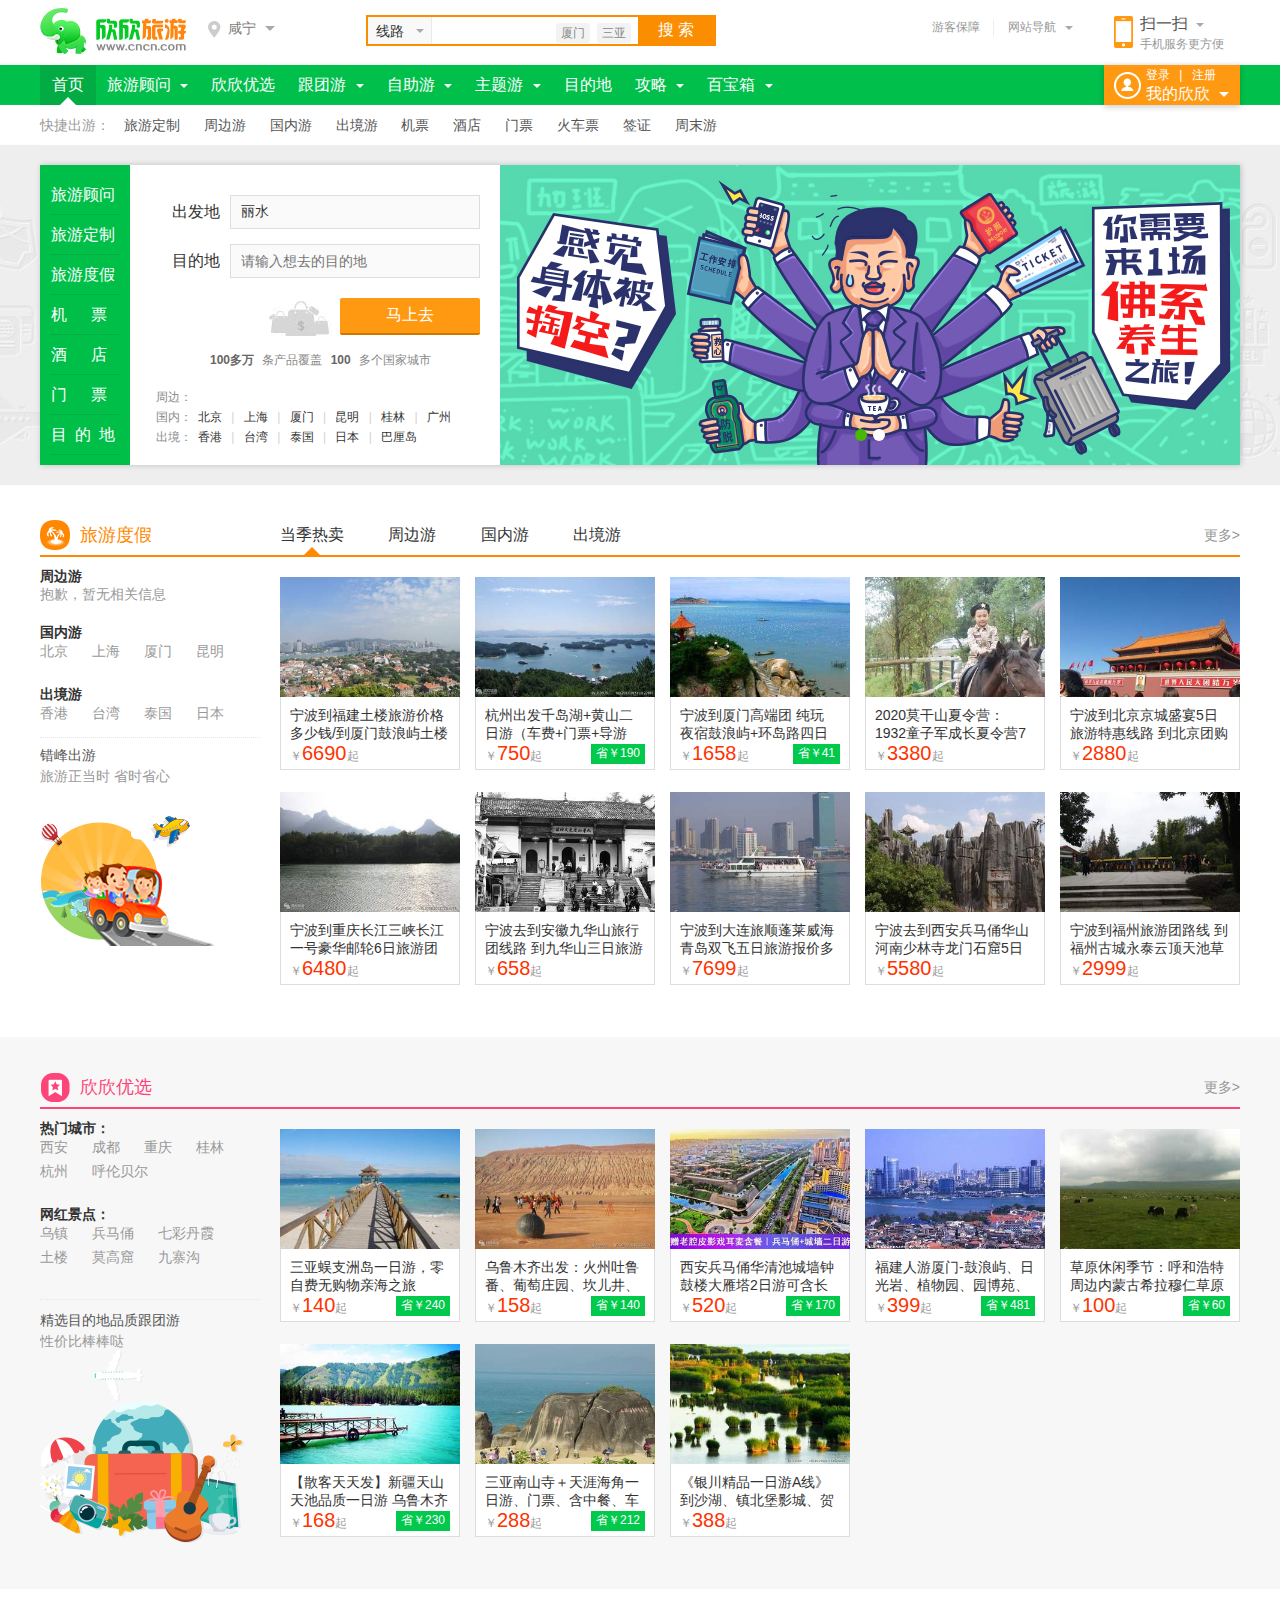
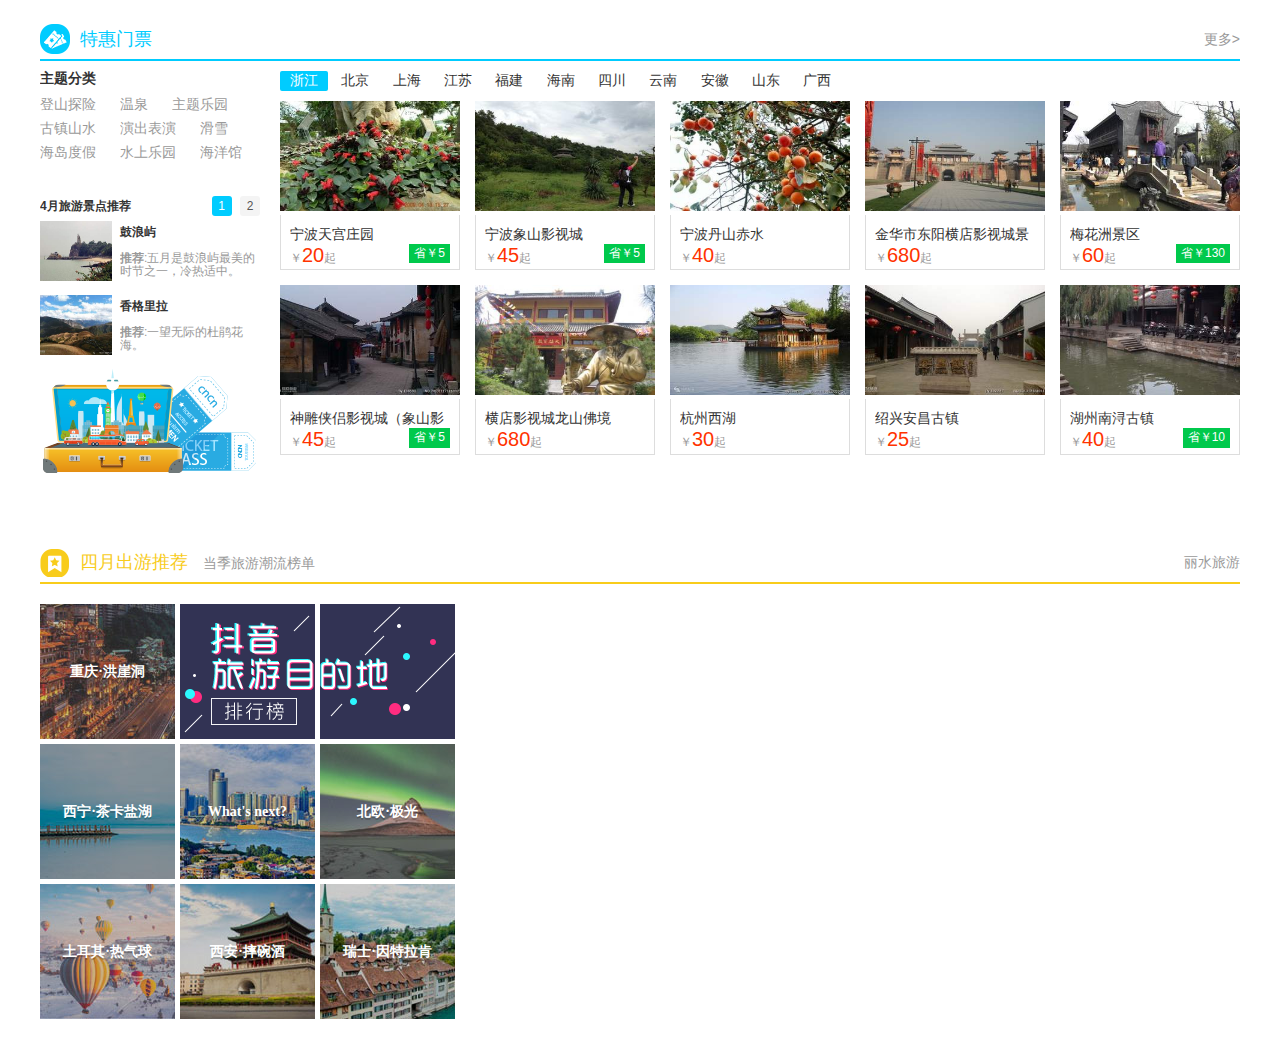
==== index.html @ 96aa8c57 "2020-04-23" ====
<!DOCTYPE html>
<html lang="en">

<head>
  <meta charset="UTF-8">
  <meta name="viewport" content="width=device-width, initial-scale=1.0">
  <title>欣欣旅游网首页</title>
  <!-- 引入清除浏览器默认样式 -->
  <link rel="stylesheet" href="./lib/reset/reset.css">
  <!-- 引入自己写的样式 -->
  <link rel="stylesheet" href="./css/index.css">
</head>

<body>
  <!-- 1.头部 -->
  <header>
    <!-- 1.1头部上部分 -->
    <div class="header-top">
      <div class="container clearfix">
        <!-- 头部标志 -->
        <div class="header-logo">
          <img src="./images/header_logo.jpg" alt="">
        </div>
        <!-- 头部定位地点 -->
        <div class="header-city">
          <strong>
            <i></i>
            咸宁
            <s></s>
          </strong>
          <div class="hide-box">
            <div class="tab-list">
              <a href="javaScript:;" class="tab-on">热门城市</a>
              <a href="javaScript:;">ABCDEF</a>
              <a href="javaScript:;">GHIJKLM</a>
              <a href="javaScript:;">NPQRS</a>
              <a href="javaScript:;">TWXYZ</a>
            </div>
            <div class="tab-item">
              <div class="tab-item-txt">
                <a href="javaScript:;">北京</a>
                <a href="javaScript:;">上海</a>
                <a href="javaScript:;">广州</a>
                <a href="javaScript:;">深圳</a>
                <a href="javaScript:;">天津</a>
                <a href="javaScript:;">重庆</a>
                <a href="javaScript:;">西安</a>
                <a href="javaScript:;">成都</a>
                <a href="javaScript:;">武汉</a>
                <a href="javaScript:;">杭州</a>
                <a href="javaScript:;">南京</a>
                <a href="javaScript:;">苏州</a>
                <a href="javaScript:;">青岛</a>
                <a href="javaScript:;">郑州</a>
                <a href="javaScript:;">济南</a>
                <a href="javaScript:;">沈阳</a>
                <a href="javaScript:;">厦门</a>
                <a href="javaScript:;">大连</a>
                <a href="javaScript:;">福州</a>
                <a href="javaScript:;">东莞</a>
                <a href="javaScript:;">昆明</a>
                <a href="javaScript:;">宁波</a>
                <a href="javaScript:;">长沙</a>
                <a href="javaScript:;">石家庄</a>
              </div>
            </div>
          </div>
        </div>
        <!-- 头部搜索框 -->
        <div class="header-search clearfix">
          <div class="header-search-curt">
            <span>线路</span>
            <i></i>
            <ul class="curtlist">
              <li>线路</li>
              <li>门票</li>
              <li>目的地</li>
              <li>旅行社</li>
            </ul>
          </div>
          <input type="text" class="header-search-input">
          <button>搜&nbsp;索</button>
          <div class="hearder-search-keyword">
            <a href="javaScript:;">厦门</a>
            <a href="javaScript:;">三亚</a>
          </div>
        </div>
        <!-- 头部其他 -->
        <div class="header-other">
          <a href="javaScript:;">游客保障</a>
          <div class="header-other-line"></div>
          <div class="header-other-webnav">
            <span>
              网站导航
              <i></i>
            </span>
          </div>
          <div class="header-other-webnav-con">
            <ul>
              <li class="header-other-webnav-con-item">
                <strong>
                  <i class="i1"></i>
                  旅游产品预定
                </strong>
                <a href="javaScript:;" class="hot">找顾问</a>
                <a href="javaScript:;" class="hot">旅游定制</a>
                <a href="javaScript:;">特价机票</a>
                <a href="javaScript:;">酒店预定</a>
                <a href="javaScript:;">周边游</a>
                <a href="javaScript:;">门票预订</a>
                <a href="javaScript:;">国内游</a>
                <a href="javaScript:;">欣欣用车</a>
                <a href="javaScript:;">出境游</a>
                <a href="javaScript:;">旅游签证</a>
              </li>
              <li class="header-other-webnav-con-item">
                <strong>
                  <i class="i2"></i>
                  旅游指南
                </strong>
                <a href="javaScript:;">目的地</a>
                <a href="javaScript:;">旅游攻略</a>
                <a href="javaScript:;">景点大全</a>
                <a href="javaScript:;">旅游资讯</a>
                <a href="javaScript:;">欣欣美食</a>
                <a href="javaScript:;">欣欣特产</a>
              </li>
              <li class="header-other-webnav-con-item">
                <strong>
                  <i class="i3"></i>
                  旅游百宝箱
                </strong>
                <a href="javaScript:;">火车查询</a>
                <a href="javaScript:;">公交查询</a>
                <a href="javaScript:;">动车查询</a>
                <a href="javaScript:;">天气预报</a>
                <a href="javaScript:;">汽车查询</a>
                <a href="javaScript:;">电子地图</a>
                <a href="javaScript:;">邮编查询</a>
                <a href="javaScript:;">旅游网址</a>
              </li>
              <li class="header-other-webnav-con-item">
                <strong>
                  <i class="i4"></i>
                  旅游服务平台
                </strong>
                <a href="javaScript:;">欣欣同业</a>
                <a href="javaScript:;">同业助手</a>
                <a href="javaScript:;">欣欣旺铺</a>
                <a href="javaScript:;">欣欣建站</a>
                <a href="javaScript:;">欣欣ERP</a>
                <a href="javaScript:;">旅游信息化</a>
              </li>
            </ul>
          </div>
        </div>
        <!-- 头部手机扫码服务 -->
        <div class="header-ewn">
          <a href="javaScript:;" class="header-ewn-content">
            <i></i>
            <b>扫一扫</b>
            <s class="header-ewn-eweima-con-xsj"></s>
            <span>手机服务更方便</span>
          </a>
          <div class="header-ewn-eweima">
            <div class="header-ewn-eweima-con">
              <s></s>
              <i></i>
            </div>
            <a href="javaScript:;" class="header-ewn-eweima-service">
              <img src="./images/cncn_qr.png" alt="">
              欣欣旅游手机版
            </a>
          </div>
        </div>
      </div>
    </div>
    <!-- 1.2头部下部分 -->
    <div class="header-list">
      <div class="container">
        <ul class="clearfix">
          <li class="header-list-item list-on">
            <a href="javaScript:;">
              首页
              <s></s>
            </a>
            <div class="header-list-content">
              快捷出游：
              <a href="javaScript:;">旅游定制</a>
              <a href="javaScript:;">周边游</a>
              <a href="javaScript:;">国内游</a>
              <a href="javaScript:;">出境游</a>
              <a href="javaScript:;">机票</a>
              <a href="javaScript:;">酒店</a>
              <a href="javaScript:;">门票</a>
              <a href="javaScript:;">火车票</a>
              <a href="javaScript:;">签证</a>
              <a href="javaScript:;">周末游</a>
            </div>
          </li>
          <li class="header-list-item">
            <a href="javaScript:;">
              旅游顾问
              <i></i>
              <s></s>
            </a>
            <div class="hearder-list-content"></div>
          </li>
          <li class="header-list-item">
            <a href="javaScript:;">欣欣优选</a>
            <div class="hearder-list-content"></div>
          </li>
          <li class="header-list-item">
            <a href="javaScript:;">
              跟团游
              <i></i>
              <s></s>
            </a>
            <div class="hearder-list-content"></div>
          </li>
          <li class="header-list-item">
            <a href="javaScript:;">
              自助游
              <i></i>
              <s></s>
            </a>
            <div class="hearder-list-content"></div>
          </li>
          <li class="header-list-item">
            <a href="javaScript:;">
              主题游
              <i></i>
              <s></s>
            </a>
            <div class="hearder-list-content"></div>
          </li>
          <li class="header-list-item">
            <a href="javaScript:;">
              目的地
            </a>
            <div class="hearder-list-content"></div>
          </li>
          <li class="header-list-item">
            <a href="javaScript:;">
              攻略
              <i></i>
              <s></s>
            </a>
            <div class="hearder-list-content"></div>
          </li>
          <li class="header-list-item">
            <a href="javaScript:;">
              百宝箱
              <i></i>
              <s></s>
            </a>
            <div class="hearder-list-content"></div>
          </li>
        </ul>
        <div class="header-login clearfix">
          <i></i>
          <div class="header-login-user">
            <a href="javaScript:;">登录</a>
            &ensp;|&ensp;
            <a href="javaScript:;">注册</a>
            <div class="header-login-message">
              <span>
                <a href="javaScript:;" class="btn-login">登录欣欣</a>
                <a href="javaScript:;" class="list-login">全部订单</a>
                <a href="javaScript:;" class="list-login">手机查订单</a>
              </span>
            </div>
          </div>
          <b>
            我的欣欣
            <s></s>
          </b>
        </div>
      </div>
    </div>
  </header>
  <!-- 2.主体 -->
  <main>
    <!-- 2.1主体 banner部分 -->
    <div class="main-banner">
      <div class="container clearfix">
        <!-- banner左侧部分 -->
        <div class="main-banner-left clearfix">
          <!-- banner左侧部分的导航栏 -->
          <ul class="main-banner-left-nav">
            <li><b>旅游顾问</b></li>
            <li><b>旅游定制</b></li>
            <li><b>旅游度假</b></li>
            <li><b>机&ensp;&ensp;&ensp;票</b></li>
            <li><b>酒&ensp;&ensp;&ensp;店</b></li>
            <li><b>门&ensp;&ensp;&ensp;票</b></li>
            <li><b>目&ensp;的&ensp;地</b></li>
          </ul>
          <!-- banner左侧部分的表单搜索框 -->
          <div class="main-banner-searchbox">
            <form action="">
              <ul class="main-banner-search-dest">
                <li class="main-banner-search-dest-item clearfix">
                  <span>出发地</span>
                  <input type="text" value="丽水" class="ipt-text">
                </li>
                <li class="main-banner-search-dest-item clearfix">
                  <span>目的地</span>
                  <input type="text" placeholder="请输入想去的目的地" class="ipt-text">
                </li>
                <li class="main-banner-search-dest-item clearfix">
                  <a href="javaScript:;" class="main-banner-search-dest-item-btn">马上去</a>
                  <i class="money-icon"></i>
                </li>
              </ul>
            </form>
            <p class="main-banner-searchbox-tips">
              <b>100多万</b>
              条产品覆盖
              <b>100</b>
              多个国家城市
            </p>
            <dl class="main-banner-hottravel clearfix">
              <dt>周边：</dt>
              <dd></dd>
            </dl>
            <dl class="main-banner-hottravel clearfix">
              <dt>国内：</dt>
              <dd>
                <a href="javaScript:;">北京</a> |
                <a href="javaScript:;">上海</a> |
                <a href="javaScript:;">厦门</a> |
                <a href="javaScript:;">昆明</a> |
                <a href="javaScript:;">桂林</a> |
                <a href="javaScript:;">广州</a>
              </dd>
            </dl>
            <dl class="main-banner-hottravel clearfix">
              <dt>出境：</dt>
              <dd>
                <a href="javaScript:;">香港</a> |
                <a href="javaScript:;">台湾</a> |
                <a href="javaScript:;">泰国</a> |
                <a href="javaScript:;">日本</a> |
                <a href="javaScript:;">巴厘岛</a>
              </dd>
            </dl>
            <div class="form-search-hide">
              <div class="form-search-cont">
                <div class="form-search-cont-top clearfix">
                  <a href="javaScript:;">热门城市<i></i></a>
                  <a href="javaScript:;">ABCDEF<i></i></a>
                  <a href="javaScript:;">GHJKLM<i></i></a>
                  <a href="javaScript:;">NPQRS<i></i></a>
                  <a href="javaScript:;">TMXYZ<i></i></a>
                </div>
                <div class="form-search-cont-content">
                  <div class="form-search-cont-content-list">
                    <a href="javaScript:;">北京</a>
                    <a href="javaScript:;">上海</a>
                    <a href="javaScript:;">广州</a>
                    <a href="javaScript:;">深圳</a>
                    <a href="javaScript:;">天津</a>
                    <a href="javaScript:;">重庆</a>
                    <a href="javaScript:;">西安</a>
                    <a href="javaScript:;">成都</a>
                    <a href="javaScript:;">武汉</a>
                    <a href="javaScript:;">杭州</a>
                    <a href="javaScript:;">南京</a>
                    <a href="javaScript:;">苏州</a>
                    <a href="javaScript:;">青岛</a>
                    <a href="javaScript:;">郑州</a>
                    <a href="javaScript:;">济南</a>
                    <a href="javaScript:;">沈阳</a>
                    <a href="javaScript:;">厦门</a>
                    <a href="javaScript:;">大连</a>
                    <a href="javaScript:;">福州</a>
                    <a href="javaScript:;">东莞</a>
                    <a href="javaScript:;">昆明</a>
                    <a href="javaScript:;">宁波</a>
                    <a href="javaScript:;">长沙</a>
                    <a href="javaScript:;">石家庄</a>
                  </div>
                </div>
              </div>
            </div>
          </div>
        </div>
        <!-- banner右侧部分 轮播图 -->
        <div class="main-banner-slider">
          <ul class="clearfix">
            <li><a href="javaScript:;"><img src="./images/main_banner_slider_01.jpg" alt=""></a></li>
            <li><a href="javaScript:;"><img src="./images/main_banner_slider_02.png" alt=""></a></li>
          </ul>
          <div class="main-banner-slider-arrow">
            <a href="javaScript:;" class="main-banner-slider-arrow-left"><i></i></a>
            <a href="javaScript:;" class="main-banner-slider-arrow-right"><i></i></a>
          </div>
          <ol class="main-banner-slider-xyd clearfix">
          </ol>
        </div>
      </div>
    </div>
    <!-- 2.2 主体 floor部分 -->
    <!-- 2.2.1 旅游度假 -->
    <div class="main-floor-holiday">
      <div class="container">
        <div class="main-floor-holiday-title">
          <strong>
            <i></i>
            <a href="javaScript:;">旅游度假</a>
          </strong>
          <div class="main-floor-holiday-list">
            <a href="javaScript:;" class="active">当季热卖<i></i></a>
            <a href="javaScript:;">周边游<i></i></a>
            <a href="javaScript:;">国内游<i></i></a>
            <a href="javaScript:;">出境游<i></i></a>
          </div>
          <a href="javaScript:;">更多></a>
        </div>
        <div class="main-floor-holiday-content">
          <div class="main-floor-holiday-content-item clearfix">
            <div class="main-floor-holiday-sliderbar">
              <div class="main-floor-holiday-sliderbar-txt">
                <dl class="main-floor-holiday-sliderbar-dl">
                  <dt>
                    <a href="javaScript:;">周边游</a>
                  <dd>抱歉，暂无相关信息</dd>
                  </dt>
                </dl>
                <dl class="main-floor-holiday-sliderbar-dl">
                  <dt>
                    <a href="javaScript:;">国内游</a>
                  <dd>
                    <a href="javaScript:;">北京</a>
                    <a href="javaScript:;">上海</a>
                    <a href="javaScript:;">厦门</a>
                    <a href="javaScript:;">昆明</a>
                  </dd>
                  </dt>
                </dl>
                <dl class="main-floor-holiday-sliderbar-dl">
                  <dt>
                    <a href="javaScript:;">出境游</a>
                  <dd>
                    <a href="javaScript:;">香港</a>
                    <a href="javaScript:;">台湾</a>
                    <a href="javaScript:;">泰国</a>
                    <a href="javaScript:;">日本</a>
                  </dd>
                  </dt>
                </dl>
              </div>
              <div class="main-floor-holiday-sliderbar-brand">
                <b>错峰出游</b>
                <span>旅游正当时 省时省心</span>
                <img src="./images/main-floor-holiday-content-left.png" alt="">
              </div>
            </div>
            <div class="main-floor-holiday-slidercon">
              <ul class="clearfix">
                <li class="main-floor-holiday-slidercon-item">
                  <a href="javaScript:;">
                    <img src="./images/main_floor_holiday_slidercon_item_01.jpg" alt="">
                    <div class="text-con">
                      <p>宁波到福建土楼旅游价格多少钱/到厦门鼓浪屿土楼4日旅游特价团</p>
                      <div class="num-con">
                        <span class="text-price">￥<b>6690</b>起</span>
                      </div>
                    </div>
                  </a>
                </li>
                <li class="main-floor-holiday-slidercon-item">
                  <a href="javaScript:;">
                    <img src="./images/main_floor_holiday_slidercon_item_02.jpg" alt="">
                    <div class="text-con">
                      <p>杭州出发千岛湖+黄山二日游（车费+门票+导游+住宿+保险）</p>
                      <div class="num-con clearfix">
                        <span class="sale-con">省￥190</span>
                        <span class="text-price">￥<b>750</b>起</span>
                      </div>
                    </div>
                  </a>
                </li>
                <li class="main-floor-holiday-slidercon-item">
                  <a href="javaScript:;">
                    <img src="./images/main_floor_holiday_slidercon_item_03.jpg" alt="">
                    <div class="text-con">
                      <p>宁波到厦门高端团 纯玩 夜宿鼓浪屿+环岛路四日</p>
                      <div class="num-con clearfix">
                        <span class="sale-con">省￥41</span>
                        <span class="text-price">￥<b>1658</b>起</span>
                      </div>
                    </div>
                  </a>
                </li>
                <li class="main-floor-holiday-slidercon-item">
                  <a href="javaScript:;">
                    <img src="./images/main_floor_holiday_slidercon_item_04.jpg" alt="">
                    <div class="text-con">
                      <p>2020莫干山夏令营：1932童子军成长夏令营7天特训营</p>
                      <div class="num-con">
                        <span class="text-price">￥<b>3380</b>起</span>
                      </div>
                    </div>
                  </a>
                </li>
                <li class="main-floor-holiday-slidercon-item">
                  <a href="javaScript:;">
                    <img src="./images/main_floor_holiday_slidercon_item_05.jpg" alt="">
                    <div class="text-con">
                      <p>宁波到北京京城盛宴5日旅游特惠线路 到北京团购旅游价格</p>
                      <div class="num-con">
                        <span class="text-price">￥<b>2880</b>起</span>
                      </div>
                    </div>
                  </a>
                </li>
                <li class="main-floor-holiday-slidercon-item">
                  <a href="javaScript:;">
                    <img src="./images/main_floor_holiday_slidercon_item_06.jpg" alt="">
                    <div class="text-con">
                      <p>宁波到重庆长江三峡长江一号豪华邮轮6日旅游团路线多少钱</p>
                      <div class="num-con"><span class="text-price">￥<b>6480</b>起</span></div>
                    </div>
                  </a>
                </li>
                <li class="main-floor-holiday-slidercon-item">
                  <a href="javaScript:;">
                    <img src="./images/main_floor_holiday_slidercon_item_07.jpg" alt="">
                    <div class="text-con">
                      <p>宁波去到安徽九华山旅行团线路 到九华山三日旅游团报价多少钱</p>
                      <div class="num-con">
                        <span class="text-price">￥<b>658</b>起</span>
                      </div>
                    </div>
                  </a>
                </li>
                <li class="main-floor-holiday-slidercon-item">
                  <a href="javaScript:;">
                    <img src="./images/main_floor_holiday_slidercon_item_08.jpg" alt="">
                    <div class="text-con">
                      <p>宁波到大连旅顺蓬莱威海青岛双飞五日旅游报价多少钱</p>
                      <div class="num-con">
                        <span class="text-price">￥<b>7699</b>起</span>
                      </div>
                    </div>
                  </a>
                </li>
                <li class="main-floor-holiday-slidercon-item">
                  <a href="javaScript:;">
                    <img src="./images/main_floor_holiday_slidercon_item_09.jpg" alt="">
                    <div class="text-con">
                      <p>宁波去到西安兵马俑华山河南少林寺龙门石窟5日旅游报价</p>
                      <div class="num-con">
                        <span class="text-price">￥<b>5580</b>起</span>
                      </div>
                    </div>
                  </a>
                </li>
                <li class="main-floor-holiday-slidercon-item">
                  <a href="javaScript:;">
                    <img src="./images/main_floor_holiday_slidercon_item_10.jpg" alt="">
                    <div class="text-con">
                      <p>宁波到福州旅游团路线 到福州古城永泰云顶天池草场4日旅游报价</p>
                      <div class="num-con">
                        <span class="text-price">￥<b>2999</b>起</span>
                      </div>
                    </div>
                  </a>
                </li>
              </ul>
            </div>
          </div>
        </div>
      </div>
    </div>
    <!-- 2.2.2 欣欣优选 -->
    <div class="main-floor-preference">
      <div class="container">
        <div class="main-floor-preference-title">
          <strong>
            <i></i>
            <a href="javaScript:;">欣欣优选</a>
          </strong>
          <a href="javaScript:;">更多></a>
        </div>
        <div class="main-floor-preference-content clearfix">
          <div class="main-floor-preference-sliderbar">
            <div class="main-floor-preference-sliderbar-txt">
              <dl class="main-floor-preference-sliderbar-dl">
                <dt><a href="javaScript:;">热门城市：</a></dt>
                <dd>
                  <a href="javaScript:;">西安</a>
                  <a href="javaScript:;">成都</a>
                  <a href="javaScript:;">重庆</a>
                  <a href="javaScript:;">桂林</a>
                  <a href="javaScript:;">杭州</a>
                  <a href="javaScript:;">呼伦贝尔</a>
                </dd>
              </dl>
              <dl class="main-floor-preference-sliderbar-dl">
                <dt><a href="javaScript:;">网红景点：</a></dt>
                <dd>
                  <a href="javaScript:;">乌镇</a>
                  <a href="javaScript:;">兵马俑</a>
                  <a href="javaScript:;">七彩丹霞</a>
                  <a href="javaScript:;">土楼</a>
                  <a href="javaScript:;">莫高窟</a>
                  <a href="javaScript:;">九寨沟</a>
                </dd>
              </dl>
            </div>
            <div class="main-floor-preference-sliderbar-brand">
              <b>精选目的地品质跟团游</b>
              <span>性价比棒棒哒</span>
              <img src="./images/main_floor_preference_content_left.png" alt="">
            </div>
          </div>
          <div class="main-floor-preference-slidercon">
            <ul>
              <li class="main-floor-preference-slidercon-item">
                <a href="javaScript:;">
                  <img src="./images/main_floor_preference_slidercon_item_01.jpg" alt="">
                  <div class="text-con">
                    <p>三亚蜈支洲岛一日游，零自费无购物亲海之旅</p>
                    <div class="num-con clearfix">
                      <span class="sale-con">省￥240</span>
                      <span class="text-price">￥<b>140</b>起</span>
                    </div>
                  </div>
                </a>
              </li>
              <li class="main-floor-preference-slidercon-item">
                <a href="javaScript:;">
                  <img src="./images/main_floor_preference_slidercon_item_02.jpg" alt="">
                  <div class="text-con">
                    <p>乌鲁木齐出发：火州吐鲁番、葡萄庄园、坎儿井、火焰山纯玩一日游</p>
                    <div class="num-con clearfix">
                      <span class="sale-con">省￥140</span>
                      <span class="text-price">￥<b>158</b>起</span>
                    </div>
                  </div>
                </a>
              </li>
              <li class="main-floor-preference-slidercon-item">
                <a href="javaScript:;">
                  <img src="./images/main_floor_preference_slidercon_item_03.jpg" alt="">
                  <div class="text-con">
                    <p>西安兵马俑华清池城墙钟鼓楼大雁塔2日游可含长恨歌门票晚发车</p>
                    <div class="num-con clearfix">
                      <span class="sale-con">省￥170</span>
                      <span class="text-price">￥<b>520</b>起</span>
                    </div>
                  </div>
                </a>
              </li>
              <li class="main-floor-preference-slidercon-item">
                <a href="javaScript:;">
                  <img src="./images/main_floor_preference_slidercon_item_04.jpg" alt="">
                  <div class="text-con">
                    <p>福建人游厦门-鼓浪屿、日光岩、植物园、园博苑、同安4天3晚游</p>
                    <div class="num-con clearfix">
                      <span class="sale-con">省￥481</span>
                      <span class="text-price">￥<b>399</b>起</span>
                    </div>
                  </div>
                </a>
              </li>
              <li class="main-floor-preference-slidercon-item">
                <a href="javaScript:;">
                  <img src="./images/main_floor_preference_slidercon_item_05.jpg" alt="">
                  <div class="text-con">
                    <p>草原休闲季节：呼和浩特周边内蒙古希拉穆仁草原一日游报价</p>
                    <div class="num-con clearfix">
                      <span class="sale-con">省￥60</span>
                      <span class="text-price">￥<b>100</b>起</span>
                    </div>
                  </div>
                </a>
              </li>
              <li class="main-floor-preference-slidercon-item">
                <a href="javaScript:;">
                  <img src="./images/main_floor_preference_slidercon_item_06.jpg" alt="">
                  <div class="text-con clearfix">
                    <p>【散客天天发】新疆天山天池品质一日游 乌鲁木齐到天池纯玩游</p>
                    <div class="num-con">
                      <span class="sale-con">省￥230</span>
                      <span class="text-price">￥<b>168</b>起</span>
                    </div>
                  </div>
                </a>
              </li>
              <li class="main-floor-preference-slidercon-item">
                <a href="javaScript:;">
                  <img src="./images/main_floor_preference_slidercon_item_07.jpg" alt="">
                  <div class="text-con">
                    <p>三亚南山寺＋天涯海角一日游、门票、含中餐、车接送、纯玩0购物</p>
                    <div class="num-con clearfix">
                      <span class="sale-con">省￥212</span>
                      <span class="text-price">￥<b>288</b>起</span>
                    </div>
                  </div>
                </a>
              </li>
              <li class="main-floor-preference-slidercon-item">
                <a href="javaScript:;">
                  <img src="./images/main_floor_preference_slidercon_item_08.jpg" alt="">
                  <div class="text-con">
                    <p>《银川精品一日游A线》到沙湖、镇北堡影城、贺兰山岩画一日游</p>
                    <div class="num-con">
                      <span class="text-price">￥<b>388</b>起</span>
                    </div>
                  </div>
                </a>
              </li>
            </ul>
          </div>
        </div>
      </div>
    </div>
    <!-- 2.2.3 特惠门票 -->
    <div class="main-floor-special">
      <div class="container">
        <div class="main-floor-special-title">
          <strong>
            <i></i>
            <a href="javaScript:;">特惠门票</a>
          </strong>
          <a href="javaScript:;">更多></a>
        </div>
        <div class="main-floor-special-content clearfix">
          <div class="main-floor-special-sliderbar">
            <div class="main-floor-special-sliderbar-txt">
              <dl class="main-floor-special-sliderbar-dl">
                <dt>
                  <a href="javaScript:;">主题分类</a>
                </dt>
                <dd>
                  <a href="javaScript:;">登山探险</a>
                  <a href="javaScript:;">温泉</a>
                  <a href="javaScript:;">主题乐园</a>
                  <a href="javaScript:;">古镇山水</a>
                  <a href="javaScript:;">演出表演</a>
                  <a href="javaScript:;">滑雪</a>
                  <a href="javaScript:;">海岛度假</a>
                  <a href="javaScript:;">水上乐园</a>
                  <a href="javaScript:;">海洋馆</a>
                </dd>
              </dl>
            </div>
            <div class="main-floor-special-sliderbar-recommend">
              <div class="main-floor-special-sliderbar-recommend-title clearfix">
                <strong>
                  <a href="javaScript:;">4月旅游景点推荐</a>
                </strong>
                <div class="recommend-tit">
                  <a href="javaScript:;" class="active-on">1</a>
                  <a href="javaScript:;">2</a>
                </div>
              </div>
              <div class="main-floor-special-sliderbar-recommend-content">
                <div class="main-floor-special-sliderbar-recommend-item">
                  <ul>
                    <li class="recommend-item clearfix">
                      <a href="javaScript:;"><img src="./images/main_floor_special_sliderbar_recommend_item_01.jpg"
                          alt=""></a>
                      <div class="recommend-nr">
                        <strong><a href="javaScript:;">鼓浪屿</a></strong>
                        <p>
                          <b>推荐</b>:五月是鼓浪屿最美的时节之一，冷热适中。
                        </p>
                      </div>
                    </li>
                    <li class="recommend-item">
                      <a href="javaScript:;"><img src="./images/main_floor_special_sliderbar_recommend_item_02.jpg"
                          alt=""></a>
                      <div class="recommend-nr">
                        <strong><a href="javaScript:;">香格里拉</a></strong>
                        <p>
                          <b>推荐</b>:一望无际的杜鹃花海。
                        </p>
                      </div>
                    </li>
                  </ul>
                </div>
                <div class="main-floor-special-sliderbar-recommend-item">
                  <ul>
                    <li class="recommend-item clearfix">
                      <a href="javaScript:;"><img src="./images/main_floor_special_sliderbar_recommend_item_03.jpg"
                          alt=""></a>
                      <div class="recommend-nr">
                        <strong><a href="javaScript:;">乌镇</a></strong>
                        <p>
                          <b>推荐</b>:江南的春末夏初，古镇刚刚苏醒。
                        </p>
                      </div>
                    </li>
                    <li class="recommend-item">
                      <a href="javaScript:;"><img src="./images/main_floor_special_sliderbar_recommend_item_04.jpg"
                          alt=""></a>
                      <div class="recommend-nr">
                        <strong><a href="javaScript:;">千岛湖</a></strong>
                        <p>
                          <b>推荐</b>::湖光山色，湖鲜初肥时……。
                        </p>
                      </div>
                    </li>
                  </ul>
                </div>
              </div>
              <img src="./images/main_floor_special_content_left.png" alt="">
            </div>
          </div>
          <div class="main-floor-special-slidercon">
            <div class="main-floor-special-slidercon-title">
              <a href="javaScript:;" class="special-on">浙江</a>
              <a href="javaScript:;">北京</a>
              <a href="javaScript:;">上海</a>
              <a href="javaScript:;">江苏</a>
              <a href="javaScript:;">福建</a>
              <a href="javaScript:;">海南</a>
              <a href="javaScript:;">四川</a>
              <a href="javaScript:;">云南</a>
              <a href="javaScript:;">安徽</a>
              <a href="javaScript:;">山东</a>
              <a href="javaScript:;">广西</a>
            </div>
            <div class="main-floor-special-slidercon-content">
              <ul class="clearfix">
                <li class="main-floor-special-slidercon-item">
                  <a href="javaScript:;">
                    <img src="./images/main_floor_special_slidercon_item_01.jpg" alt="">
                    <div class="text-con">
                      <p>宁波天宫庄园</p>
                      <div class="num-con clearfix">
                        <span class="sale-con">省￥5</span>
                        <span>￥<b>20</b>起</span>
                      </div>
                    </div>
                  </a>
                </li>
                <li class="main-floor-special-slidercon-item">
                  <a href="javaScript:;">
                    <img src="./images/main_floor_special_slidercon_item_02.jpg" alt="">
                    <div class="text-con">
                      <p>宁波象山影视城</p>
                      <div class="num-con clearfix">
                        <span class="sale-con">省￥5</span>
                        <span>￥<b>45</b>起</span>
                      </div>
                    </div>
                  </a>
                </li>
                <li class="main-floor-special-slidercon-item">
                  <a href="javaScript:;">
                    <img src="./images/main_floor_special_slidercon_item_03.jpg" alt="">
                    <div class="text-con">
                      <p>宁波丹山赤水</p>
                      <div class="num-con">
                        <span>￥<b>40</b>起</span>
                      </div>
                    </div>
                  </a>
                </li>
                <li class="main-floor-special-slidercon-item">
                  <a href="javaScript:;">
                    <img src="./images/main_floor_special_slidercon_item_04.jpg" alt="">
                    <div class="text-con">
                      <p>金华市东阳横店影视城景区</p>
                      <div class="num-con">
                        <span>￥<b>680</b>起</span>
                      </div>
                    </div>
                  </a>
                </li>
                <li class="main-floor-special-slidercon-item">
                  <a href="javaScript:;">
                    <img src="./images/main_floor_special_slidercon_item_05.jpg" alt="">
                    <div class="text-con">
                      <p>梅花洲景区</p>
                      <div class="num-con clearfix">
                        <span class="sale-con">省￥130</span>
                        <span>￥<b>60</b>起</span>
                      </div>
                    </div>
                  </a>
                </li>
                <li class="main-floor-special-slidercon-item">
                  <a href="javaScript:;">
                    <img src="./images/main_floor_special_slidercon_item_06.jpg" alt="">
                    <div class="text-con">
                      <p>神雕侠侣影视城（象山影视城）</p>
                      <div class="num-con clearfix">
                        <span class="sale-con">省￥5</span>
                        <span>￥<b>45</b>起</span>
                      </div>
                    </div>
                  </a>
                </li>
                <li class="main-floor-special-slidercon-item">
                  <a href="javaScript:;">
                    <img src="./images/main_floor_special_slidercon_item_07.jpg" alt="">
                    <div class="text-con">
                      <p>横店影视城龙山佛境</p>
                      <div class="num-con">
                        <span>￥<b>680</b>起</span>
                      </div>
                    </div>
                  </a>
                </li>
                <li class="main-floor-special-slidercon-item">
                  <a href="javaScript:;">
                    <img src="./images/main_floor_special_slidercon_item_08.jpg" alt="">
                    <div class="text-con">
                      <p>杭州西湖</p>
                      <div class="num-con">
                        <span>￥<b>30</b>起</span>
                      </div>
                    </div>
                  </a>
                </li>
                <li class="main-floor-special-slidercon-item">
                  <a href="javaScript:;">
                    <img src="./images/main_floor_special_slidercon_item_09.jpg" alt="">
                    <div class="text-con">
                      <p>绍兴安昌古镇</p>
                      <div class="num-con">
                        <span>￥<b>25</b>起</span>
                      </div>
                    </div>
                  </a>
                </li>
                <li class="main-floor-special-slidercon-item">
                  <a href="javaScript:;">
                    <img src="./images/main_floor_special_slidercon_item_10.jpg" alt="">
                    <div class="text-con">
                      <p>湖州南浔古镇</p>
                      <div class="num-con clearfix">
                        <span class="sale-con">省￥10</span>
                        <span>￥<b>40</b>起</span>
                      </div>
                    </div>
                  </a>
                </li>
              </ul>
            </div>
          </div>
        </div>
      </div>
    </div>
    <!-- 2.2.4 四月出游推荐 -->
    <div class="main-floor-AprilOuting">
      <div class="container">
        <div class="main-floor-AprilOuting-title">
          <strong>
            <i></i>
            <a href="javaScript:;">四月出游推荐</a>
            <span>当季旅游潮流榜单</span>
          </strong>
          <a href="javaScript:;">丽水旅游</a>
        </div>
        <div class="main-floor-AprilOuting-content">
          <div class="main-floor-AprilOuting-left">
            <ul class="clearfix">
              <li class="main-floor-AprilOuting-left-item">
                <a href="javaScript:;">
                  <img src="./images/main_floor_AprilOuting_left_item_01.jpg" alt="">
                  <b><span>重庆·洪崖洞</span></b>
                  <div class="AprilOuting-cover"></div>
                </a>
              </li>
              <li class="main-floor-AprilOuting-left-item02">
                <a href="javaScript:;">
                  <img src="./images/main_floor_AprilOuting_left_item_02.png" alt="">
                </a>
              </li>
              <li class="main-floor-AprilOuting-left-item">
                <a href="javaScript:;">
                  <img src="./images/main_floor_AprilOuting_left_item_03.jpg" alt="">
                  <b><span>西宁·茶卡盐湖</span></b>
                  <div class="AprilOuting-cover"></div>
                </a>
              </li>
              <li class="main-floor-AprilOuting-left-item">
                <a href="javaScript:;">
                  <img src="./images/main_floor_AprilOuting_left_item_04.jpg" alt="">
                  <b><span>What's next?</span></b>
                  <div class="AprilOuting-cover"></div>
                </a>
              </li>
              <li class="main-floor-AprilOuting-left-item">
                <a href="javaScript:;">
                  <img src="./images/main_floor_AprilOuting_left_item_05.jpg" alt="">
                  <b><span>北欧·极光</span></b>
                  <div class="AprilOuting-cover"></div>
                </a>
              </li>
              <li class="main-floor-AprilOuting-left-item">
                <a href="javaScript:;">
                  <img src="./images/main_floor_AprilOuting_left_item_06.jpg" alt="">
                  <b><span>土耳其·热气球</span></b>
                  <div class="AprilOuting-cover"></div>
                </a>
              </li>
              <li class="main-floor-AprilOuting-left-item">
                <a href="javaScript:;">
                  <img src="./images/main_floor_AprilOuting_left_item_07.jpg" alt="">
                  <b><span>西安·摔碗酒</span></b>
                  <div class="AprilOuting-cover"></div>
                </a>
              </li>
              <li class="main-floor-AprilOuting-left-item">
                <a href="javaScript:;">
                  <img src="./images/main_floor_AprilOuting_left_item_08.jpg" alt="">
                  <b><span>瑞士·因特拉肯</span></b>
                  <div class="AprilOuting-cover"></div>
                </a>
              </li>
            </ul>
          </div>
          <div class="main-floor-AprilOuting-center"></div>
          <div class="main-floor-AprilOuting-right"></div>
        </div>
      </div>
    </div>
  </main>



  <!-- 引入jQuery -->
  <script src="./lib/jQuery/jquery-3.4.1.min.js"></script>
  <!-- 引入自己写的js -->
  <script src="./js/index.js"></script>
</body>

</html>
---- css/index.css ----
/*1. 头部 */
/* 1.1头部上部分 */
.header-top {
  height: 65px;
}

/* 头部标志 */
.header-logo {
  float: left;
  margin-top: 8px;
}

/* 头部定位地点 */
.header-city {
  position: relative;
  float: left;
  margin: 10px 0 0 10px;
}

.header-city strong {
  display: block;
  position: relative;
  padding: 10px;
  color: #7c7c7c;
  font-size: 14px;
  font-weight: normal;
  border: 1px solid #fff;
  border-bottom: 0;
  background: #fff;
  z-index: 2;
}

.currt-city strong {
  position: relative;
  height: 34px;
  border: 1px solid #e6e6e6;
  border-bottom: none;
  z-index: 201;
}

.header-city strong i {
  display: inline-block;
  width: 13px;
  height: 17px;
  margin-right: 3px;
  vertical-align: middle;
  background-image: url(../images/spirit_02.png);
  background-repeat: no-repeat;
}

.currt-city strong i {
  display: inline-block;
  width: 13px;
  height: 17px;
  margin-right: 3px;
  vertical-align: middle;
  background-position: -13px 0;
}

.header-city strong s {
  display: inline-block;
  width: 0;
  height: 0;
  font-size: 0;
  margin-left: 5px;
  vertical-align: 2px;
  border-top: 5px solid #a9a9a9;
  border-bottom: 0 none;
  border-left: 5px solid transparent;
  border-right: 5px solid transparent;
  overflow: hidden;
  transition: all 0.2s ease-in;
}

.currt-city strong s {
  transform: rotate(180deg);
}

.header-city .hide-box {
  display: none;
}

.currt-city .hide-box {
  display: block;
  position: absolute;
  top: 54px;
  left: 0px;
  width: 410px;
  padding: 15px 20px 5px 20px;
  border: 1px solid #e6e6e6;
  background-color: #fff;
  box-shadow: 0px 1px 1px rgba(0, 0, 0, 0.2);
  z-index: 200;
}

.currt-city .tab-list {
  font-size: 14px;
  color: #333;
}

.currt-city .tab-list a {
  display: inline-block;
  margin-right: 18px;
  line-height: 24px;
  color: #333;
}

.currt-city .tab-list .tab-on {
  padding: 0 10px;
  color: #fff;
  border-radius: 3px;
  background-color: #00bf49;
}

.currt-city .tab-item-txt {
  clear: both;
  padding: 10px 0;
  font-size: 14px;
}

.currt-city .tab-item-txt a {
  display: inline-block;
  padding-right: 15px;
  line-height: 28px;
  font-size: 13px;
}

.currt-city .tab-item-txt a:hover {
  color: #fa8d00;
}

/* 头部搜索框 */
.header-search {
  position: relative;
  float: left;
  width: 350px;
  height: 31px;
  border: 2px solid #fa8d00;
  background: #fff;
  box-sizing: border-box;
  margin: 15px 0 0 80px;
}

.header-search-curt {
  float: left;
  width: 64px;
  height: 100%;
  background-color: #f9f9f9;
  border-right: 1px solid #eaeaea;
  padding: 7px 6px 3px 8px;
  box-sizing: border-box;
  cursor: pointer;
}

.header-search-curt span {
  display: inline-block;
  width: 42px;
  font-size: 14px;
}

.header-search-curt i {
  position: absolute;
  top: 12px;
  left: 43px;
  width: 0;
  height: 0;
  overflow: hidden;
  line-height: 0;
  font-size: 0;
  margin-left: 5px;
  vertical-align: middle;
  border-top: 4px solid #a9a9a9;
  border-bottom: 0 none;
  border-left: 4px solid transparent;
  border-right: 4px solid transparent;
}

.header-search-curt:hover i {
  transform: rotate(180deg);
}

.header-search-curt .curtlist {
  display: none;
}

.curtlist-list .curtlist {
  position: absolute;
  left: -1px;
  top: 27px;
  border: 1px solid #eaeaea;
  border-top: 2px solid #fa8d00;
  color: #555;
  z-index: 200;
}

.curtlist-list .curtlist li {
  width: 55px;
  line-height: 24px;
  padding-left: 8px;
  background-color: #fff;
}

.curtlist-list .curtlist li:hover {
  background-color: #f0f0f0;
}

.header-search-input {
  float: left;
  width: 205px;
  height: 100%;
  border: none;
  padding: 0px 5px 0px 10px;
  box-sizing: border-box;
}

.header-search button {
  float: right;
  width: 76px;
  height: 100%;
  border: none;
  background-color: #fa8d00;
  color: #fff;
  font-size: 16px;
}

.hearder-search-keyword {
  position: absolute;
  top: 6px;
  right: 80px;
}

.hearder-search-keyword a {
  display: inline-block;
  padding: 0 5px;
  margin-right: 3px;
  line-height: 20px;
  color: #888;
  border-radius: 3px;
  background: #f3f3f3;
}

/* 头部其他 */
.header-other {
  position: relative;
  float: left;
  margin: 10px 30px 0 216px;
}

.header-other>a {
  display: inline-block;
  color: #999;
}

.header-other>a:hover {
  color: #fa8d00;
}

.header-other-line {
  display: inline-block;
  width: 0;
  height: 16px;
  margin: 0 0 0 10px;
  border-left: 1px solid #eeeeee;
  vertical-align: middle;
}

.header-other-webnav {
  display: inline-block;
  height: 42px;
  font-size: 14px;
  color: #999;
}

.header-other-webnav span {
  display: block;
  height: 30px;
  padding: 10px;
  border: 1px solid #fff;
  font-size: 12px;
  border-bottom: 0;
  background: #fff;
}

.header-other-webnav i {
  display: inline-block;
  width: 0;
  height: 0;
  overflow: hidden;
  line-height: 0;
  font-size: 0;
  margin-left: 5px;
  vertical-align: middle;
  border-top: 4px solid #a9a9a9;
  border-bottom: 0 none;
  border-left: 4px solid transparent;
  border-right: 4px solid transparent;
  transition: all 0.2s ease-in;
}

.hov-webnav {
  background-color: #fff;
}

.hov-webnav span {
  position: relative;
  height: 34px;
  border: 1px solid #e6e6e6;
  border-bottom: none;
  z-index: 203;
}

.hov-webnav span i {
  transform: rotate(180deg);
}

.header-other-webnav-con {
  display: none;
  position: absolute;
  top: 54px;
  left: -897px;
  width: 1200px;
  background: #fff;
  box-shadow: 0 2px 6px rgba(0, 0, 0, 0.4);
  z-index: 201;
}

.header-other-webnav-con ul {
  padding-left: 50px;
}

.header-other-webnav-con ul li {
  display: inline-block;
  width: 220px;
  height: 200px;
  margin: 20px 30px 20px 30px;
  border-right: 1px solid #f5f5f5;
  vertical-align: top;
}

.header-other-webnav-con-item strong {
  display: block;
  margin: 10px 0 15px 0;
  font-size: 16px;
  color: #333;
}

.header-other-webnav-con-item strong i {
  position: absolute;
  margin: -4px 0 0 -40px;
  width: 32px;
  height: 32px;
  background-position: 0 -84px;
  background-image: url(../images/spirit_02.png);
  background-repeat: no-repeat;
  background-size: 200px 200px;
}

.header-other-webnav-con-item strong .i2 {
  background-position: -32px -84px;
}

.header-other-webnav-con-item strong .i3 {
  background-position: -64px -84px;
}

.header-other-webnav-con-item strong .i4 {
  background-position: -96px -84px;
}

.header-other-webnav-con-item a {
  display: inline-block;
  width: 100px;
  line-height: 30px;
  font-size: 12px;
  color: #666;
}

.header-other-webnav-con-item a:hover,
.header-other-webnav-con-item a.hot {
  color: #f70;
}

/* 头部手机扫码服务 */
.header-ewn {
  position: relative;
  float: right;
  width: 100px;
  padding-left: 26px;
  height: 34px;
  margin-top: 15px;
}

.header-ewn-content {
  display: block;
  color: #999;
  cursor: pointer;
}

.header-ewn-content i {
  position: absolute;
  left: 0;
  top: 1px;
  width: 19px;
  height: 32px;
  margin-right: 5px;
  background-position: -1px -19px;
  background-image: url(../images/spirit_02.png);
}

.header-ewn-content b {
  font-size: 16px;
  font-weight: normal;
  color: #555;
}

.header-ewn-content s {
  display: inline-block;
  width: 0;
  height: 0;
  font-size: 0;
  margin-left: 5px;
  vertical-align: 2px;
  border-top: 4px solid #a9a9a9;
  border-bottom: 0 none;
  border-left: 4px solid transparent;
  border-right: 4px solid transparent;
  overflow: hidden;
  transition: all 0.2s ease-in;
}

.header-ewn-content span {
  display: block;
  margin-top: 5px;
  font-size: 12px;
  color: #999;
}

.header-ewn .header-ewn-eweima {
  display: none;
}

.ewn-on {
  position: relative;
}

.ewn-on .header-ewn-eweima-con-xsj {
  transform: rotate(180deg);
}

.ewn-on .header-ewn-eweima {
  position: absolute;
  top: 51px;
  left: 0px;
  z-index: 201;
}

.ewn-on .header-ewn-eweima-con {
  position: relative;
  right: 0;
  top: -8px;
  width: 136px;
  height: 156px;
  padding: 12px 0 8px 0;
  text-align: center;
  color: #333;
  background: #fff;
  box-shadow: 0 2px 6px rgba(0, 0, 0, 0.2);
  box-sizing: border-box;
}

.ewn-on .header-ewn-eweima-con s {
  position: absolute;
  top: -7px;
  right: 59px;
  width: 13px;
  height: 7px;
  background-image: url(../images/spirit_02.png);
  background-repeat: no-repeat;
  background-position: -47px 0;
  background-size: 200px 200px;
}

.ewn-on .header-ewn-eweima-con i {
  position: absolute;
  top: 47px;
  right: 49px;
  width: 36px;
  height: 36px;
  border-radius: 2px;
  background: #fff url(../images/icon_elephant.png) no-repeat 3px 3px;
  background-size: 30px 30px;
  z-index: 3;
}

.ewn-on .header-ewn-eweima-service {
  position: absolute;
  top: 11px;
  left: 8px;
  display: block;
  width: 120px;
  text-align: center;
}

.ewn-on .header-ewn-eweima-service img {
  width: 106px;
  height: 106px;
}

/* 1.2头部下部分 */
.header-list {
  width: 100%;
  height: 80px;
  background-image: url(../images/menu_bg.jpg);
  background-repeat: repeat-x;
  box-shadow: 0 2px 6px rgba(0, 0, 0, 0.2);
}

.header-list-item {
  float: left;
  margin-right: -1px;
  font-size: 16px;
  color: #fff;
  vertical-align: middle;
  transition: all 0.3s linear 0s;
}

.header-list-item>a {
  position: relative;
  color: #fff;
  margin: 0 12px;
  line-height: 40px;
}

.header-list-content {
  position: absolute;
  top: 40px;
  left: 0px;
  width: 100%;
  height: 40px;
  line-height: 40px;
  color: #999;
  font-size: 14px;
  background: #fff;
}

.header-list-content>a {
  padding: 0 10px 0 10px;
  color: #555;
  font-weight: normal;
  text-indent: 0;
}

.header-list-content>a:hover {
  padding: 4px 10px;
  background-color: #00bf4b;
  color: #fff;
  border-radius: 3px;
}

.header-list-item>a>s {
  display: none;
  position: absolute;
  bottom: -12px;
  left: 50%;
  margin-left: -8px;
  width: 0;
  height: 0;
  font-size: 0;
  border-bottom: 8px solid #fff;
  border-top: 0 none;
  border-left: 8px solid transparent;
  border-right: 8px solid transparent;
  overflow: hidden;
  transition: all 0.2s ease-in;
}

.header-list-item>a>i {
  display: inline-block;
  width: 0;
  height: 0;
  font-size: 0;
  margin-left: 5px;
  vertical-align: 2px;
  border-top: 4px solid #fff;
  border-bottom: 0 none;
  border-left: 4px solid transparent;
  border-right: 4px solid transparent;
  overflow: hidden;
  transition: all 0.2s ease-in;
}

.header-list-item:hover>a>i {
  transform: rotate(180deg);
}

.list-on>a>s {
  display: block;
}

.list-on,
.header-list-item:hover {
  background-color: #02ab43;
}

.header-login {
  position: relative;
  top: -40px;
  right: 0px;
  float: right;
  width: 116px;
  height: 40px;
  padding: 0 10px;
  color: #fff;
  font-size: 16px;
  background: #ff9911;
  box-shadow: 0 2px 6px rgba(0, 0, 0, 0.2);
  z-index: 200;
}

.header-login>i {
  float: left;
  width: 27px;
  height: 27px;
  margin: 7px 5px 0 0;
  background-position: 0 -53px;
  background-image: url(../images/spirit_02.png);
}

.header-login-user {
  position: relative;
  display: block;
  padding-top: 4px;
  font-size: 12px;
  z-index: 199;
}

.header-login-user>a {
  color: #fff;
  vertical-align: bottom;
}

.header-login>b {
  display: block;
  line-height: 16px;
  margin-top: 3px;
  font-weight: normal;
}

.header-login>b>s {
  display: inline-block;
  width: 0;
  height: 0;
  font-size: 0;
  margin-left: 5px;
  vertical-align: 2px;
  border-top: 5px solid #fff;
  border-bottom: 0 none;
  border-left: 5px solid transparent;
  border-right: 5px solid transparent;
  overflow: hidden;
  transition: all 0.2s ease-in;
}

.header-login>b:hover s {
  transform: rotate(180deg);
}

.header-login-message {
  display: none;
  position: absolute;
  top: 40px;
  left: -10px;
  width: 136px;
  color: #333;
  border-radius: 0 0 2px 2px;
  background: #fff;
  box-shadow: 0 2px 6px rgba(0, 0, 0, 0.2);
}

.header-login-message span {
  display: block;
  margin: 5px 15px;
  padding: 5px 0;
}

.header-login-message span a {
  display: block;
  line-height: 24px;
  color: #333;
}

.header-login-message span .btn-login {
  display: block;
  margin-bottom: 5px;
  line-height: 26px;
  border-bottom: 1px solid #cf7600;
  font-size: 14px;
  color: #fff;
  text-align: center;
  border-radius: 3px;
  background: #ff9911;
}

.header-login-message .btn-login:hover {
  background-color: #ff7700;
}

.header-login-message .list-login:hover {
  color: #fa8d00;
}

/* 2.主体 */
/* 2.1主体-banner部分 */
.main-banner {
  height: 320px;
  padding-top: 20px;
  background: #eee url(../images/banner_bg.jpg) no-repeat center 0;
}

.main-banner .container {
  height: 300px;
  box-shadow: 1px 0 6px rgba(0, 0, 0, 0.2);
}

.main-banner-left {
  position: absolute;
  top: 0px;
  left: 0px;
  width: 460px;
  height: 300px;
  background-color: #00bf49;
  z-index: 2;
}

.main-banner-left-nav {
  width: 90px;
  float: left;
  margin-top: 10px;
  overflow: hidden;
}

.main-banner-left-nav>li {
  color: #fff;
  cursor: pointer;
  height: 40px;
  line-height: 40px;
  padding-left: 10px;
  overflow: hidden;
}

.main-banner-left-nav>li:hover {
  background-color: #fff;
  color: #00bf49;
}

.main-banner-left-nav>li:hover>b {
  border-bottom: none;
}

.main-banner-left-nav>li>b {
  display: inline-block;
  font-size: 16px;
  font-weight: normal;
  width: 69px;
  height: 39px;
  padding-left: 1px;
  border-bottom: 1px solid #00b043;
}

.main-banner-searchbox {
  position: relative;
  float: right;
  background-color: #fff;
  width: 324px;
  height: 290px;
  padding: 10px 20px 0 26px;
}

.main-banner-search-dest {
  margin-top: 20px;
}

.main-banner-search-dest-item {
  position: relative;
  height: 34px;
  margin-bottom: 15px;
}

.main-banner-search-dest-item:last-child {
  height: 61px;
  margin-bottom: 0;
}

.main-banner-search-dest-item>span {
  float: left;
  font-size: 16px;
  width: 64px;
  line-height: 34px;
  margin-right: 10px;
  text-align: right;
}

.main-banner-search-dest-item .ipt-text {
  width: 238px;
  background-color: #fafafa;
  border: 1px solid #ddd;
  height: 32px;
  font-size: 14px;
  overflow: hidden;
  padding-left: 10px;
}

.main-banner-search-dest-item-btn {
  float: right;
  background-color: #ff9911;
  border: 0;
  border-bottom: 2px solid #cf7600;
  border-radius: 2px;
  color: #fff;
  font-size: 16px;
  width: 140px;
  height: 35px;
  margin-top: 5px;
  line-height: 34px;
  text-align: center;
}

.main-banner-search-dest-item-btn:hover {
  background-color: #ff7700;
  color: #fff;
}

.main-banner-search-dest-item .money-icon {
  position: absolute;
  top: 0px;
  left: 107px;
  z-index: 2;
  height: 35px;
  width: 69px;
  margin-top: 8px;
  background-image: url(../images/spirit_04.jpg);
  background-repeat: no-repeat;
  background-size: 180px 500px;
  background-position: 0px -299px;
}

.main-banner-searchbox-tips {
  height: 33px;
  color: #888;
  text-align: center;
}

.main-banner-searchbox-tips>b {
  color: #666;
  margin: 0px 5px;
}

.main-banner-hottravel {
  line-height: 20px;
}

.main-banner-hottravel>dt {
  float: left;
  width: 36px;
  color: #888;
}

.main-banner-hottravel>dd {
  float: left;
  color: #d3d3d3;
}

.main-banner-hottravel>dd>a {
  display: inline-block;
  color: #333;
  padding: 0px 6px;
}

.main-banner-hottravel>dd>a:hover {
  color: #fa8d00;
}

.form-search-hide {
  display: none;
  position: absolute;
  top: 64px;
  left: 100px;
  width: 486px;
  height: 181px;
  padding: 12px;
  border: 1px solid #e0e0e0;
  box-sizing: border-box;
  background: #fff;
  box-shadow: 0 0 3px rgba(0, 0, 0, 0.1);
  z-index: 100;
}

.form-search-cont {
  padding: 10px 15px;
  background-color: #fff;
}

.form-search-cont-top {
  font-size: 14px;
  color: #333;
}

.form-search-cont-top>a {
  position: relative;
  float: left;
  padding: 0 15px 5px 15px;
  color: #333;
  border-bottom: 2px solid #00bf49
}

.form-search-cont-top>a>i {
  display: none;
  position: absolute;
  bottom: 0px;
  left: 50%;
  width: 0;
  height: 0;
  margin-left: -4px;
  vertical-align: middle;
  overflow: hidden;
  border-width: 4px;
  border-style: dashed dashed solid dashed;
  border-color: transparent transparent #00bf49 transparent;
}

.form-search-cont-top>a:first-child>i {
  display: block;
}

.form-search-cont-content-list {
  font-size: 14px;
  padding: 10px 0px;
  line-height: 28px;
}

.form-search-cont-content-list>a {
  display: inline-block;
  padding-right: 15px;
  font-size: 13px;
}

.form-search-cont-content-list>a:hover {
  color: #fa8d00;
}

.main-banner-slider {
  float: right;
  position: relative;
  width: 740px;
  height: 300px;
  overflow: hidden;
}

.main-banner-slider>ul {
  position: absolute;
  top: 0px;
  left: 0px;
  width: calc(740px * 2);
}

.main-banner-slider>ul>li {
  float: left;
  width: 740px;
  height: 300px;
}

.main-banner-slider>ul a {
  display: block;
  width: 100%;
  height: 100%;
}

.main-banner-slider>ul img {
  width: 100%;
  height: 100%;
}

.main-banner-slider-arrow {
  display: none;
}

.main-banner-slider-arrow-left,
.main-banner-slider-arrow-right {
  position: absolute;
  top: 50%;
  margin-top: -34px;
  width: 24px;
  height: 68px;
  background-color: rgba(0, 0, 0, 0.3);
}

.main-banner-slider-arrow-left {
  left: 0px;
}

.main-banner-slider-arrow-right {
  right: 0px;
}

.main-banner-slider-arrow-left>i,
.main-banner-slider-arrow-right>i {
  position: absolute;
  top: 50%;
  left: 50%;
  margin-top: -13px;
  margin-left: -8px;
  width: 16px;
  height: 26px;
  background-image: url(../images/main_banner_slider_icon.png);
  background-repeat: no-repeat;
  background-size: 14px 52px;
  background-position: 0px 0px;
}

.main-banner-slider-arrow-right>i {
  background-position: 0px -26px;
}

.main-banner-slider-arrow-left:hover,
.main-banner-slider-arrow-right:hover {
  background-color: rgba(0, 0, 0, 0.6);
}

.main-banner-slider-xyd {
  position: absolute;
  bottom: 24px;
  left: 50%;
  margin-left: -18px;
}

.main-banner-slider-xyd>li {
  float: left;
  width: 12px;
  height: 12px;
  border-radius: 50%;
  background-color: #fff;
  margin: 0px 3px;
}

.main-banner-slider-xyd>li.active {
  background-color: #46ba00;
}

/* 2.2 主体 floor部分 */
/* 2.2.1 旅游度假 */
.main-floor-holiday {
  height: 552px;
}

.main-floor-holiday .container {
  padding: 30px 0px;
}

.main-floor-holiday-title {
  position: relative;
  height: 40px;
  line-height: 40px;
  border-bottom: 2px solid #f80;
}

.main-floor-holiday-title>strong {
  padding-left: 40px;
  margin-right: 20px;
  font-weight: normal;
  font-size: 18px;
}

.main-floor-holiday-title>strong>i {
  position: absolute;
  bottom: 5px;
  left: 0;
  width: 30px;
  height: 30px;
  background-image: url(../images/spirit_01.png);
  background-size: 600px 500px;
  background-position: -31px -128px;
}

.main-floor-holiday-title>strong>a {
  color: #f80;
}

.main-floor-holiday-title>a {
  position: absolute;
  top: 0px;
  right: 0px;
  font-size: 14px;
  color: #999;
}

.main-floor-holiday-title>a:hover {
  color: #fa8d00;
}

.main-floor-holiday-list {
  position: absolute;
  top: 0px;
  left: 220px;
  font-size: 16px;
}

.main-floor-holiday-list>a {
  display: inline-block;
  position: relative;
  margin: 0 20px;
}

.main-floor-holiday-list>a:hover {
  color: #fa8d00;
}

.main-floor-holiday-list>a>i {
  display: none;
  position: absolute;
  left: 50%;
  bottom: 0px;
  margin-left: -8px;
  border-top: 0 none;
  border-left: 8px solid transparent;
  border-right: 8px solid transparent;
  border-bottom: 8px solid #f80;
}

.main-floor-holiday-list>.active>i {
  display: block;
}

.main-floor-holiday-sliderbar {
  position: relative;
  width: 220px;
  float: left;
  overflow: hidden
}

.main-floor-holiday-sliderbar-dl {
  width: 240px;
  padding: 10px 0;
  font-size: 14px;
  line-height: 18px;
}

.main-floor-holiday-sliderbar-dl>dt {
  display: block;
  color: #333;
  font-weight: bold;
}

.main-floor-holiday-sliderbar-dl>dd {
  color: #999;
}

.main-floor-holiday-sliderbar-dl>dd>a {
  display: inline-block;
  height: 20px;
  margin-right: 20px;
  line-height: 20px;
  color: #999;
  font-size: 14px;
  text-overflow: ellipsis;
  white-space: nowrap;
  overflow: hidden;
}

.main-floor-holiday-sliderbar-dl>dt>a:hover,
.main-floor-holiday-sliderbar-dl>dd>a:hover {
  color: #fa8d00;
}

.main-floor-holiday-sliderbar-brand {
  padding-top: 10px;
  font-size: 14px;
  border-top: 1px dotted #e6e6e6;
}

.main-floor-holiday-sliderbar-brand>b {
  display: block;
  color: #555;
  font-weight: normal;
  margin-bottom: 5px;
}

.main-floor-holiday-sliderbar-brand>span {
  color: #999;
}

.main-floor-holiday-sliderbar-brand>img {
  margin-top: 30px;
}

.main-floor-holiday-slidercon {
  margin-left: 240px;
  padding-top: 20px;
}

.main-floor-holiday-slidercon>ul {
  width: 975px;
}

.main-floor-holiday-slidercon-item {
  float: left;
  width: 180px;
  height: 200px;
  margin: 0 15px 15px 0;
  transition: all 0.3s linear;
}

.main-floor-holiday-slidercon-item:hover {
  transform: translateY(-5px);
}

.main-floor-holiday-slidercon-item>a {
  display: block;
  color: #555;
  cursor: pointer;
}

.main-floor-holiday-slidercon-item>a>img {
  display: block;
  width: 180px;
  height: 120px;
}

.main-floor-holiday-slidercon-item>a>.text-con {
  padding: 9px 9px 4px 9px;
  border: 1px solid #ddd;
  border-top: 0;
  background: #fff;
}

.main-floor-holiday-slidercon-item .text-con>p {
  height: 36px;
  line-height: 18px;
  font-size: 14px;
  color: #333;
  overflow: hidden;
}

.main-floor-holiday-slidercon-item .text-con>.num-con {
  color: #999;
}

.main-floor-holiday-slidercon-item .text-con .sale-con {
  float: right;
  padding: 3px 5px;
  margin-top: 2px;
  color: #fff;
  background: #00c94c;
}

.main-floor-holiday-slidercon-item .text-con .text-price>b {
  font-size: 20px;
  color: #f30;
  font-weight: normal;
}

/* 2.2.2 欣欣优选 */
.main-floor-preference {
  height: 552px;
  background-color: #f7f7f7;
}

.main-floor-preference .container {
  padding: 30px 0px;
}

.main-floor-preference-title {
  position: relative;
  height: 40px;
  line-height: 40px;
  border-bottom: 2px solid #fe4579;
}

.main-floor-preference-title>strong {
  padding-left: 40px;
  margin-right: 20px;
  font-weight: normal;
  font-size: 18px;
}

.main-floor-preference-title>strong>i {
  position: absolute;
  bottom: 5px;
  left: 0;
  width: 30px;
  height: 30px;
  background-image: url(../images/spirit_01.png);
  background-size: 600px 500px;
  background-position: -185px -128px;
}

.main-floor-preference-title>strong>a {
  color: #fe4579;
}

.main-floor-preference-title>strong>a:hover {
  color: #fa8d00;
}

.main-floor-preference-title>a {
  position: absolute;
  top: 0px;
  right: 0px;
  font-size: 14px;
  color: #999;
}

.main-floor-preference-title>a:hover {
  color: #fa8d00;
}

.main-floor-preference-sliderbar {
  position: relative;
  width: 220px;
  float: left;
  overflow: hidden
}

.main-floor-preference-sliderbar-txt {
  height: 190px;
}

.main-floor-preference-sliderbar-dl {
  width: 240px;
  padding: 10px 0;
  font-size: 14px;
}

.main-floor-preference-sliderbar-dl>dt {
  display: block;
  font-weight: bold;
  line-height: 18px;
}

.main-floor-preference-sliderbar-dl>dd {
  color: #999;
}

.main-floor-preference-sliderbar-dl>dd>a {
  display: inline-block;
  height: 20px;
  margin-right: 20px;
  line-height: 20px;
  color: #999;
  font-size: 14px;
  text-overflow: ellipsis;
  white-space: nowrap;
  overflow: hidden;
}

.main-floor-preference-sliderbar-dl>dt>a:hover,
.main-floor-preference-sliderbar-dl>dd>a:hover {
  color: #fa8d00;
}

.main-floor-preference-sliderbar-brand {
  padding-top: 10px;
  font-size: 14px;
  border-top: 1px dotted #e6e6e6;
}

.main-floor-preference-sliderbar-brand>b {
  display: block;
  color: #555;
  font-weight: normal;
  margin-bottom: 5px;
  margin-top: 3px;
}

.main-floor-preference-sliderbar-brand>span {
  color: #999;
}

.main-floor-preference-slidercon {
  margin-left: 240px;
  padding-top: 20px;
}

.main-floor-preference-slidercon>ul {
  width: 975px;
}

.main-floor-preference-slidercon-item {
  float: left;
  width: 180px;
  height: 200px;
  margin: 0 15px 15px 0;
  transition: all 0.3s linear;
}

.main-floor-preference-slidercon-item:hover {
  transform: translateY(-5px);
}

.main-floor-preference-slidercon-item>a {
  display: block;
  color: #555;
  cursor: pointer;
}

.main-floor-preference-slidercon-item>a>img {
  display: block;
  width: 180px;
  height: 120px;
}

.main-floor-preference-slidercon-item>a>.text-con {
  padding: 9px 9px 4px 9px;
  border: 1px solid #ddd;
  border-top: 0;
  background: #fff;
}

.main-floor-preference-slidercon-item .text-con>p {
  height: 36px;
  line-height: 18px;
  font-size: 14px;
  color: #333;
  overflow: hidden;
}

.main-floor-preference-slidercon-item .text-con>.num-con {
  color: #999;
}

.main-floor-preference-slidercon-item .text-con .sale-con {
  float: right;
  padding: 3px 5px;
  margin-top: 2px;
  color: #fff;
  background: #00c94c;
}

.main-floor-preference-slidercon-item .text-con .text-price>b {
  font-size: 20px;
  color: #f30;
  font-weight: normal;
}

/* 2.2.3 特惠门票 */
.main-floor-special {
  height: 523px;
}

.main-floor-special .container {
  padding: 30px 0px;
}

.main-floor-special-title {
  position: relative;
  height: 40px;
  line-height: 40px;
  border-bottom: 2px solid #00ccff;
}

.main-floor-special-title>strong {
  padding-left: 40px;
  margin-right: 20px;
  font-weight: normal;
  font-size: 18px;
}

.main-floor-special-title>strong>i {
  position: absolute;
  bottom: 5px;
  left: 0;
  width: 30px;
  height: 30px;
  background-image: url(../images/spirit_01.png);
  background-size: 600px 500px;
  background-position: -155px -128px;
}

.main-floor-special-title>strong>a {
  color: #00ccff;
}

.main-floor-special-title>strong>a:hover {
  color: #fa8d00;
}

.main-floor-special-title>a {
  position: absolute;
  top: 0px;
  right: 0px;
  font-size: 14px;
  color: #999;
}

.main-floor-special-title>a:hover {
  color: #fa8d00;
}

.main-floor-special-sliderbar {
  position: relative;
  width: 220px;
  float: left;
  margin-top: 5px;
  overflow: hidden;
}

.main-floor-special-sliderbar-dl {
  width: 240px;
  padding: 10px 0;
  font-size: 14px;
}

.main-floor-special-sliderbar-dl>dt {
  display: block;
  font-weight: bold;
  line-height: 18px;
  margin-bottom: 7px;
  margin-top: -7px;
}

.main-floor-special-sliderbar-dl>dd {
  color: #999;
}

.main-floor-special-sliderbar-dl>dd>a {
  display: inline-block;
  height: 20px;
  margin-right: 20px;
  line-height: 20px;
  color: #999;
  font-size: 14px;
  text-overflow: ellipsis;
  white-space: nowrap;
  overflow: hidden;
}

.main-floor-special-sliderbar-dl>dt>a:hover,
.main-floor-special-sliderbar-dl>dd>a:hover {
  color: #ff7700;
}

.main-floor-special-sliderbar-recommend {
  margin-top: 20px;
}

.main-floor-special-sliderbar-recommend-title {
  line-height: 20px;
  padding-bottom: 5px;
  overflow: hidden;
}

.main-floor-special-sliderbar-recommend-title>strong {
  float: left;
}

.main-floor-special-sliderbar-recommend-title>.recommend-tit {
  float: right;
}

.main-floor-special-sliderbar-recommend-title>.recommend-tit>a {
  display: inline-block;
  width: 20px;
  margin-left: 5px;
  line-height: 20px;
  text-align: center;
  font-size: 12px;
  color: #555;
  border-radius: 3px;
  background-color: #f4f4f4;
}

.main-floor-special-sliderbar-recommend-title>.recommend-tit>.active-on {
  color: #fff;
  background-color: #0cf;
}

.main-floor-special-sliderbar-recommend-item:nth-child(2) {
  display: none;
}

.main-floor-special-sliderbar-recommend-item>ul>li {
  width: 220px;
  height: 64px;
  margin-bottom: 10px;
  overflow: hidden;
}

.main-floor-special-sliderbar-recommend-item .recommend-item>a {
  float: left;
}

.main-floor-special-sliderbar-recommend-item .recommend-item img {
  width: 72px;
  height: 60px;
}

.main-floor-special-sliderbar-recommend-item .recommend-item>.recommend-nr {
  float: right;
  width: 140px;
  height: 60px;
  padding-top: 5px;
  box-sizing: border-box;
}

.main-floor-special-sliderbar-recommend-item .recommend-item>.recommend-nr>strong {
  color: #555;
}

.main-floor-special-sliderbar-recommend-item .recommend-item>.recommend-nr a {
  cursor: pointer;
}

.main-floor-special-sliderbar-recommend-item .recommend-item>.recommend-nr a:hover {
  color: #ff7700;
}

.main-floor-special-sliderbar-recommend-item .recommend-item>.recommend-nr p {
  display: -webkit-box;
  -webkit-box-orient: vertical;
  -webkit-line-clamp: 2;
  margin-top: 12px;
  overflow: hidden;
  color: #999;
}

.main-floor-special-slidercon {
  margin-left: 240px;
  height: 338px;
  position: relative;
}

.main-floor-special-slidercon-title {
  padding: 10px 0;
}

.main-floor-special-slidercon-title>a {
  display: inline-block;
  height: 20px;
  padding: 0 10px;
  line-height: 18px;
  border-radius: 2px;
  font-size: 14px;
  color: #333;
}

.main-floor-special-slidercon-title>a.special-on {
  background-color: #00ccff;
  color: #fff;
}


.main-floor-special-slidercon-content {
  width: 975px;
}

.main-floor-special-slidercon-content>ul>li {
  float: left;
  width: 180px;
  margin: 0 15px 15px 0;
  transition: all 0.3s linear;
}

.main-floor-special-slidercon-item:hover {
  transform: translateY(-5px);
}

.main-floor-special-slidercon-item>a {
  display: block;
  cursor: pointer;
}

.main-floor-special-slidercon-item>a>img {
  width: 180px;
  height: 110px;
}

.main-floor-special-slidercon-item>a>.text-con {
  padding: 9px 9px 3px 9px;
  border: 1px solid #ddd;
  border-top: 0;
  background: #fff;
}

.main-floor-special-slidercon-item .text-con>p {
  height: 20px;
  line-height: 20px;
  font-size: 14px;
  overflow: hidden;
}

.main-floor-special-slidercon-item>a>.text-con>div.num-con {
  color: #999;
}

.main-floor-special-slidercon-item>a>.text-con b {
  font-size: 20px;
  color: #f30;
  font-weight: normal;
}

.main-floor-special-slidercon-item>a>.text-con .sale-con {
  float: right;
  padding: 3px 5px;
  color: #fff;
  background: #00c94c;
}

/* 2.2.4 四月出游推荐  */
.main-floor-AprilOuting {
  height: 537px;
}

.main-floor-AprilOuting .container {
  padding: 30px 0px;
}

.main-floor-AprilOuting-title {
  position: relative;
  height: 40px;
  line-height: 40px;
  border-bottom: 2px solid #f8cc1b;
}

.main-floor-AprilOuting-title>strong {
  padding-left: 40px;
  margin-right: 20px;
  font-weight: normal;
  font-size: 18px;
}

.main-floor-AprilOuting-title>strong>i {
  position: absolute;
  bottom: 5px;
  left: 0;
  width: 30px;
  height: 30px;
  background-image: url(../images/spirit_01.png);
  background-size: 600px 500px;
  background-position: -215px -128px;
}

.main-floor-AprilOuting-title>strong>a {
  color: #f8cc1b;
}

.main-floor-AprilOuting-title>strong>a:hover {
  color: #fa8d00;
}

.main-floor-AprilOuting-title>strong>span {
  color: #999;
  font-size: 14px;
  margin-left: 10px;
}

.main-floor-AprilOuting-title>a {
  position: absolute;
  top: 0px;
  right: 0px;
  font-size: 14px;
  color: #999;
}

.main-floor-AprilOuting-title>a:hover {
  color: #fa8d00;
}

.main-floor-AprilOuting-content {
  padding-top: 20px;
}

.main-floor-AprilOuting-left {
  float: left;
  width: 415px;
  overflow: hidden;
}

.main-floor-AprilOuting-left>ul {
  width: 425px;
}

.main-floor-AprilOuting-left-item {
  position: relative;
  width: 135px;
  height: 135px;
  float: left;
  margin: 0 5px 5px 0;
}

.main-floor-AprilOuting-left-item02 {
  float: left;
  width: 275px;
  height: 135px;
  margin: 0 5px 5px 0;
}

.main-floor-AprilOuting-left-item>a {
  display: block;
  cursor: pointer;
  width: 100%;
  height: 100%;
}

.main-floor-AprilOuting-left-item>a>img {
  width: 100%;
  height: 100%;
}

.main-floor-AprilOuting-left-item>a>b {
  display: flex;
  align-items: center;
  position: absolute;
  top: 0;
  left: 0;
  width: 100%;
  height: 100%;
  text-align: center;
}

.main-floor-AprilOuting-left-item>a>b>span {
  flex: 1;
  display: block;
  font-size: 14px;
  font-family: '宋体';
  text-shadow: 0 2px rgba(0, 0, 0, 0.2);
  color: #fff;
  z-index: 5;
}

.main-floor-AprilOuting-left-item>a>div.AprilOuting-cover {
  position: absolute;
  top: 0;
  left: 0;
  width: 100%;
  height: 100%;
  color: #fff;
  background-color: rgba(0, 0, 0, 0.2);
  z-index: 1;
}
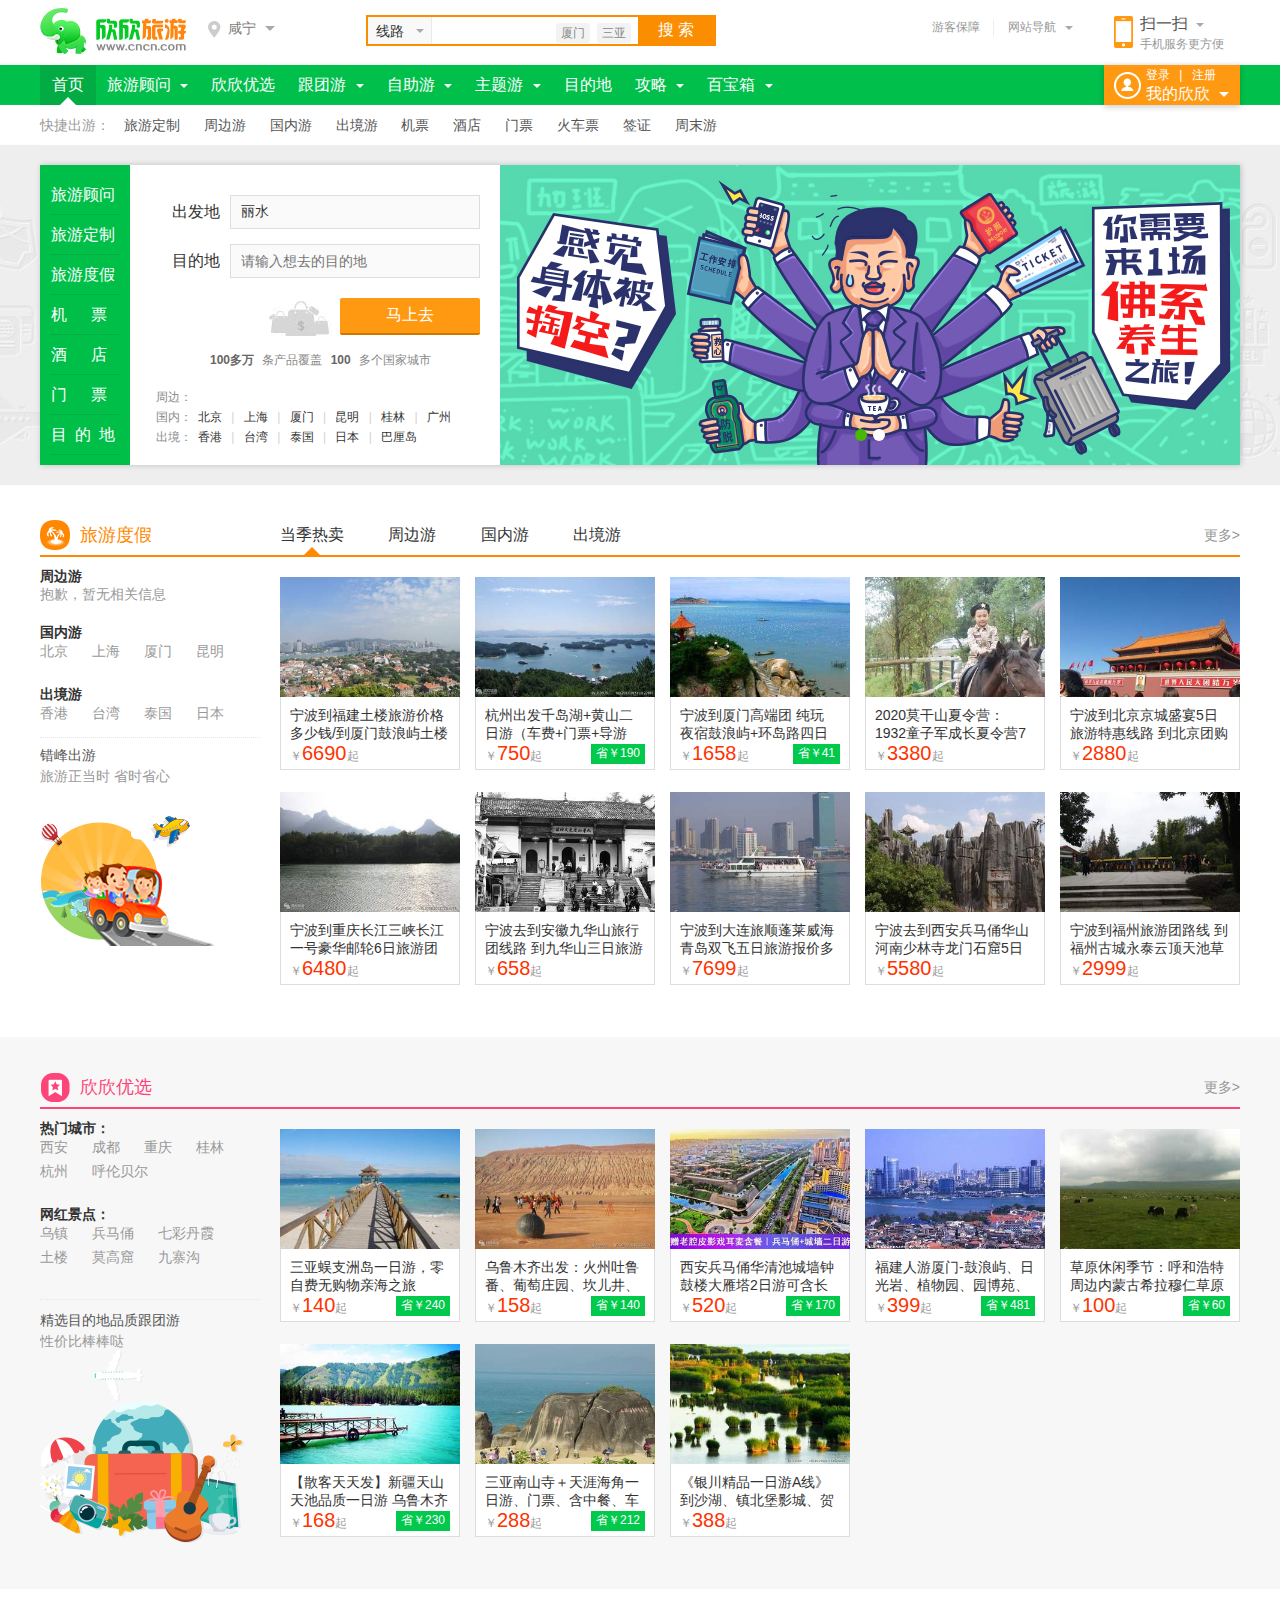
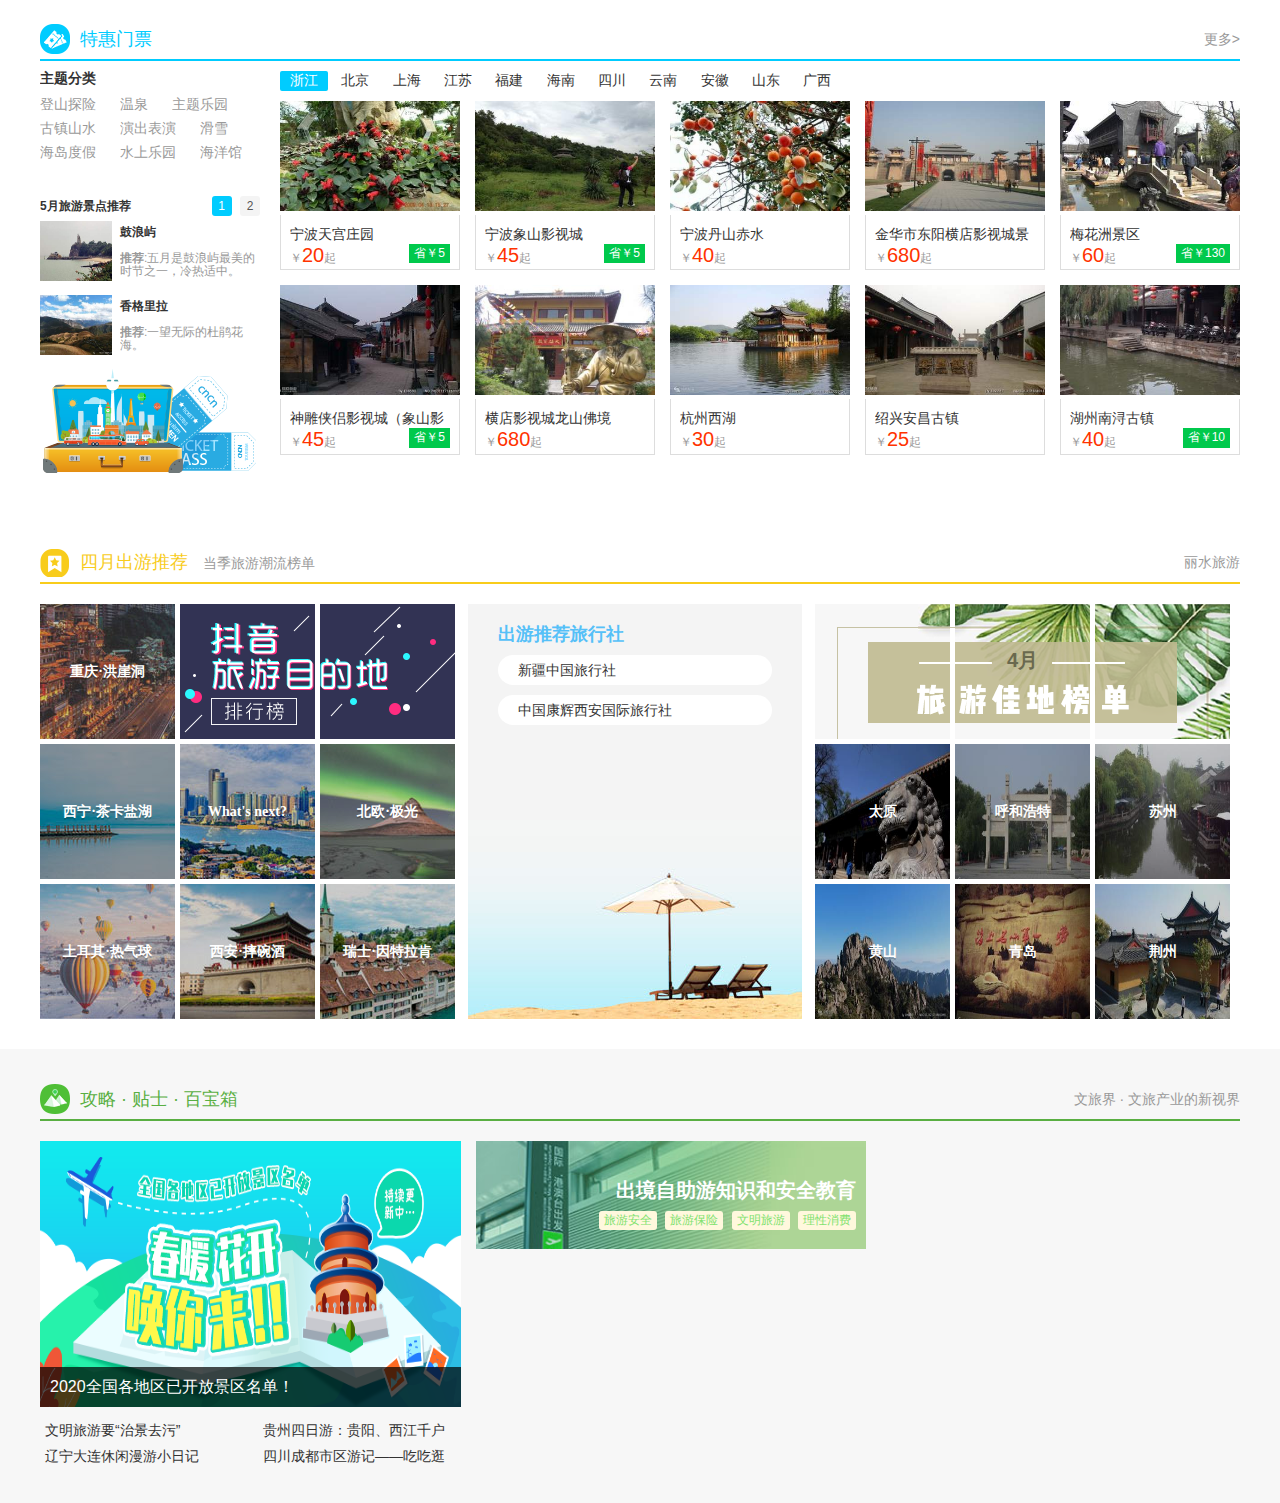
==== commit 7281c418: "2020-04-24" ====
--- a/index.html
+++ b/index.html
@@ -752,7 +752,7 @@
             <div class="main-floor-special-sliderbar-recommend">
               <div class="main-floor-special-sliderbar-recommend-title clearfix">
                 <strong>
-                  <a href="javaScript:;">4月旅游景点推荐</a>
+                  <a href="javaScript:;">5月旅游景点推荐</a>
                 </strong>
                 <div class="recommend-tit">
                   <a href="javaScript:;" class="active-on">1</a>
@@ -960,7 +960,7 @@
           </strong>
           <a href="javaScript:;">丽水旅游</a>
         </div>
-        <div class="main-floor-AprilOuting-content">
+        <div class="main-floor-AprilOuting-content clearfix">
           <div class="main-floor-AprilOuting-left">
             <ul class="clearfix">
               <li class="main-floor-AprilOuting-left-item">
@@ -1019,8 +1019,115 @@
               </li>
             </ul>
           </div>
-          <div class="main-floor-AprilOuting-center"></div>
-          <div class="main-floor-AprilOuting-right"></div>
+          <div class="main-floor-AprilOuting-center">
+            <strong>出游推荐旅行社</strong>
+            <a href="javaScript:;">新疆中国旅行社</a>
+            <a href="javaScript:;">中国康辉西安国际旅行社</a>
+          </div>
+          <div class="main-floor-AprilOuting-right">
+            <ul class="clearfix">
+              <li class="main-floor-AprilOuting-right-item01">
+                <a href="javaScript:;">
+                  <span>4月</span>
+                  <img src="./images/main_floor_AprilOuting_right_item_01.png" alt="">
+                </a>
+              </li>
+              <li class="main-floor-AprilOuting-right-item">
+                <a href="javaScript:;">
+                  <img src="./images/main_floor_AprilOuting_right_item_02.jpg" alt="">
+                  <b><span>太原</span></b>
+                  <div class="AprilOuting-cover"></div>
+                </a>
+              </li>
+              <li class="main-floor-AprilOuting-right-item">
+                <a href="javaScript:;">
+                  <img src="./images/main_floor_AprilOuting_right_item_03.jpg" alt="">
+                  <b><span>呼和浩特</span></b>
+                  <div class="AprilOuting-cover"></div>
+                </a>
+              </li>
+              <li class="main-floor-AprilOuting-right-item">
+                <a href="javaScript:;">
+                  <img src="./images/main_floor_AprilOuting_right_item_04.jpg" alt="">
+                  <b><span>苏州</span></b>
+                  <div class="AprilOuting-cover"></div>
+                </a>
+              </li>
+              <li class="main-floor-AprilOuting-right-item">
+                <a href="javaScript:;">
+                  <img src="./images/main_floor_AprilOuting_right_item_05.jpg" alt="">
+                  <b><span>黄山</span></b>
+                  <div class="AprilOuting-cover"></div>
+                </a>
+              </li>
+              <li class="main-floor-AprilOuting-right-item">
+                <a href="javaScript:;">
+                  <img src="./images/main_floor_AprilOuting_right_item_06.jpg" alt="">
+                  <b><span>青岛</span></b>
+                  <div class="AprilOuting-cover"></div>
+                </a>
+              </li>
+              <li class="main-floor-AprilOuting-right-item">
+                <a href="javaScript:;">
+                  <img src="./images/main_floor_AprilOuting_right_item_07.jpg" alt="">
+                  <b><span>荆州</span></b>
+                  <div class="AprilOuting-cover"></div>
+                </a>
+              </li>
+            </ul>
+          </div>
+        </div>
+      </div>
+    </div>
+    <!-- 2.2.5 攻略 贴士 百宝箱 -->
+    <div class="main-floor-strategy">
+      <div class="container">
+        <div class="main-floor-strategy-title">
+          <strong>
+            <i></i>
+            <a href="javaScript:;">攻略</a> ·
+            <a href="javaScript:;">贴士</a> ·
+            <a href="javaScript:;">百宝箱</a>
+          </strong>
+          <a href="javaScript:;">文旅界 · 文旅产业的新视界</a>
+        </div>
+        <div class="main-floor-strategy-content clearfix">
+          <div class="main-floor-strategy-left">
+            <ul class="clearfix">
+              <li class="main-floor-strategy-left-item01">
+                <a href="javaScript:;"><img src="./images/main_banner_slider_02.png" alt=""></a>
+                <b><a href="javaScript:;">2020全国各地区已开放景区名单！</a></b>
+              </li>
+              <li class="main-floor-strategy-left-item">
+                <a href="javaScript:;">文明旅游要“治景去污”</a>
+              </li>
+              <li class="main-floor-strategy-left-item">
+                <a href="javaScript:;">贵州四日游：贵阳、西江千户苗寨、黄果树瀑布</a>
+              </li>
+              <li class="main-floor-strategy-left-item">
+                <a href="javaScript:;">辽宁大连休闲漫游小日记</a>
+              </li>
+              <li class="main-floor-strategy-left-item">
+                <a href="javaScript:;">四川成都市区游记——吃吃逛逛</a>
+              </li>
+            </ul>
+          </div>
+          <div class="main-floor-strategy-center">
+            <div class="main-floor-strategy-center-pic">
+              <a href="javaScript:;">
+                <b>出境自助游知识和安全教育</b>
+                <p>
+                  <span>旅游安全</span>
+                  <span>旅游保险</span>
+                  <span>文明旅游</span>
+                  <span>理性消费</span>
+                </p>
+                <img src="./images/main_floor_strategy_center.jpg" alt="">
+              </a>
+            </div>
+            <div class="main-floor-strategy-center-list"></div>
+          </div>
+          <div class="main-floor-strategy-right"></div>
         </div>
       </div>
     </div>
--- a/css/index.css
+++ b/css/index.css
@@ -1216,7 +1216,6 @@
 .main-floor-holiday-slidercon-item>a {
   display: block;
   color: #555;
-  cursor: pointer;
 }
 
 .main-floor-holiday-slidercon-item>a>img {
@@ -1399,7 +1398,6 @@
 .main-floor-preference-slidercon-item>a {
   display: block;
   color: #555;
-  cursor: pointer;
 }
 
 .main-floor-preference-slidercon-item>a>img {
@@ -1550,6 +1548,10 @@
 
 .main-floor-special-sliderbar-recommend-title>strong {
   float: left;
+}
+
+.main-floor-special-sliderbar-recommend-title>strong>a:hover {
+  color: #ff7700;
 }
 
 .main-floor-special-sliderbar-recommend-title>.recommend-tit {
@@ -1605,10 +1607,6 @@
   color: #555;
 }
 
-.main-floor-special-sliderbar-recommend-item .recommend-item>.recommend-nr a {
-  cursor: pointer;
-}
-
 .main-floor-special-sliderbar-recommend-item .recommend-item>.recommend-nr a:hover {
   color: #ff7700;
 }
@@ -1665,7 +1663,6 @@
 
 .main-floor-special-slidercon-item>a {
   display: block;
-  cursor: pointer;
 }
 
 .main-floor-special-slidercon-item>a>img {
@@ -1768,17 +1765,26 @@
   padding-top: 20px;
 }
 
+.main-floor-AprilOuting-left， .main-floor-AprilOuting-right {
+  width: 415px;
+  overflow: hidden;
+}
+
 .main-floor-AprilOuting-left {
   float: left;
-  width: 415px;
-  overflow: hidden;
-}
-
-.main-floor-AprilOuting-left>ul {
+}
+
+.main-floor-AprilOuting-right {
+  float: right;
+}
+
+.main-floor-AprilOuting-left>ul,
+.main-floor-AprilOuting-right>ul {
   width: 425px;
 }
 
-.main-floor-AprilOuting-left-item {
+.main-floor-AprilOuting-left-item,
+.main-floor-AprilOuting-right-item {
   position: relative;
   width: 135px;
   height: 135px;
@@ -1793,19 +1799,45 @@
   margin: 0 5px 5px 0;
 }
 
-.main-floor-AprilOuting-left-item>a {
-  display: block;
-  cursor: pointer;
-  width: 100%;
-  height: 100%;
+.main-floor-AprilOuting-right-item01 {
+  position: relative;
+  float: left;
+  width: 415px;
+  height: 135px;
+  margin: 0 5px 5px 0;
+}
+
+.main-floor-AprilOuting-left-item>a,
+.main-floor-AprilOuting-right-item>a {
+  display: block;
+  width: 135px;
+  height: 135px;
+}
+
+.main-floor-AprilOuting-right-item01>a>span {
+  position: absolute;
+  top: 45px;
+  left: 50%;
+  width: 80px;
+  margin-left: -40px;
+  text-align: center;
+  font-size: 20px;
+  color: #6a694e;
+  font-weight: bold;
 }
 
 .main-floor-AprilOuting-left-item>a>img {
-  width: 100%;
-  height: 100%;
-}
-
-.main-floor-AprilOuting-left-item>a>b {
+  width: 135px;
+  height: 135px;
+}
+
+.main-floor-AprilOuting-right-item>a>img {
+  width: 135px;
+  height: 135px;
+}
+
+.main-floor-AprilOuting-left-item>a>b,
+.main-floor-AprilOuting-right-item>a>b {
   display: flex;
   align-items: center;
   position: absolute;
@@ -1816,7 +1848,8 @@
   text-align: center;
 }
 
-.main-floor-AprilOuting-left-item>a>b>span {
+.main-floor-AprilOuting-left-item>a>b>span,
+.main-floor-AprilOuting-right-item>a>b>span {
   flex: 1;
   display: block;
   font-size: 14px;
@@ -1826,7 +1859,8 @@
   z-index: 5;
 }
 
-.main-floor-AprilOuting-left-item>a>div.AprilOuting-cover {
+.main-floor-AprilOuting-left-item>a>div.AprilOuting-cover,
+.main-floor-AprilOuting-right-item>a>div.AprilOuting-cover {
   position: absolute;
   top: 0;
   left: 0;
@@ -1836,3 +1870,212 @@
   background-color: rgba(0, 0, 0, 0.2);
   z-index: 1;
 }
+
+.main-floor-AprilOuting-center {
+  float: left;
+  margin-left: 3px;
+  width: 334px;
+  height: 415px;
+  padding: 20px 30px;
+  box-sizing: border-box;
+  background-image: url(../images/main_floor_AprilOuting_center_bg.jpg);
+  background-repeat: no-repeat;
+}
+
+.main-floor-AprilOuting-center>strong {
+  font-size: 18px;
+  color: #55c0f8;
+  font-weight: bold;
+}
+
+.main-floor-AprilOuting-center>a {
+  display: block;
+  padding: 0 20px;
+  margin: 10px 0;
+  line-height: 30px;
+  border-radius: 15px;
+  font-size: 14px;
+  background: #fff;
+}
+
+.main-floor-AprilOuting-center>a:hover {
+  color: #fa8d00;
+}
+
+/* 2.2.5 攻略 贴士 百宝箱 */
+.main-floor-strategy {
+  height: 454px;
+  background-color: #f7f7f7;
+}
+
+.main-floor-strategy .container {
+  padding: 30px 0px;
+}
+
+.main-floor-strategy-title {
+  position: relative;
+  height: 40px;
+  line-height: 40px;
+  border-bottom: 2px solid #59af42;
+}
+
+.main-floor-strategy-title>strong {
+  padding-left: 40px;
+  margin-right: 20px;
+  font-weight: normal;
+  font-size: 18px;
+  color: #59af42;
+}
+
+.main-floor-strategy-title>strong>i {
+  position: absolute;
+  bottom: 5px;
+  left: 0;
+  width: 30px;
+  height: 30px;
+  background-image: url(../images/spirit_01.png);
+  background-size: 600px 500px;
+  background-position: -124px -128px;
+}
+
+.main-floor-strategy-title>strong>a {
+  color: #59af42;
+}
+
+.main-floor-strategy-title>strong>a:hover {
+  color: #fa8d00;
+}
+
+.main-floor-strategy-title>a {
+  position: absolute;
+  top: 0px;
+  right: 0px;
+  font-size: 14px;
+  color: #999;
+}
+
+.main-floor-strategy-title>a:hover {
+  color: #fa8d00;
+}
+
+.main-floor-strategy-left {
+  float: left;
+  width: 436px;
+}
+
+.main-floor-strategy-left-item01 {
+  position: relative;
+  width: 421px;
+  height: 266px;
+  padding: 20px 20px 0 0;
+  margin-bottom: 10px;
+}
+
+.main-floor-strategy-left-item {
+  width: 50%;
+  float: left;
+  height: 26px;
+  padding-right: 20px;
+  box-sizing: border-box;
+  line-height: 26px;
+  font-size: 14px;
+  overflow: hidden;
+}
+
+.main-floor-strategy-left-item01>a {
+  display: block;
+  width: 421px;
+  height: 266px;
+  overflow: hidden;
+}
+
+.main-floor-strategy-left-item>a {
+  margin-left: 5px;
+  overflow: hidden;
+}
+
+.main-floor-strategy-left-item>a:hover {
+  color: #fa8d00;
+}
+
+.main-floor-strategy-left-item01>a>img {
+  width: 100%;
+  height: 100%;
+  transition: all 0.2s linear;
+}
+
+.main-floor-strategy-left-item01>a>img:hover {
+  transform: scale(1.08);
+}
+
+.main-floor-strategy-left-item01>b {
+  display: block;
+  position: absolute;
+  top: 246px;
+  left: 0;
+  width: 421px;
+  line-height: 40px;
+  /* 缩进10px  比padding和margin要好用点，但是它只是针对第一行*/
+  text-indent: 10px;
+  font-weight: normal;
+  font-size: 16px;
+  background-color: rgba(0, 0, 0, 0.7);
+}
+
+.main-floor-strategy-left-item01>b>a {
+  color: #fff;
+}
+
+.main-floor-strategy-left-item01>b>a:hover {
+  color: #fa8d00;
+}
+
+.main-floor-strategy-left-item.a {
+  color: #555;
+}
+
+.main-floor-strategy-center {
+  float: left;
+  width: 390px;
+  margin-top: 20px;
+}
+
+.main-floor-strategy-center-pic {
+  position: relative;
+  width: 100%;
+  overflow: hidden;
+}
+
+.main-floor-strategy-center-pic>a {
+  display: block;
+  color: #333;
+  width: 390px;
+}
+
+.main-floor-strategy-center-pic>a>b {
+  position: absolute;
+  bottom: 50px;
+  right: 10px;
+  font-size: 20px;
+  color: #fff;
+  font-weight: bold;
+}
+
+.main-floor-strategy-center-pic>a>p {
+  position: absolute;
+  bottom: 22px;
+  right: 10px;
+}
+
+.main-floor-strategy-center-pic>a>p>span {
+  display: inline-block;
+  padding: 3px 5px;
+  border-radius: 3px;
+  margin-left: 5px;
+  color: #7fe26f;
+  background: #fff8dd;
+}
+
+.main-floor-strategy-center-pic>a>img {
+  width: 390px;
+}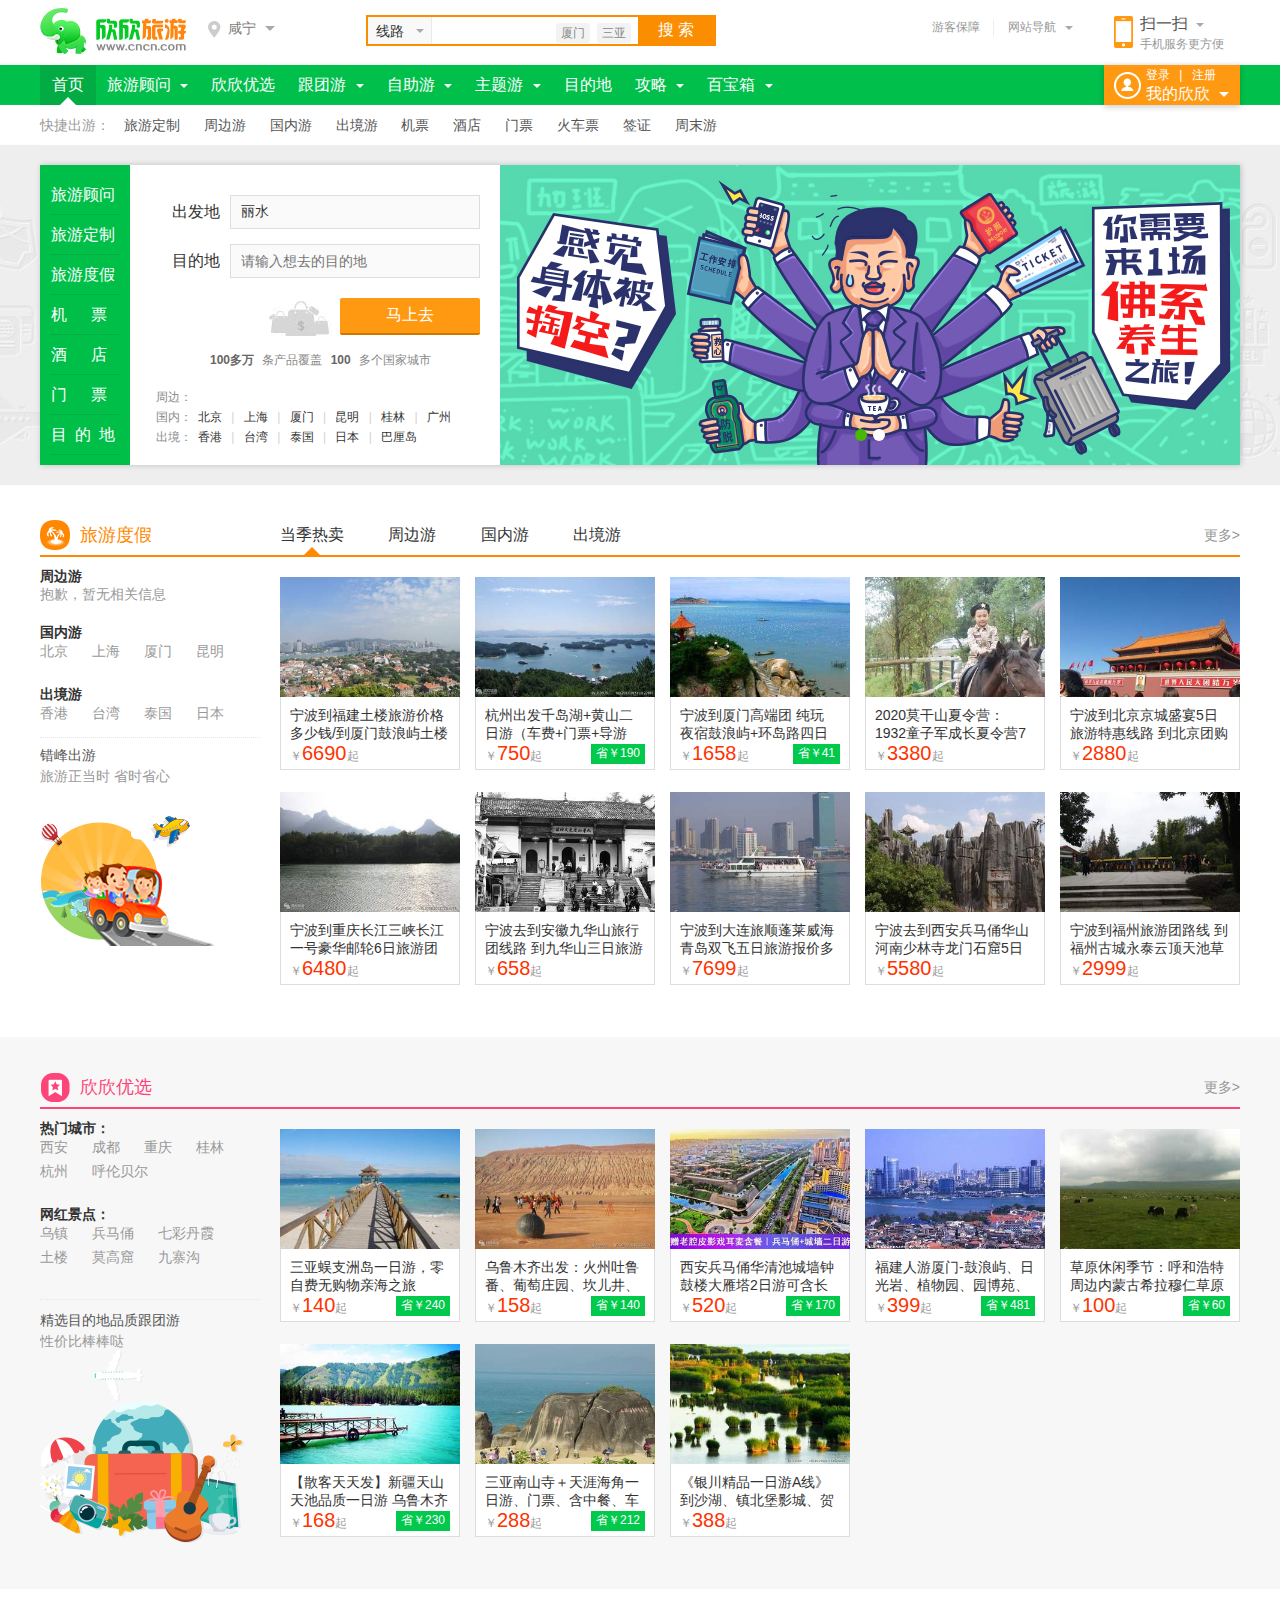
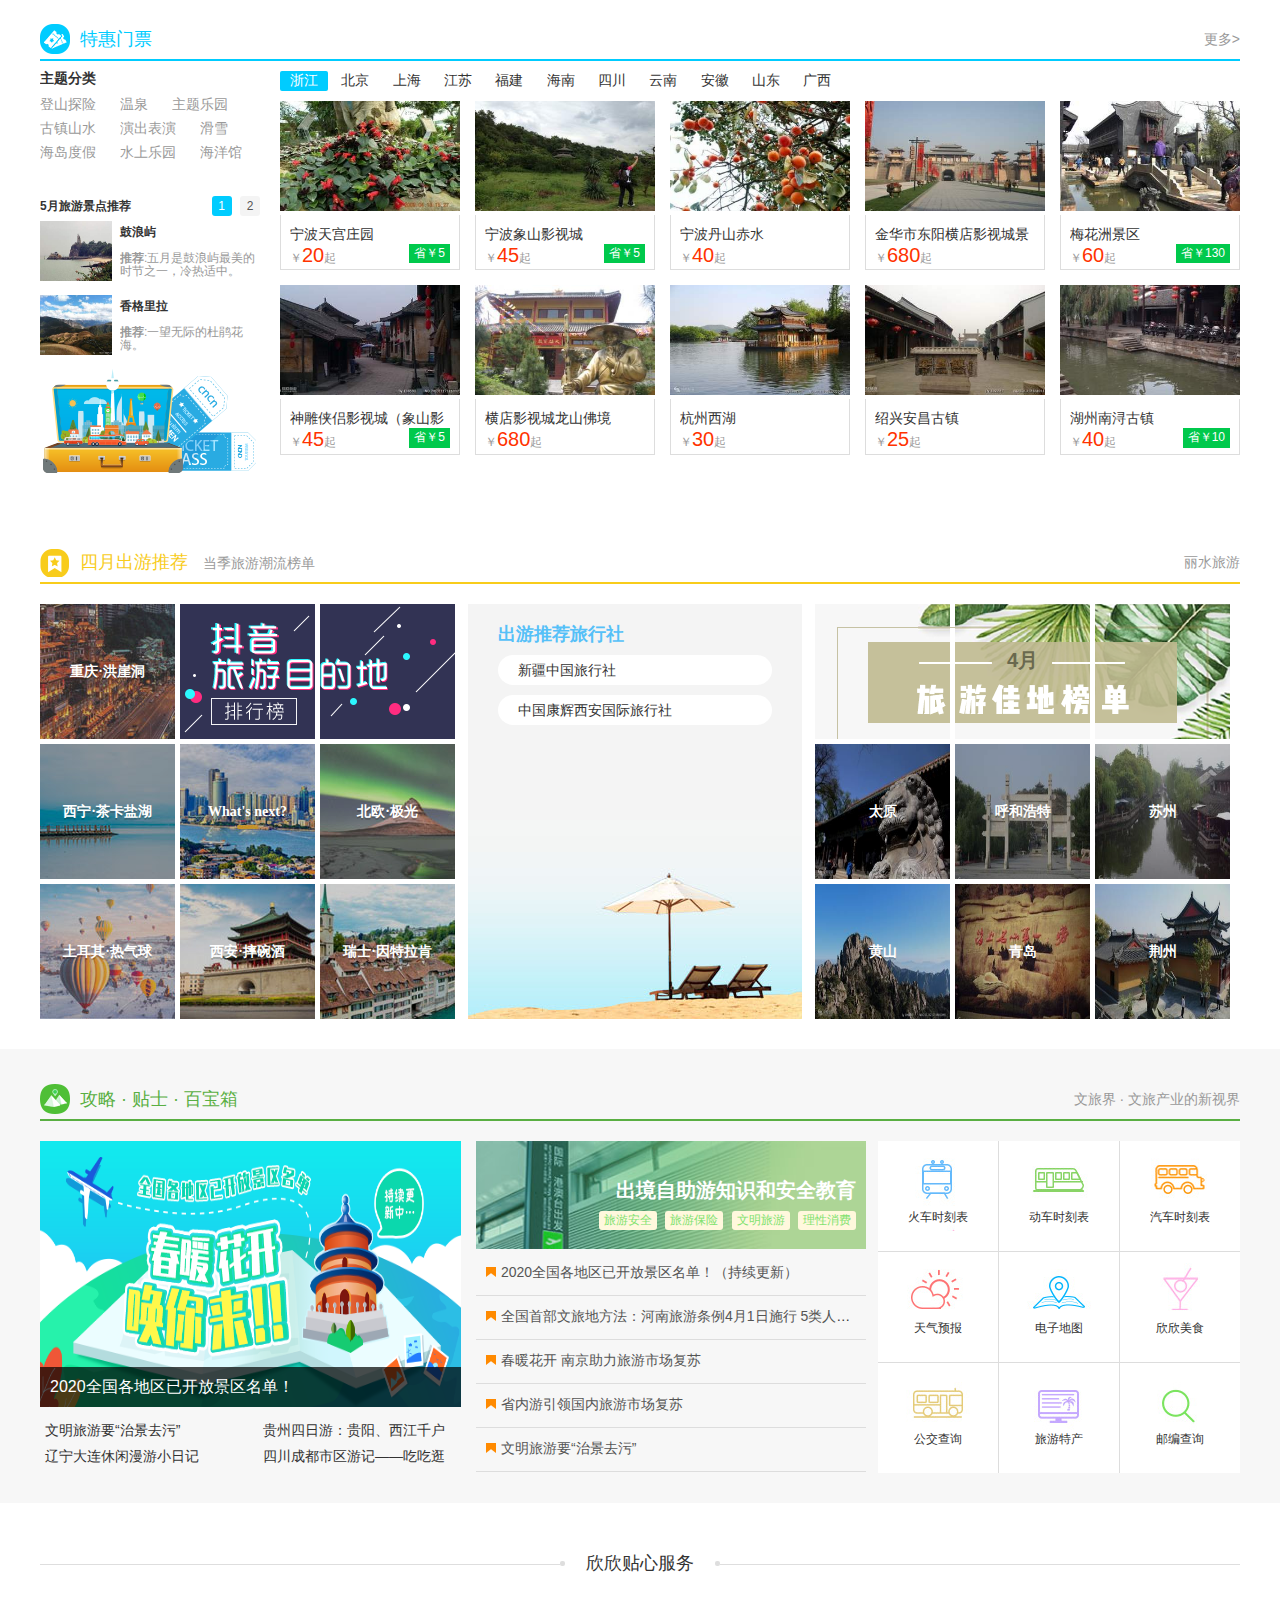
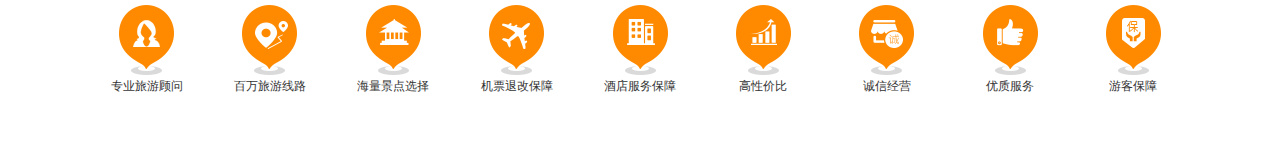
==== commit ae28d92f: "2020-04-25" ====
--- a/index.html
+++ b/index.html
@@ -1125,9 +1125,54 @@
                 <img src="./images/main_floor_strategy_center.jpg" alt="">
               </a>
             </div>
-            <div class="main-floor-strategy-center-list"></div>
-          </div>
-          <div class="main-floor-strategy-right"></div>
+            <ul class="main-floor-strategy-center-list">
+              <li><a href="javaScript:;">2020全国各地区已开放景区名单！（持续更新）</a></li>
+              <li><a href="javaScript:;">全国首部文旅地方法：河南旅游条例4月1日施行 5类人免票</a></li>
+              <li><a href="javaScript:;">春暖花开 南京助力旅游市场复苏</a></li>
+              <li><a href="javaScript:;">省内游引领国内旅游市场复苏</a></li>
+              <li><a href="javaScript:;">文明旅游要“治景去污”</a></li>
+            </ul>
+          </div>
+          <div class="main-floor-strategy-right">
+            <ul class="clearfix">
+              <li class="main-floor-strategy-right-item"><a href="javaScript:;">火车时刻表</a></li>
+              <li class="main-floor-strategy-right-item"><a href="javaScript:;">动车时刻表</a></li>
+              <li class="main-floor-strategy-right-item"><a href="javaScript:;">汽车时刻表</a></li>
+              <li class="main-floor-strategy-right-item"><a href="javaScript:;">天气预报</a></li>
+              <li class="main-floor-strategy-right-item"><a href="javaScript:;">电子地图</a></li>
+              <li class="main-floor-strategy-right-item"><a href="javaScript:;">欣欣美食</a></li>
+              <li class="main-floor-strategy-right-item"><a href="javaScript:;">公交查询</a></li>
+              <li class="main-floor-strategy-right-item"><a href="javaScript:;">旅游特产</a></li>
+              <li class="main-floor-strategy-right-item"><a href="javaScript:;">邮编查询</a></li>
+            </ul>
+          </div>
+        </div>
+      </div>
+    </div>
+    <!-- 2.2.6 floor部分的底部 -->
+    <div class="main-floor-bottom">
+      <div class="container">
+        <div class="main-floor-bottom-title">
+          <b>
+            欣欣贴心服务
+            <s class="first"></s>
+            <s class="last"></s>
+          </b>
+        </div>
+        <div class="main-floor-bottom-content">
+          <a href="javaScript:;">
+            <ul>
+              <li class="main-floor-bottom-item"><i></i>专业旅游顾问</li>
+              <li class="main-floor-bottom-item"><i></i>百万旅游线路</li>
+              <li class="main-floor-bottom-item"><i></i>海量景点选择</li>
+              <li class="main-floor-bottom-item"><i></i>机票退改保障</li>
+              <li class="main-floor-bottom-item"><i></i>酒店服务保障</li>
+              <li class="main-floor-bottom-item"><i></i>高性价比</li>
+              <li class="main-floor-bottom-item"><i></i>诚信经营</li>
+              <li class="main-floor-bottom-item"><i></i>优质服务</li>
+              <li class="main-floor-bottom-item"><i></i>游客保障</li>
+            </ul>
+          </a>
         </div>
       </div>
     </div>
--- a/css/index.css
+++ b/css/index.css
@@ -2078,4 +2078,251 @@
 
 .main-floor-strategy-center-pic>a>img {
   width: 390px;
+}
+
+.main-floor-strategy-center-list>li {
+  padding: 0 10px;
+  height: 43px;
+  line-height: 40px;
+  border-bottom: 1px solid #ddd;
+  font-size: 14px;
+  text-overflow: ellipsis;
+  white-space: nowrap;
+  overflow: hidden;
+}
+
+.main-floor-strategy-center-list>li:before {
+  content: "";
+  display: inline-block;
+  width: 10px;
+  height: 10px;
+  margin-right: 5px;
+  background-image: url(../images/main_floor_strategy_center_icon.png);
+}
+
+.main-floor-strategy-center-list>li>a {
+  color: #555;
+}
+
+.main-floor-strategy-center-list>li>a:hover {
+  color: #fa8d00;
+}
+
+.main-floor-strategy-right {
+  width: 362px;
+  float: right;
+  margin-top: 20px;
+}
+
+.main-floor-strategy-right-item {
+  width: 120px;
+  float: left;
+  height: 110px;
+  border-right: 1px solid #ddd;
+  border-bottom: 1px solid #ddd;
+  background: #fff;
+}
+
+.main-floor-strategy-right-item:nth-child(3n) {
+  border-right: none;
+}
+
+.main-floor-strategy-right-item:nth-last-child(-n+3) {
+  border-bottom: none;
+}
+
+.main-floor-strategy-right-item>a {
+  display: block;
+  height: 20px;
+  padding-top: 70px;
+  text-align: center;
+  background-image: url(../images/spirit_01.png);
+  background-repeat: no-repeat;
+  background-position: 0px -318px;
+}
+
+.main-floor-strategy-right-item:first-child>a:hover {
+  background-image: url(../images/strategy_01.gif);
+  background-position: 5px -7px;
+}
+
+.main-floor-strategy-right-item:nth-child(2)>a {
+  background-position: -124px -318px;
+}
+
+.main-floor-strategy-right-item:nth-child(2)>a:hover {
+  background-image: url(../images/strategy_02.gif);
+  background-position: 5px -7px;
+}
+
+.main-floor-strategy-right-item:nth-child(3)>a {
+  background-position: -246px -318px;
+}
+
+.main-floor-strategy-right-item:nth-child(3)>a:hover {
+  background-image: url(../images/strategy_03.gif);
+  background-position: -2px -7px;
+}
+
+.main-floor-strategy-right-item:nth-child(4)>a {
+  background-position: -360px -318px;
+}
+
+.main-floor-strategy-right-item:nth-child(4)>a:hover {
+  background-image: url(../images/strategy_04.gif);
+  background-position: 5px -7px;
+}
+
+.main-floor-strategy-right-item:nth-child(5)>a {
+  background-position: -481px -318px;
+}
+
+.main-floor-strategy-right-item:nth-child(5)>a:hover {
+  background-image: url(../images/strategy_05.gif);
+  background-position: 4px -7px;
+}
+
+.main-floor-strategy-right-item:nth-child(6)>a {
+  background-position: -5px -391px;
+}
+
+.main-floor-strategy-right-item:nth-child(6)>a:hover {
+  background-image: url(../images/strategy_06.gif);
+  background-position: 0px -7px;
+}
+
+.main-floor-strategy-right-item:nth-child(7)>a {
+  background-position: -121px -391px;
+}
+
+.main-floor-strategy-right-item:nth-child(7)>a:hover {
+  background-image: url(../images/strategy_07.gif);
+  background-position: 4px -5px;
+}
+
+.main-floor-strategy-right-item:nth-child(8)>a {
+  background-position: -242px -391px;
+}
+
+.main-floor-strategy-right-item:nth-child(8)>a:hover {
+  background-image: url(../images/strategy_08.gif);
+  background-position: 3px -5px;
+}
+
+.main-floor-strategy-right-item:last-child>a {
+  background-position: -368px -391px;
+}
+
+.main-floor-strategy-right-item:last-child>a:hover {
+  background-image: url(../images/strategy_09.gif);
+  background-position: -3px -5px;
+}
+
+.main-floor-strategy-right-item>a:hover {
+  color: #fa8d00;
+}
+
+/* 2.2.6 floor部分的底部 */
+.main-floor-bottom {
+  height: 241px;
+}
+
+.main-floor-bottom .container {
+  padding: 30px 0px;
+}
+
+.main-floor-bottom-title {
+  margin-top: 20px;
+  border-bottom: 1px solid #dedede;
+}
+
+.main-floor-bottom-title>b {
+  display: block;
+  position: relative;
+  width: 160px;
+  margin: 0 auto;
+  margin-bottom: -10px;
+  text-align: center;
+  font-size: 18px;
+  color: #333;
+  font-weight: normal;
+  background-color: #fff;
+}
+
+.main-floor-bottom-title>b>s {
+  position: absolute;
+  top: 8px;
+  width: 5px;
+  height: 5px;
+  border-radius: 2px;
+  background-color: #dedede;
+}
+
+.main-floor-bottom-title>b>s.first {
+  left: 0px;
+}
+
+.main-floor-bottom-title>b>s.last {
+  right: 0px;
+}
+
+.main-floor-bottom-content {
+  margin-top: 40px;
+}
+
+.main-floor-bottom-content>a {
+  display: block;
+}
+
+.main-floor-bottom-content>a>ul {
+  text-align: center;
+}
+
+.main-floor-bottom-item {
+  display: inline-block;
+  width: 10%;
+  text-align: center;
+}
+
+.main-floor-bottom-item>i {
+  display: block;
+  width: 55px;
+  height: 70px;
+  margin: 0 auto;
+  background-image: url(../images/spirit_01.png);
+  background-repeat: no-repeat;
+  background-position: 0px -161px;
+  margin-bottom: 5px;
+}
+
+.main-floor-bottom-item:nth-child(2)>i {
+  background-position: -55px -161px;
+}
+
+.main-floor-bottom-item:nth-child(3)>i {
+  background-position: -110px -161px;
+}
+
+.main-floor-bottom-item:nth-child(4)>i {
+  background-position: -165px -161px;
+}
+
+.main-floor-bottom-item:nth-child(5)>i {
+  background-position: -220px -161px;
+}
+
+.main-floor-bottom-item:nth-child(6)>i {
+  background-position: -275px -161px;
+}
+
+.main-floor-bottom-item:nth-child(7)>i {
+  background-position: -330px -161px;
+}
+
+.main-floor-bottom-item:nth-child(8)>i {
+  background-position: -385px -161px;
+}
+
+.main-floor-bottom-item:nth-child(9)>i {
+  background-position: -440px -161px;
 }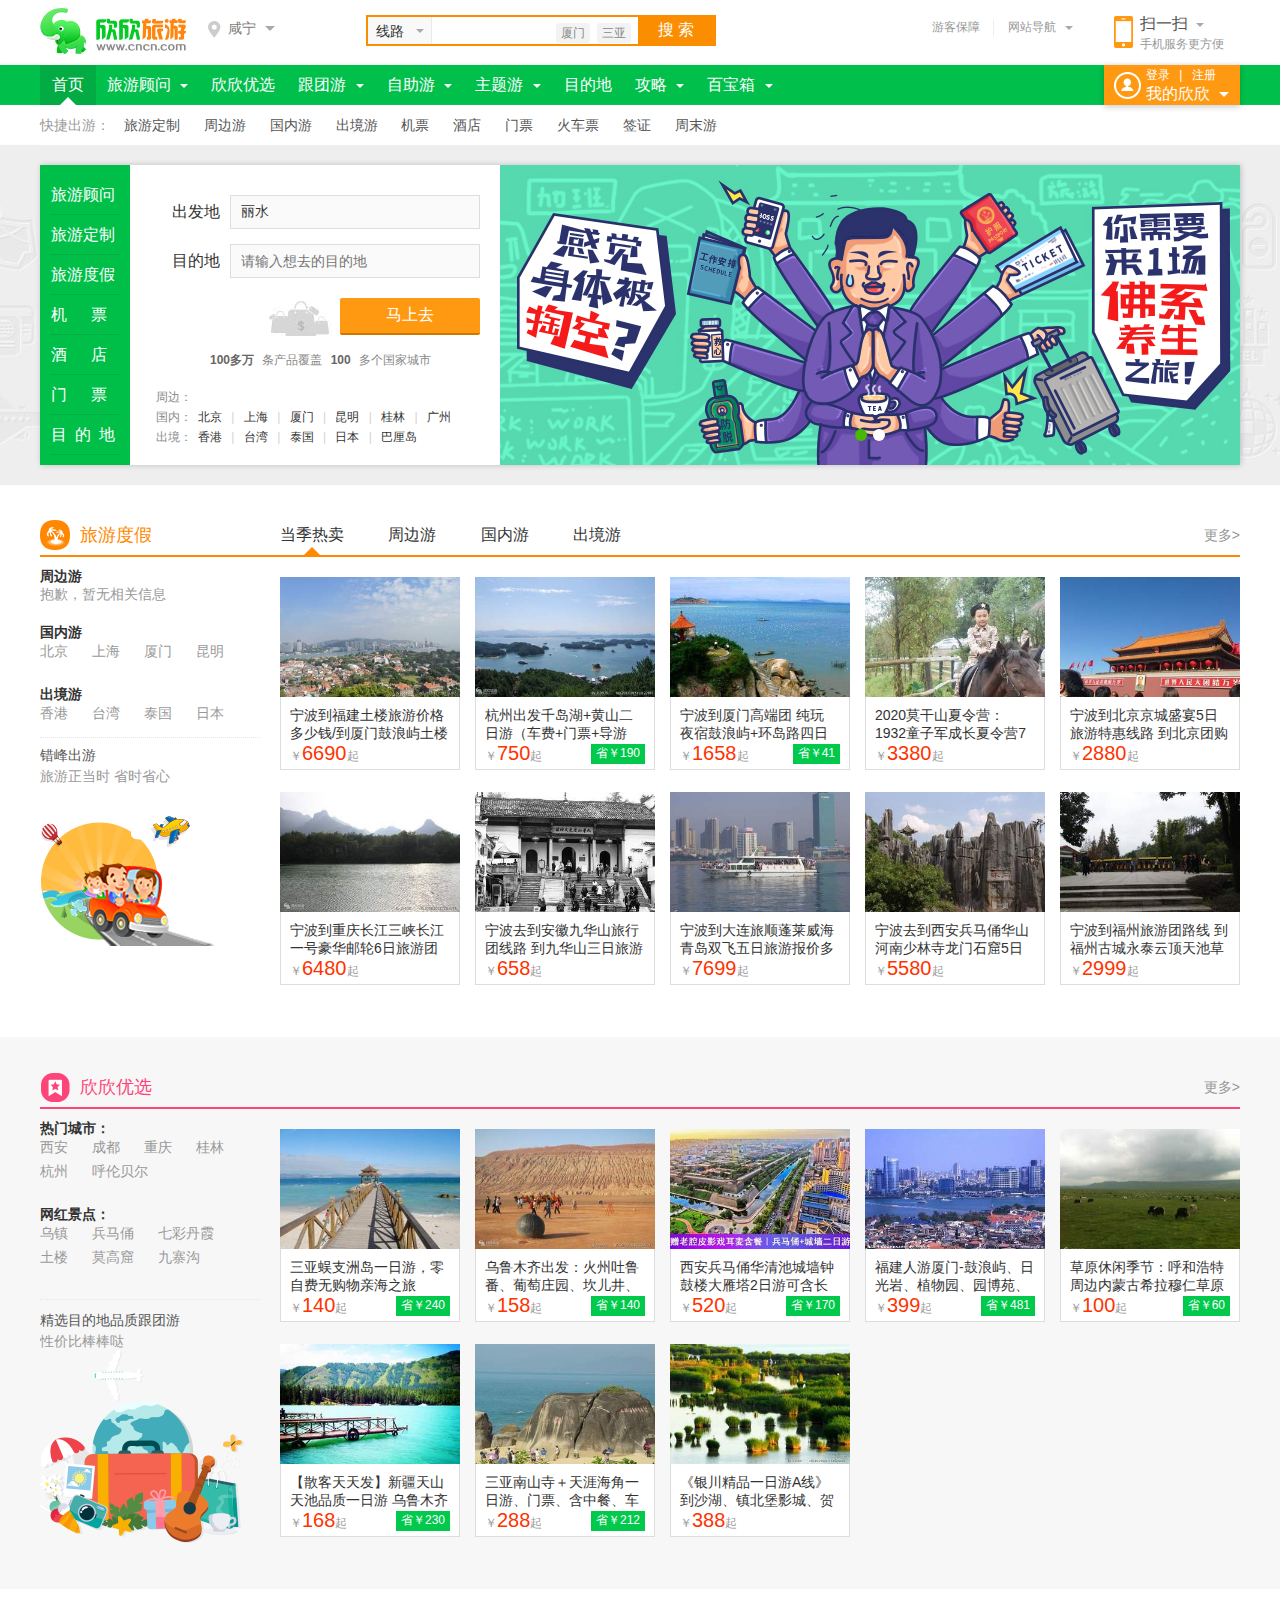
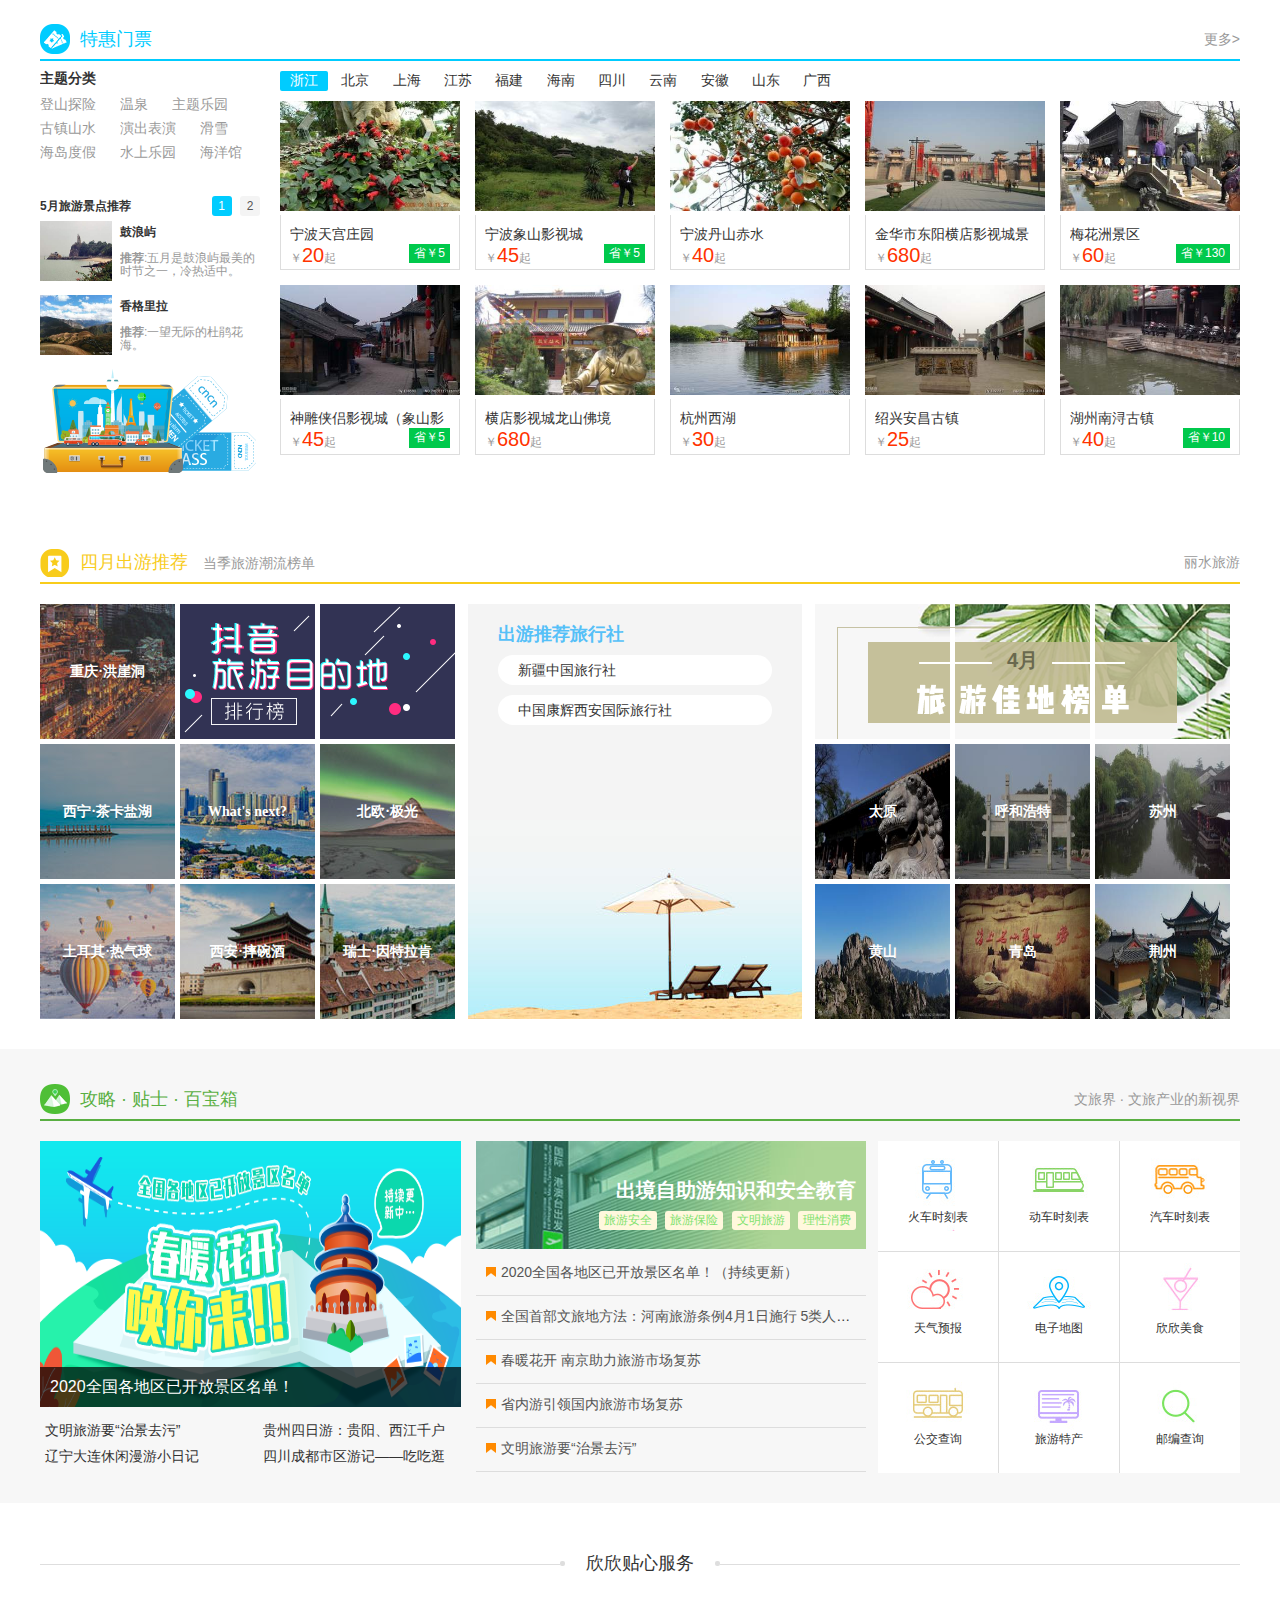
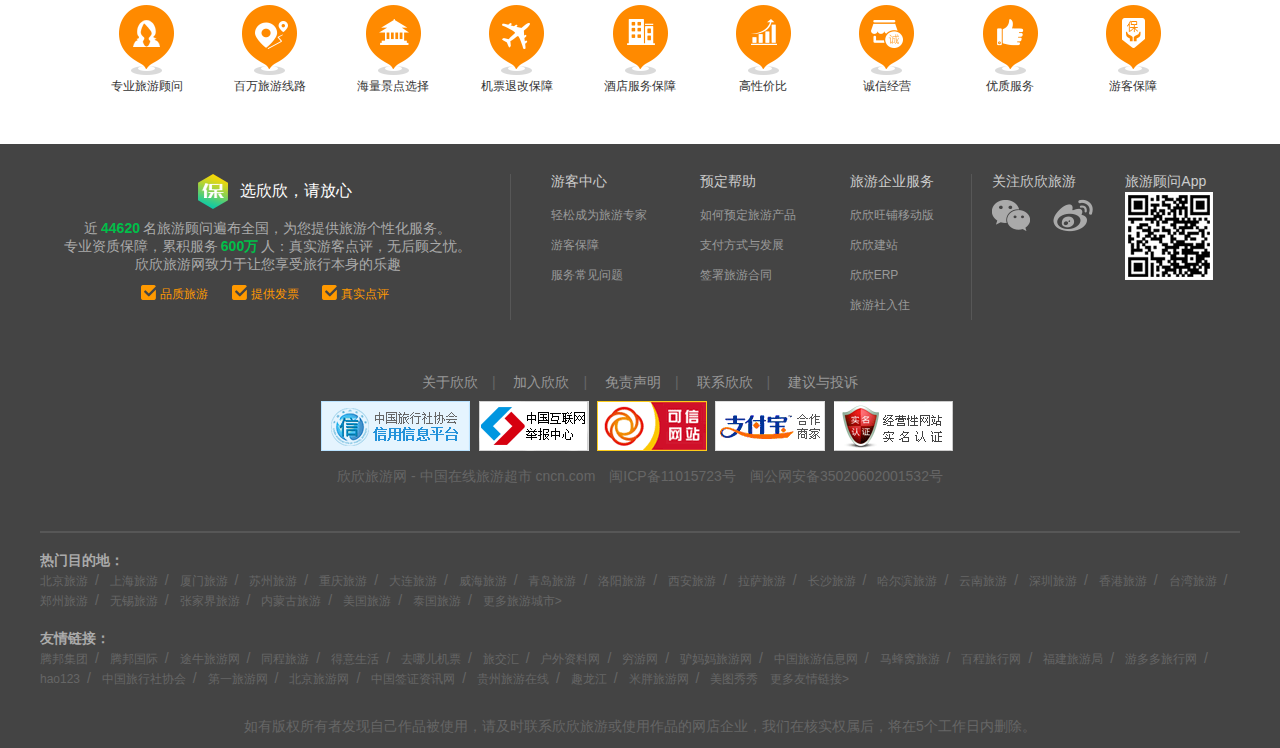
==== commit 7a61cfd4: "2020-04-26" ====
--- a/index.html
+++ b/index.html
@@ -1177,6 +1177,149 @@
       </div>
     </div>
   </main>
+  <!-- 3.底部 -->
+  <footer>
+    <div class="container">
+      <div class="footer-service clearfix">
+        <div class="footer-service-datacon">
+          <strong>
+            <i></i>
+            选欣欣，请放心
+          </strong>
+          <p>
+            近<em>44620</em>名旅游顾问遍布全国，为您提供旅游个性化服务。<br>
+            专业资质保障，累积服务<em>600万</em>人：真实游客点评，无后顾之忧。<br>
+            欣欣旅游网致力于让您享受旅行本身的乐趣
+          </p>
+          <div class="footer-service-datacon-bottom">
+            <span><i></i>品质旅游</span>
+            <span><i></i>提供发票</span>
+            <span><i></i>真实点评</span>
+          </div>
+        </div>
+        <div class="footer-service-helpnav">
+          <ul>
+            <li class="footer-service-helpnav-item">
+              <b>游客中心</b>
+              <a href="javaScript:;">轻松成为旅游专家</a>
+              <a href="javaScript:;">游客保障</a>
+              <a href="javaScript:;">服务常见问题</a>
+            </li>
+            <li class="footer-service-helpnav-item">
+              <b>预定帮助</b>
+              <a href="javaScript:;">如何预定旅游产品</a>
+              <a href="javaScript:;">支付方式与发展</a>
+              <a href="javaScript:;">签署旅游合同</a>
+            </li>
+            <li class="footer-service-helpnav-item">
+              <b>旅游企业服务</b>
+              <a href="javaScript:;">欣欣旺铺移动版</a>
+              <a href="javaScript:;">欣欣建站</a>
+              <a href="javaScript:;">欣欣ERP</a>
+              <a href="javaScript:;">旅游社入住</a>
+            </li>
+          </ul>
+        </div>
+        <div class="footer-service-others">
+          <strong>关注欣欣旅游</strong>
+          <span class="weixin">
+            <a href="javaScript:;" title="欣欣旅游网微信"><i></i></a>
+            <div class="footer-service-others-hidebox">
+              <img src="./images/weixin_icon.jpg" alt="">
+              <strong>加欣欣旅游为微信好友吧!</strong>
+              <span>扫描二维码或微信查找“cncncom”</span>
+            </div>
+          </span>
+          <span class="weibo">
+            <a href="javaScript:;" title="欣欣旅游网新浪微博"><i></i></a>
+          </span>
+          <span class="app">
+            旅游顾问App <br>
+            <img src="./images/app_icon.png" alt="">
+          </span>
+        </div>
+      </div>
+      <div class="footer-about">
+        <a href="javaScript:;">关于欣欣</a>&emsp;|&emsp;
+        <a href="javaScript:;">加入欣欣</a>&emsp;|&emsp;
+        <a href="javaScript:;">免责声明</a>&emsp;|&emsp;
+        <a href="javaScript:;">联系欣欣</a>&emsp;|&emsp;
+        <a href="javaScript:;">建议与投诉</a>
+      </div>
+      <div class="footer-pic">
+        <ul>
+          <li class="footer-pic-item" title="中国旅行社协会信用信息平台"><a href="javaScript:;"></a></li>
+          <li class="footer-pic-item" title="中国互联网举报中心"><a href="javaScript:;"></a></li>
+          <li class="footer-pic-item"><a href="javaScript:;"></a></li>
+          <li class="footer-pic-item" title="支付宝合作商家"><a href="javaScript:;"></a></li>
+          <li class="footer-pic-item"><a href="javaScript:;"></a></li>
+        </ul>
+      </div>
+      <div class="footer-copyright">
+        欣欣旅游网 - 中国在线旅游超市 cncn.com&emsp;<a href="javaScript:;">闽ICP备11015723号</a>&emsp;<a
+          href="javaScript:;">闽公网安备35020602001532号</a>
+      </div>
+      <div class="footer-link">
+        <b>热门目的地：</b>
+        <p>
+          <a href="javaScript:;">北京旅游</a>&ensp;/&ensp;
+          <a href="javaScript:;">上海旅游</a>&ensp;/&ensp;
+          <a href="javaScript:;">厦门旅游</a>&ensp;/&ensp;
+          <a href="javaScript:;">苏州旅游</a>&ensp;/&ensp;
+          <a href="javaScript:;">重庆旅游</a>&ensp;/&ensp;
+          <a href="javaScript:;">大连旅游</a>&ensp;/&ensp;
+          <a href="javaScript:;">威海旅游</a>&ensp;/&ensp;
+          <a href="javaScript:;">青岛旅游</a>&ensp;/&ensp;
+          <a href="javaScript:;">洛阳旅游</a>&ensp;/&ensp;
+          <a href="javaScript:;">西安旅游</a>&ensp;/&ensp;
+          <a href="javaScript:;">拉萨旅游</a>&ensp;/&ensp;
+          <a href="javaScript:;">长沙旅游</a>&ensp;/&ensp;
+          <a href="javaScript:;">哈尔滨旅游</a>&ensp;/&ensp;
+          <a href="javaScript:;">云南旅游</a>&ensp;/&ensp;
+          <a href="javaScript:;">深圳旅游</a>&ensp;/&ensp;
+          <a href="javaScript:;">香港旅游</a>&ensp;/&ensp;
+          <a href="javaScript:;">台湾旅游</a>&ensp;/&ensp;
+          <a href="javaScript:;">郑州旅游</a>&ensp;/&ensp;
+          <a href="javaScript:;">无锡旅游</a>&ensp;/&ensp;
+          <a href="javaScript:;">张家界旅游</a>&ensp;/&ensp;
+          <a href="javaScript:;">内蒙古旅游</a>&ensp;/&ensp;
+          <a href="javaScript:;">美国旅游</a>&ensp;/&ensp;
+          <a href="javaScript:;">泰国旅游</a>&ensp;/&ensp;
+          <a href="javaScript:;">更多旅游城市></a>
+        </p>
+        <b class="second">友情链接：</b>
+        <p>
+          <a href="javaScript:;">腾邦集团</a>&ensp;/&ensp;
+          <a href="javaScript:;">腾邦国际</a>&ensp;/&ensp;
+          <a href="javaScript:;">途牛旅游网</a>&ensp;/&ensp;
+          <a href="javaScript:;">同程旅游</a>&ensp;/&ensp;
+          <a href="javaScript:;">得意生活</a>&ensp;/&ensp;
+          <a href="javaScript:;">去哪儿机票</a>&ensp;/&ensp;
+          <a href="javaScript:;">旅交汇</a>&ensp;/&ensp;
+          <a href="javaScript:;">户外资料网</a>&ensp;/&ensp;
+          <a href="javaScript:;">穷游网</a>&ensp;/&ensp;
+          <a href="javaScript:;">驴妈妈旅游网</a>&ensp;/&ensp;
+          <a href="javaScript:;">中国旅游信息网</a>&ensp;/&ensp;
+          <a href="javaScript:;">马蜂窝旅游</a>&ensp;/&ensp;
+          <a href="javaScript:;">百程旅行网</a>&ensp;/&ensp;
+          <a href="javaScript:;">福建旅游局</a>&ensp;/&ensp;
+          <a href="javaScript:;">游多多旅行网</a>&ensp;/&ensp;
+          <a href="javaScript:;">hao123</a>&ensp;/&ensp;
+          <a href="javaScript:;">中国旅行社协会</a>&ensp;/&ensp;
+          <a href="javaScript:;">第一旅游网</a>&ensp;/&ensp;
+          <a href="javaScript:;">北京旅游网</a>&ensp;/&ensp;
+          <a href="javaScript:;">中国签证资讯网</a>&ensp;/&ensp;
+          <a href="javaScript:;">贵州旅游在线</a>&ensp;/&ensp;
+          <a href="javaScript:;">趣龙江</a>&ensp;/&ensp;
+          <a href="javaScript:;">米胖旅游网</a>&ensp;/&ensp;
+          <a href="javaScript:;">美图秀秀</a>&nbsp;&nbsp;
+          <a href="javaScript:;">更多友情链接></a>
+        </p>
+
+      </div>
+    </div>
+    <div class="footer-exemption">如有版权所有者发现自己作品被使用，请及时联系欣欣旅游或使用作品的网店企业，我们在核实权属后，将在5个工作日内删除。</div>
+  </footer>
 
 
 
--- a/css/index.css
+++ b/css/index.css
@@ -2325,4 +2325,317 @@
 
 .main-floor-bottom-item:nth-child(9)>i {
   background-position: -440px -161px;
+}
+
+/* 3.底部 */
+footer {
+  height: 604px;
+  background-color: #444;
+}
+
+footer .container {
+  padding: 30px 0px;
+}
+
+.footer-service {
+  height: 151px;
+}
+
+.footer-service-datacon {
+  float: left;
+  width: 470px;
+  text-align: center;
+}
+
+.footer-service-datacon>strong {
+  font-size: 16px;
+  color: #fff;
+  font-weight: normal;
+}
+
+.footer-service-datacon>strong>i {
+  display: inline-block;
+  width: 30px;
+  height: 35px;
+  margin-right: 8px;
+  vertical-align: middle;
+  background-image: url(../images/spirit_01.png);
+  background-position: -150px -31px;
+}
+
+.footer-service-datacon>p {
+  padding: 10px 15px 10px 0;
+  line-height: 18px;
+  font-size: 14px;
+  color: #aaa;
+}
+
+.footer-service-datacon>p>em {
+  padding: 0 3px;
+  color: #00bf49;
+}
+
+.footer-service-datacon-bottom {
+  line-height: 21px;
+  color: #f90;
+  font-size: 14px;
+}
+
+.footer-service-datacon-bottom>span {
+  display: inline-block;
+  margin-right: 20px;
+  font-size: 12px;
+}
+
+.footer-service-datacon-bottom>span>i {
+  display: inline-block;
+  width: 15px;
+  height: 15px;
+  margin-right: 4px;
+  vertical-align: -2px;
+  background-position: -181px -31px;
+  background-image: url(../images/spirit_01.png);
+}
+
+.footer-service-helpnav {
+  width: 440px;
+  float: left;
+  padding: 0 0 0 20px;
+  margin-right: 20px;
+  border-left: 1px solid #575757;
+  border-right: 1px solid #575757;
+  overflow: hidden;
+}
+
+.footer-service-helpnav>ul {
+  width: 460px;
+}
+
+.footer-service-helpnav-item {
+  display: inline-block;
+  width: 96px;
+  margin: 0 30px 0 20px;
+  vertical-align: top;
+}
+
+.footer-service-helpnav-item>b {
+  display: block;
+  margin-bottom: 10px;
+  font-size: 14px;
+  color: #ccc;
+  font-weight: normal;
+}
+
+.footer-service-helpnav-item>a {
+  display: inline-block;
+  line-height: 30px;
+  font-size: 12px;
+  color: #999;
+}
+
+.footer-service-helpnav-item>a:hover {
+  color: #fff;
+}
+
+.footer-service-others {
+  float: left;
+  position: relative;
+}
+
+.footer-service-others strong {
+  display: block;
+  font-weight: normal;
+  font-size: 14px;
+  color: #ccc;
+}
+
+.footer-service-others>span.weixin {
+  position: relative;
+  display: inline-block;
+  margin-top: 10px;
+  margin-right: 20px;
+  z-index: 2;
+}
+
+.footer-service-others>span.weixin>a>i {
+  display: inline-block;
+  width: 38px;
+  height: 33px;
+  vertical-align: middle;
+  background-image: url(../images/spirit_01.png);
+  background-position: -94px -73px;
+}
+
+.footer-service-others>span.weixin:hover>a>i {
+  background-position: -132px -73px;
+}
+
+.footer-service-others-hidebox {
+  display: none;
+  position: absolute;
+  bottom: 35px;
+  left: 0px;
+  padding: 15px 15px 5px 15px;
+  line-height: 20px;
+  border: 1px solid #e0e0e0;
+  background: #fff;
+}
+
+.footer-service-others-hidebox>img {
+  width: 200px;
+  height: 200px;
+}
+
+.footer-service-others-hidebox>span {
+  display: inline-block;
+  line-height: 20px;
+}
+
+.footer-service-others>span.weibo {
+  display: inline-block;
+  margin: 10px 0px;
+}
+
+.footer-service-others>span.weibo>a>i {
+  display: inline-block;
+  width: 40px;
+  height: 33px;
+  vertical-align: middle;
+  margin-top: -2px;
+  background-position: -171px -72px;
+  background-image: url(../images/spirit_01.png);
+}
+
+.footer-service-others>span.weibo:hover>a>i {
+  background-position: -211px -72px;
+}
+
+.footer-service-others>span.app {
+  position: absolute;
+  top: 0px;
+  right: -120px;
+  color: #ccc;
+  font-size: 14px;
+  background: none;
+  z-index: 1;
+}
+
+.footer-service-others>span.app>img {
+  margin-top: 2px;
+}
+
+.footer-about {
+  margin-top: 50px;
+  text-align: center;
+  color: #666;
+  font-size: 14px;
+}
+
+.footer-about>a {
+  color: #999;
+}
+
+.footer-about>a:hover {
+  color: #fff;
+}
+
+.footer-pic {
+  display: block;
+  width: 1200px;
+  margin: 10px auto;
+  height: 50px;
+  text-align: center;
+  overflow: hidden;
+}
+
+.footer-pic-item {
+  display: inline-block;
+  width: 110px;
+  height: 50px;
+  margin-right: 5px;
+  overflow: hidden;
+  background-image: url(../images/spirit_01.png);
+  background-position: 0 -240px;
+}
+
+.footer-pic-item:first-child {
+  width: 149px;
+}
+
+.footer-pic-item:last-child {
+  width: 120px;
+}
+
+.footer-pic-item:nth-child(2) {
+  background-position: -259px -240px;
+}
+
+.footer-pic-item:nth-child(3) {
+  background-position: -369px -240px;
+}
+
+.footer-pic-item:nth-child(4) {
+  background-position: -149px -240px;
+}
+
+.footer-pic-item:last-child {
+  background-position: -480px -240px;
+}
+
+.footer-pic-item>a {
+  display: block;
+  width: 110px;
+  height: 50px;
+}
+
+.footer-copyright {
+  line-height: 30px;
+  text-align: center;
+  color: #666;
+  font-size: 14px;
+}
+
+.footer-copyright>a {
+  color: #666;
+}
+
+.footer-copyright>a:hover {
+  color: #aaa;
+}
+
+.footer-link {
+  margin-top: 40px;
+  padding-top: 20px;
+  border-top: 2px solid #575757;
+  font-size: 14px;
+  color: #666;
+  overflow: hidden;
+}
+
+.footer-link>b {
+  display: block;
+  color: #aaa;
+  margin-bottom: 2px;
+}
+
+.footer-link>b.second {
+  margin-top: 20px;
+}
+
+.footer-link>p>a {
+  display: inline-block;
+  color: #666;
+  line-height: 20px;
+  font-size: 12px;
+}
+
+.footer-link>p>a:hover {
+  color: #fff;
+}
+
+.footer-exemption {
+  padding-bottom: 5px;
+  text-align: center;
+  color: #666;
+  font-size: 14px;
 }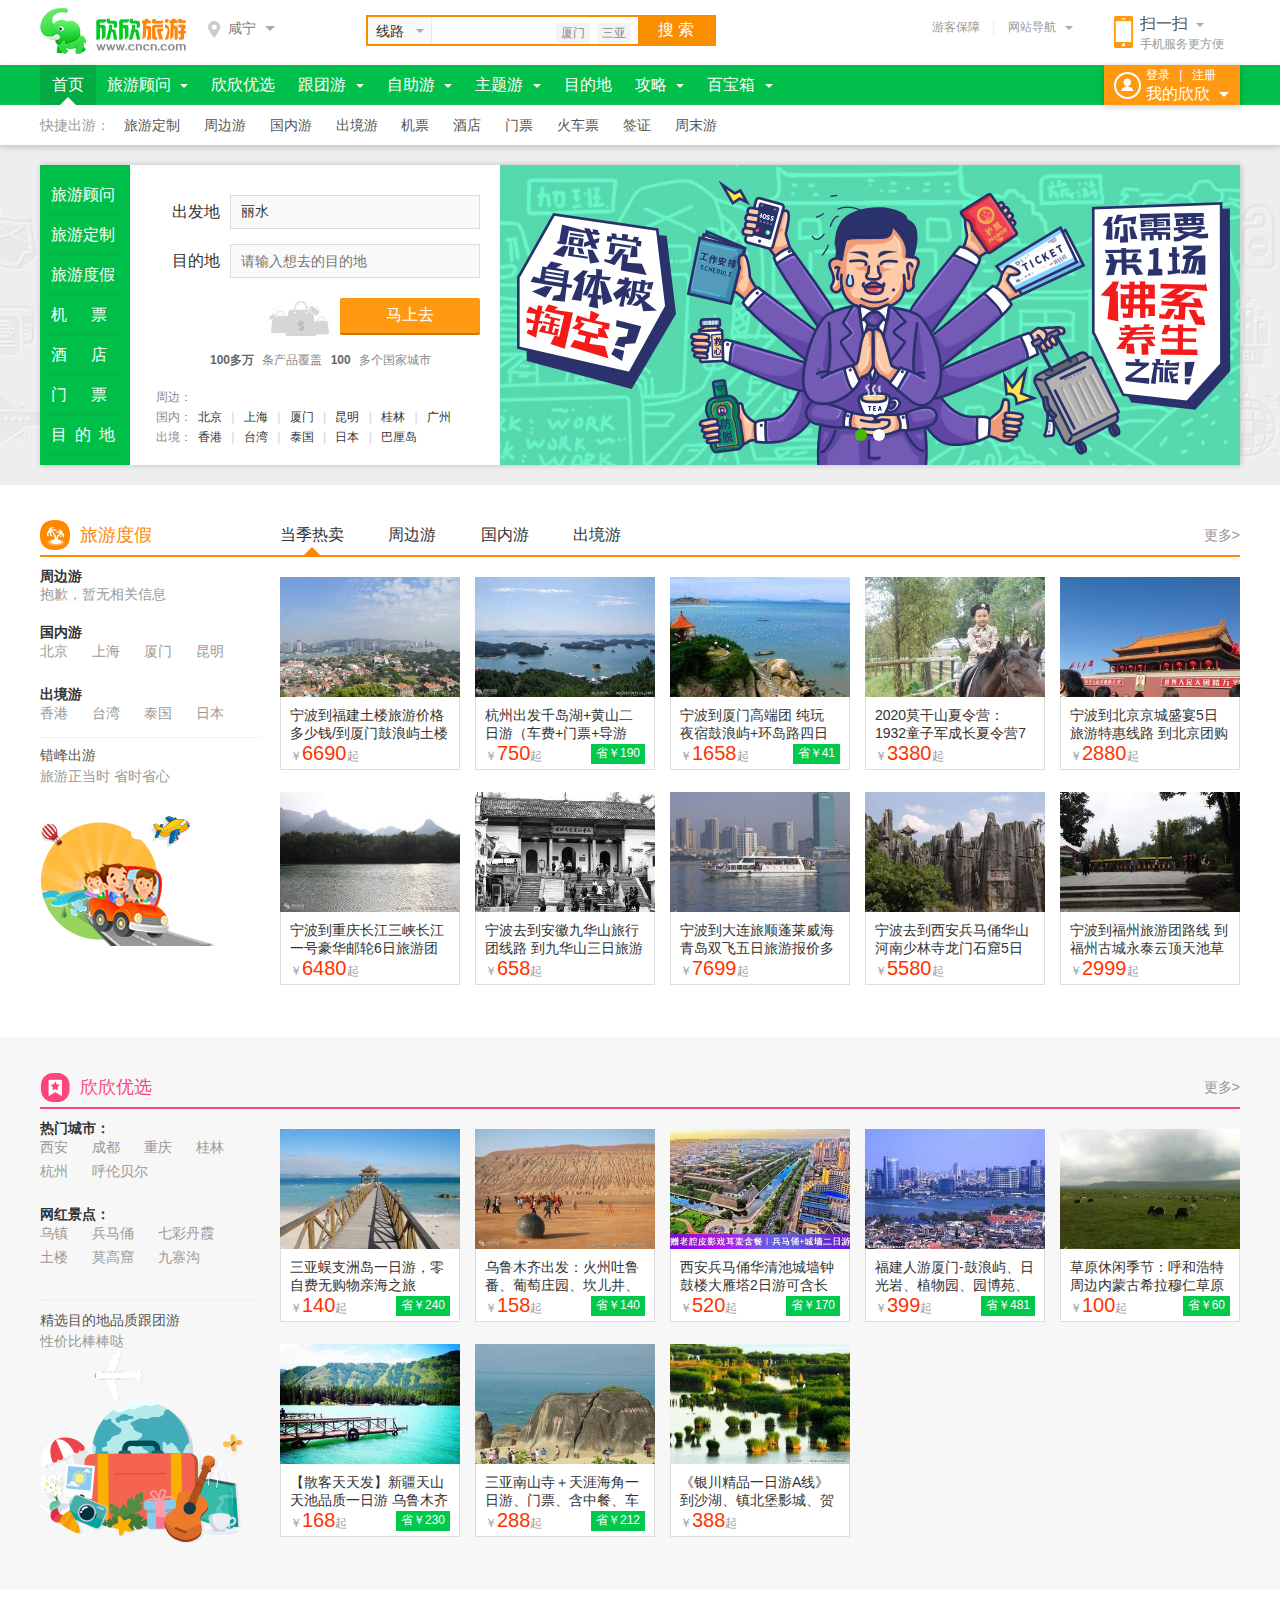
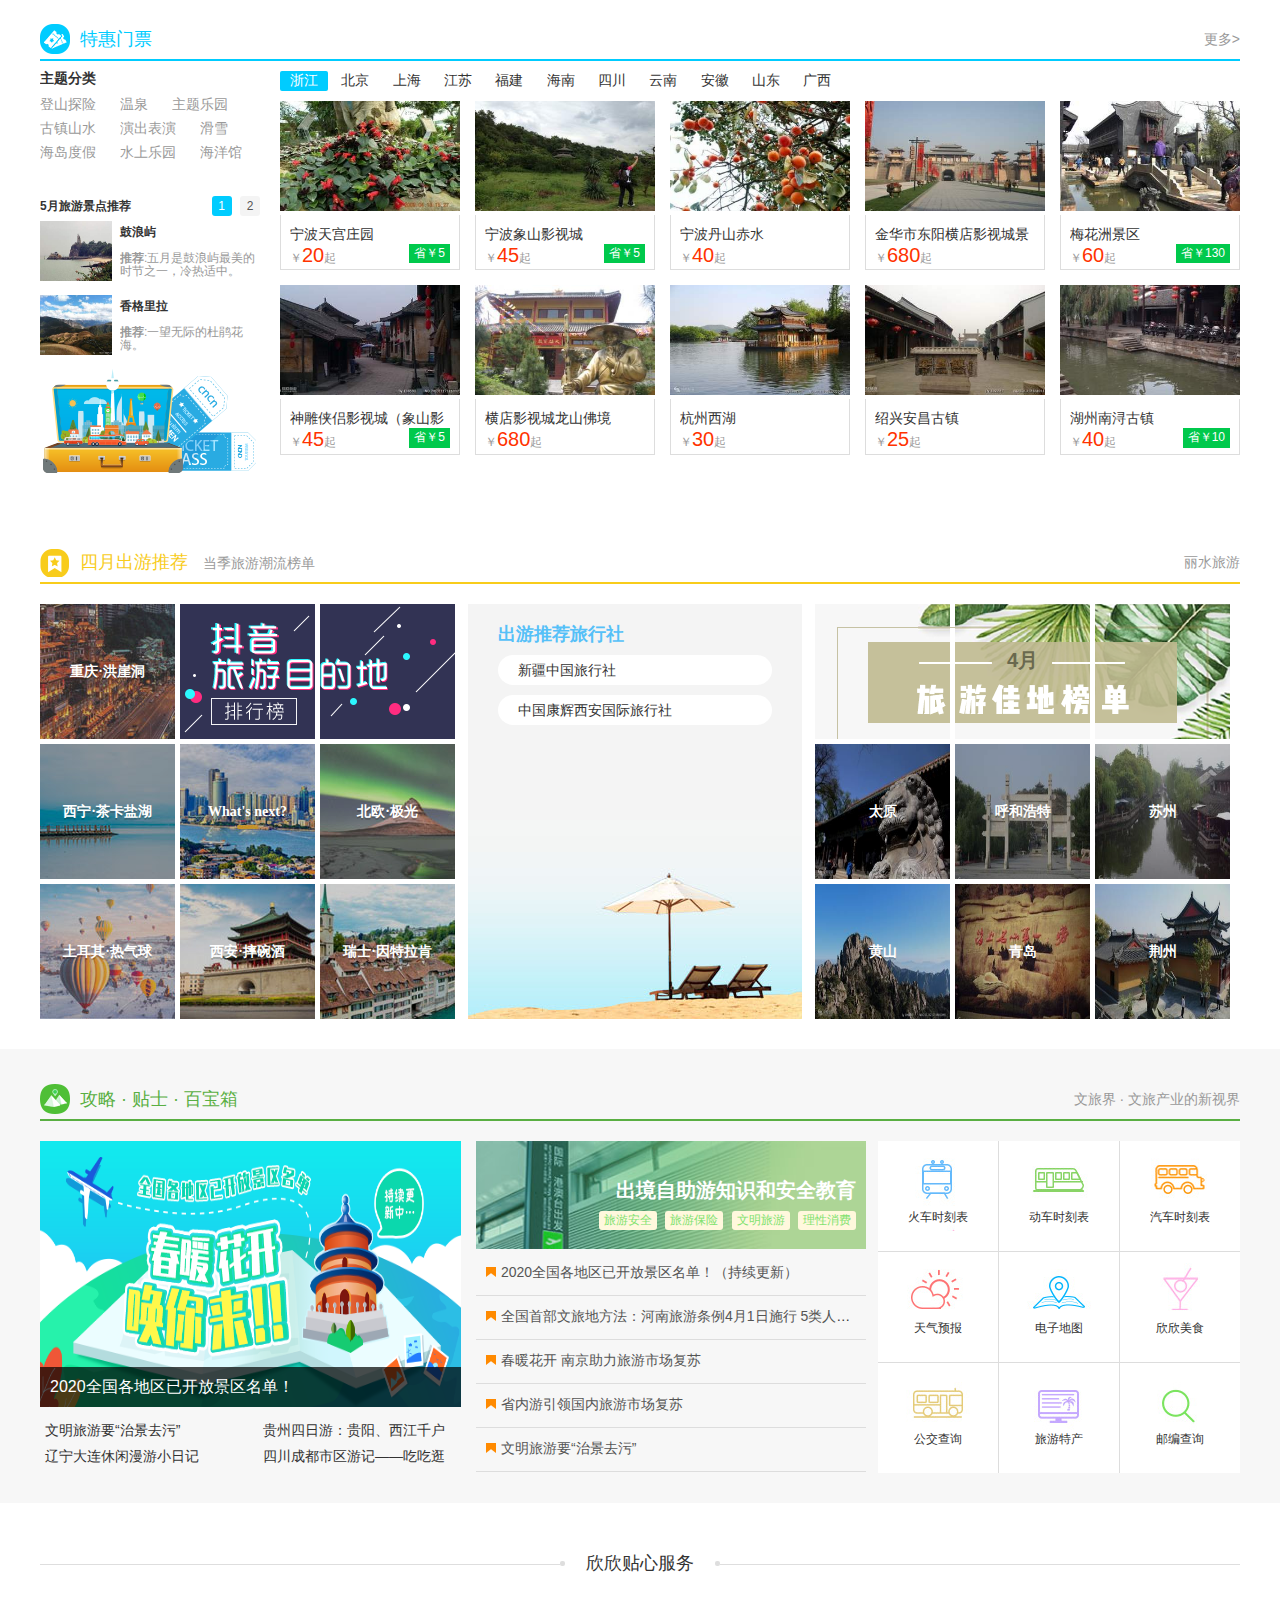
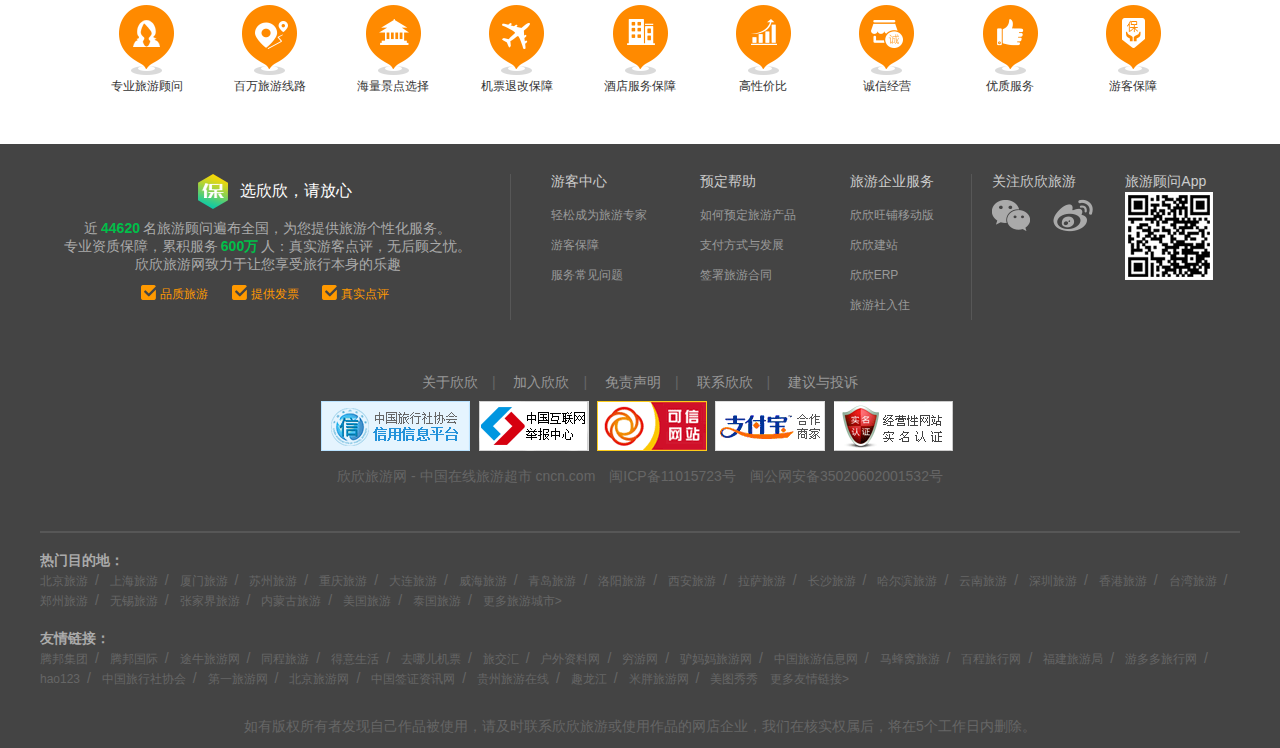
==== commit ca7c23eb: "2020-04-30" ====
--- a/index.html
+++ b/index.html
@@ -7,6 +7,8 @@
   <title>欣欣旅游网首页</title>
   <!-- 引入清除浏览器默认样式 -->
   <link rel="stylesheet" href="./lib/reset/reset.css">
+  <!-- 引入公共样式 -->
+  <link rel="stylesheet" href="./css/common.css">
   <!-- 引入自己写的样式 -->
   <link rel="stylesheet" href="./css/index.css">
 </head>
@@ -199,7 +201,7 @@
             </div>
           </li>
           <li class="header-list-item">
-            <a href="javaScript:;">
+            <a href="./adviser.html">
               旅游顾问
               <i></i>
               <s></s>
@@ -207,7 +209,7 @@
             <div class="hearder-list-content"></div>
           </li>
           <li class="header-list-item">
-            <a href="javaScript:;">欣欣优选</a>
+            <a href="./preference.html">欣欣优选</a>
             <div class="hearder-list-content"></div>
           </li>
           <li class="header-list-item">
@@ -1325,6 +1327,8 @@
 
   <!-- 引入jQuery -->
   <script src="./lib/jQuery/jquery-3.4.1.min.js"></script>
+  <!-- 引入公共js -->
+  <script src="./js/common.js"></script>
   <!-- 引入自己写的js -->
   <script src="./js/index.js"></script>
 </body>
--- a/css/common.css
+++ b/css/common.css
@@ -0,0 +1,601 @@
+/* 1.1头部上部分 */
+.header-top {
+  height: 65px;
+}
+
+/* 头部标志 */
+.header-logo {
+  float: left;
+  margin-top: 8px;
+}
+
+/* 头部定位地点 */
+.header-city {
+  position: relative;
+  float: left;
+  margin: 10px 0 0 10px;
+}
+
+.header-city strong {
+  display: block;
+  position: relative;
+  padding: 10px;
+  color: #7c7c7c;
+  font-size: 14px;
+  font-weight: normal;
+  border: 1px solid #fff;
+  border-bottom: 0;
+  background: #fff;
+  z-index: 2;
+}
+
+.currt-city strong {
+  position: relative;
+  height: 34px;
+  border: 1px solid #e6e6e6;
+  border-bottom: none;
+  z-index: 201;
+}
+
+.header-city strong i {
+  display: inline-block;
+  width: 13px;
+  height: 17px;
+  margin-right: 3px;
+  vertical-align: middle;
+  background-image: url(../images/spirit_02.png);
+  background-repeat: no-repeat;
+}
+
+.currt-city strong i {
+  display: inline-block;
+  width: 13px;
+  height: 17px;
+  margin-right: 3px;
+  vertical-align: middle;
+  background-position: -13px 0;
+}
+
+.header-city strong s {
+  display: inline-block;
+  width: 0;
+  height: 0;
+  font-size: 0;
+  margin-left: 5px;
+  vertical-align: 2px;
+  border-top: 5px solid #a9a9a9;
+  border-bottom: 0 none;
+  border-left: 5px solid transparent;
+  border-right: 5px solid transparent;
+  overflow: hidden;
+  transition: all 0.2s ease-in;
+}
+
+.currt-city strong s {
+  transform: rotate(180deg);
+}
+
+.header-city .hide-box {
+  display: none;
+}
+
+.currt-city .hide-box {
+  display: block;
+  position: absolute;
+  top: 54px;
+  left: 0px;
+  width: 410px;
+  padding: 15px 20px 5px 20px;
+  border: 1px solid #e6e6e6;
+  background-color: #fff;
+  box-shadow: 0px 1px 1px rgba(0, 0, 0, 0.2);
+  z-index: 200;
+}
+
+.currt-city .tab-list {
+  font-size: 14px;
+  color: #333;
+}
+
+.currt-city .tab-list a {
+  display: inline-block;
+  margin-right: 18px;
+  line-height: 24px;
+  color: #333;
+}
+
+.currt-city .tab-list .tab-on {
+  padding: 0 10px;
+  color: #fff;
+  border-radius: 3px;
+  background-color: #00bf49;
+}
+
+.currt-city .tab-item-txt {
+  clear: both;
+  padding: 10px 0;
+  font-size: 14px;
+}
+
+.currt-city .tab-item-txt a {
+  display: inline-block;
+  padding-right: 15px;
+  line-height: 28px;
+  font-size: 13px;
+}
+
+.currt-city .tab-item-txt a:hover {
+  color: #fa8d00;
+}
+
+/* 头部其他 */
+.header-other {
+  position: relative;
+  float: left;
+  margin: 10px 30px 0 216px;
+}
+
+.header-other>a {
+  display: inline-block;
+  color: #999;
+}
+
+.header-other>a:hover {
+  color: #fa8d00;
+}
+
+.header-other-line {
+  display: inline-block;
+  width: 0;
+  height: 16px;
+  margin: 0 0 0 10px;
+  border-left: 1px solid #eeeeee;
+  vertical-align: middle;
+}
+
+.header-other-webnav {
+  display: inline-block;
+  height: 42px;
+  font-size: 14px;
+  color: #999;
+}
+
+.header-other-webnav span {
+  display: block;
+  height: 30px;
+  padding: 10px;
+  border: 1px solid #fff;
+  font-size: 12px;
+  border-bottom: 0;
+  background: #fff;
+}
+
+.header-other-webnav i {
+  display: inline-block;
+  width: 0;
+  height: 0;
+  overflow: hidden;
+  line-height: 0;
+  font-size: 0;
+  margin-left: 5px;
+  vertical-align: middle;
+  border-top: 4px solid #a9a9a9;
+  border-bottom: 0 none;
+  border-left: 4px solid transparent;
+  border-right: 4px solid transparent;
+  transition: all 0.2s ease-in;
+}
+
+.hov-webnav {
+  background-color: #fff;
+}
+
+.hov-webnav span {
+  position: relative;
+  height: 34px;
+  border: 1px solid #e6e6e6;
+  border-bottom: none;
+  z-index: 203;
+}
+
+.hov-webnav span i {
+  transform: rotate(180deg);
+}
+
+.header-other-webnav-con {
+  display: none;
+  position: absolute;
+  top: 54px;
+  left: -897px;
+  width: 1200px;
+  background: #fff;
+  box-shadow: 0 2px 6px rgba(0, 0, 0, 0.4);
+  z-index: 201;
+}
+
+.header-other-webnav-con ul {
+  padding-left: 50px;
+}
+
+.header-other-webnav-con ul li {
+  display: inline-block;
+  width: 220px;
+  height: 200px;
+  margin: 20px 30px 20px 30px;
+  border-right: 1px solid #f5f5f5;
+  vertical-align: top;
+}
+
+.header-other-webnav-con-item strong {
+  display: block;
+  margin: 10px 0 15px 0;
+  font-size: 16px;
+  color: #333;
+}
+
+.header-other-webnav-con-item strong i {
+  position: absolute;
+  margin: -4px 0 0 -40px;
+  width: 32px;
+  height: 32px;
+  background-position: 0 -84px;
+  background-image: url(../images/spirit_02.png);
+  background-repeat: no-repeat;
+  background-size: 200px 200px;
+}
+
+.header-other-webnav-con-item strong .i2 {
+  background-position: -32px -84px;
+}
+
+.header-other-webnav-con-item strong .i3 {
+  background-position: -64px -84px;
+}
+
+.header-other-webnav-con-item strong .i4 {
+  background-position: -96px -84px;
+}
+
+.header-other-webnav-con-item a {
+  display: inline-block;
+  width: 100px;
+  line-height: 30px;
+  font-size: 12px;
+  color: #666;
+}
+
+.header-other-webnav-con-item a:hover,
+.header-other-webnav-con-item a.hot {
+  color: #f70;
+}
+
+/* 头部手机扫码服务 */
+.header-ewn {
+  position: relative;
+  float: right;
+  width: 100px;
+  padding-left: 26px;
+  height: 34px;
+  margin-top: 15px;
+}
+
+.header-ewn-content {
+  display: block;
+  color: #999;
+  cursor: pointer;
+}
+
+.header-ewn-content i {
+  position: absolute;
+  left: 0;
+  top: 1px;
+  width: 19px;
+  height: 32px;
+  margin-right: 5px;
+  background-position: -1px -19px;
+  background-image: url(../images/spirit_02.png);
+}
+
+.header-ewn-content b {
+  font-size: 16px;
+  font-weight: normal;
+  color: #555;
+}
+
+.header-ewn-content s {
+  display: inline-block;
+  width: 0;
+  height: 0;
+  font-size: 0;
+  margin-left: 5px;
+  vertical-align: 2px;
+  border-top: 4px solid #a9a9a9;
+  border-bottom: 0 none;
+  border-left: 4px solid transparent;
+  border-right: 4px solid transparent;
+  overflow: hidden;
+  transition: all 0.2s ease-in;
+}
+
+.header-ewn-content span {
+  display: block;
+  margin-top: 5px;
+  font-size: 12px;
+  color: #999;
+}
+
+.header-ewn .header-ewn-eweima {
+  display: none;
+}
+
+.ewn-on {
+  position: relative;
+}
+
+.ewn-on .header-ewn-eweima-con-xsj {
+  transform: rotate(180deg);
+}
+
+.ewn-on .header-ewn-eweima {
+  position: absolute;
+  top: 51px;
+  left: 0px;
+  z-index: 201;
+}
+
+.ewn-on .header-ewn-eweima-con {
+  position: relative;
+  right: 0;
+  top: -8px;
+  width: 136px;
+  height: 156px;
+  padding: 12px 0 8px 0;
+  text-align: center;
+  color: #333;
+  background: #fff;
+  box-shadow: 0 2px 6px rgba(0, 0, 0, 0.2);
+  box-sizing: border-box;
+}
+
+.ewn-on .header-ewn-eweima-con s {
+  position: absolute;
+  top: -7px;
+  right: 59px;
+  width: 13px;
+  height: 7px;
+  background-image: url(../images/spirit_02.png);
+  background-repeat: no-repeat;
+  background-position: -47px 0;
+  background-size: 200px 200px;
+}
+
+.ewn-on .header-ewn-eweima-con i {
+  position: absolute;
+  top: 47px;
+  right: 49px;
+  width: 36px;
+  height: 36px;
+  border-radius: 2px;
+  background: #fff url(../images/icon_elephant.png) no-repeat 3px 3px;
+  background-size: 30px 30px;
+  z-index: 3;
+}
+
+.ewn-on .header-ewn-eweima-service {
+  position: absolute;
+  top: 11px;
+  left: 8px;
+  display: block;
+  width: 120px;
+  text-align: center;
+}
+
+.ewn-on .header-ewn-eweima-service img {
+  width: 106px;
+  height: 106px;
+}
+
+/* 1.2头部下部分 */
+.header-list {
+  position: relative;
+  width: 100%;
+  height: 80px;
+  background-image: url(../images/menu_bg.jpg);
+  background-repeat: repeat-x;
+  box-shadow: 0 2px 6px rgba(0, 0, 0, 0.2);
+  z-index: 11;
+}
+
+.header-list-item {
+  float: left;
+  margin-right: -1px;
+  font-size: 16px;
+  color: #fff;
+  vertical-align: middle;
+  transition: all 0.3s linear 0s;
+}
+
+.header-list-item>a {
+  position: relative;
+  color: #fff;
+  margin: 0 12px;
+  line-height: 40px;
+}
+
+.header-list-content {
+  position: absolute;
+  top: 40px;
+  left: 0px;
+  width: 100%;
+  height: 40px;
+  line-height: 40px;
+  color: #999;
+  font-size: 14px;
+  background: #fff;
+}
+
+.header-list-content>a {
+  padding: 0 10px 0 10px;
+  color: #555;
+  font-weight: normal;
+  text-indent: 0;
+}
+
+.header-list-content>a:hover {
+  padding: 4px 10px;
+  background-color: #00bf4b;
+  color: #fff;
+  border-radius: 3px;
+}
+
+.header-list-item>a>s {
+  display: none;
+  position: absolute;
+  bottom: -12px;
+  left: 50%;
+  margin-left: -8px;
+  width: 0;
+  height: 0;
+  font-size: 0;
+  border-bottom: 8px solid #fff;
+  border-top: 0 none;
+  border-left: 8px solid transparent;
+  border-right: 8px solid transparent;
+  overflow: hidden;
+  transition: all 0.2s ease-in;
+}
+
+.header-list-item>a>i {
+  display: inline-block;
+  width: 0;
+  height: 0;
+  font-size: 0;
+  margin-left: 5px;
+  vertical-align: 2px;
+  border-top: 4px solid #fff;
+  border-bottom: 0 none;
+  border-left: 4px solid transparent;
+  border-right: 4px solid transparent;
+  overflow: hidden;
+  transition: all 0.2s ease-in;
+}
+
+.header-list-item:hover>a>i {
+  transform: rotate(180deg);
+}
+
+.list-on>a>s {
+  display: block;
+}
+
+.list-on,
+.header-list-item:hover {
+  background-color: #02ab43;
+}
+
+.header-login {
+  position: relative;
+  top: -40px;
+  right: 0px;
+  float: right;
+  width: 116px;
+  height: 40px;
+  padding: 0 10px;
+  color: #fff;
+  font-size: 16px;
+  background: #ff9911;
+  box-shadow: 0 2px 6px rgba(0, 0, 0, 0.2);
+  z-index: 200;
+}
+
+.header-login>i {
+  float: left;
+  width: 27px;
+  height: 27px;
+  margin: 7px 5px 0 0;
+  background-position: 0 -53px;
+  background-image: url(../images/spirit_02.png);
+}
+
+.header-login-user {
+  position: relative;
+  display: block;
+  padding-top: 4px;
+  font-size: 12px;
+  z-index: 199;
+}
+
+.header-login-user>a {
+  color: #fff;
+  vertical-align: bottom;
+}
+
+.header-login>b {
+  display: block;
+  line-height: 16px;
+  margin-top: 3px;
+  font-weight: normal;
+}
+
+.header-login>b>s {
+  display: inline-block;
+  width: 0;
+  height: 0;
+  font-size: 0;
+  margin-left: 5px;
+  vertical-align: 2px;
+  border-top: 5px solid #fff;
+  border-bottom: 0 none;
+  border-left: 5px solid transparent;
+  border-right: 5px solid transparent;
+  overflow: hidden;
+  transition: all 0.2s ease-in;
+}
+
+.header-login>b:hover s {
+  transform: rotate(180deg);
+}
+
+.header-login-message {
+  display: none;
+  position: absolute;
+  top: 40px;
+  left: -10px;
+  width: 136px;
+  color: #333;
+  border-radius: 0 0 2px 2px;
+  background: #fff;
+  box-shadow: 0 2px 6px rgba(0, 0, 0, 0.2);
+}
+
+.header-login-message span {
+  display: block;
+  margin: 5px 15px;
+  padding: 5px 0;
+}
+
+.header-login-message span a {
+  display: block;
+  line-height: 24px;
+  color: #333;
+}
+
+.header-login-message span .btn-login {
+  display: block;
+  margin-bottom: 5px;
+  line-height: 26px;
+  border-bottom: 1px solid #cf7600;
+  font-size: 14px;
+  color: #fff;
+  text-align: center;
+  border-radius: 3px;
+  background: #ff9911;
+}
+
+.header-login-message .btn-login:hover {
+  background-color: #ff7700;
+}
+
+.header-login-message .list-login:hover {
+  color: #fa8d00;
+}
--- a/css/index.css
+++ b/css/index.css
@@ -1,134 +1,4 @@
-/*1. 头部 */
-/* 1.1头部上部分 */
-.header-top {
-  height: 65px;
-}
-
-/* 头部标志 */
-.header-logo {
-  float: left;
-  margin-top: 8px;
-}
-
-/* 头部定位地点 */
-.header-city {
-  position: relative;
-  float: left;
-  margin: 10px 0 0 10px;
-}
-
-.header-city strong {
-  display: block;
-  position: relative;
-  padding: 10px;
-  color: #7c7c7c;
-  font-size: 14px;
-  font-weight: normal;
-  border: 1px solid #fff;
-  border-bottom: 0;
-  background: #fff;
-  z-index: 2;
-}
-
-.currt-city strong {
-  position: relative;
-  height: 34px;
-  border: 1px solid #e6e6e6;
-  border-bottom: none;
-  z-index: 201;
-}
-
-.header-city strong i {
-  display: inline-block;
-  width: 13px;
-  height: 17px;
-  margin-right: 3px;
-  vertical-align: middle;
-  background-image: url(../images/spirit_02.png);
-  background-repeat: no-repeat;
-}
-
-.currt-city strong i {
-  display: inline-block;
-  width: 13px;
-  height: 17px;
-  margin-right: 3px;
-  vertical-align: middle;
-  background-position: -13px 0;
-}
-
-.header-city strong s {
-  display: inline-block;
-  width: 0;
-  height: 0;
-  font-size: 0;
-  margin-left: 5px;
-  vertical-align: 2px;
-  border-top: 5px solid #a9a9a9;
-  border-bottom: 0 none;
-  border-left: 5px solid transparent;
-  border-right: 5px solid transparent;
-  overflow: hidden;
-  transition: all 0.2s ease-in;
-}
-
-.currt-city strong s {
-  transform: rotate(180deg);
-}
-
-.header-city .hide-box {
-  display: none;
-}
-
-.currt-city .hide-box {
-  display: block;
-  position: absolute;
-  top: 54px;
-  left: 0px;
-  width: 410px;
-  padding: 15px 20px 5px 20px;
-  border: 1px solid #e6e6e6;
-  background-color: #fff;
-  box-shadow: 0px 1px 1px rgba(0, 0, 0, 0.2);
-  z-index: 200;
-}
-
-.currt-city .tab-list {
-  font-size: 14px;
-  color: #333;
-}
-
-.currt-city .tab-list a {
-  display: inline-block;
-  margin-right: 18px;
-  line-height: 24px;
-  color: #333;
-}
-
-.currt-city .tab-list .tab-on {
-  padding: 0 10px;
-  color: #fff;
-  border-radius: 3px;
-  background-color: #00bf49;
-}
-
-.currt-city .tab-item-txt {
-  clear: both;
-  padding: 10px 0;
-  font-size: 14px;
-}
-
-.currt-city .tab-item-txt a {
-  display: inline-block;
-  padding-right: 15px;
-  line-height: 28px;
-  font-size: 13px;
-}
-
-.currt-city .tab-item-txt a:hover {
-  color: #fa8d00;
-}
-
+/* 1.头部 */
 /* 头部搜索框 */
 .header-search {
   position: relative;
@@ -237,476 +107,6 @@
   color: #888;
   border-radius: 3px;
   background: #f3f3f3;
-}
-
-/* 头部其他 */
-.header-other {
-  position: relative;
-  float: left;
-  margin: 10px 30px 0 216px;
-}
-
-.header-other>a {
-  display: inline-block;
-  color: #999;
-}
-
-.header-other>a:hover {
-  color: #fa8d00;
-}
-
-.header-other-line {
-  display: inline-block;
-  width: 0;
-  height: 16px;
-  margin: 0 0 0 10px;
-  border-left: 1px solid #eeeeee;
-  vertical-align: middle;
-}
-
-.header-other-webnav {
-  display: inline-block;
-  height: 42px;
-  font-size: 14px;
-  color: #999;
-}
-
-.header-other-webnav span {
-  display: block;
-  height: 30px;
-  padding: 10px;
-  border: 1px solid #fff;
-  font-size: 12px;
-  border-bottom: 0;
-  background: #fff;
-}
-
-.header-other-webnav i {
-  display: inline-block;
-  width: 0;
-  height: 0;
-  overflow: hidden;
-  line-height: 0;
-  font-size: 0;
-  margin-left: 5px;
-  vertical-align: middle;
-  border-top: 4px solid #a9a9a9;
-  border-bottom: 0 none;
-  border-left: 4px solid transparent;
-  border-right: 4px solid transparent;
-  transition: all 0.2s ease-in;
-}
-
-.hov-webnav {
-  background-color: #fff;
-}
-
-.hov-webnav span {
-  position: relative;
-  height: 34px;
-  border: 1px solid #e6e6e6;
-  border-bottom: none;
-  z-index: 203;
-}
-
-.hov-webnav span i {
-  transform: rotate(180deg);
-}
-
-.header-other-webnav-con {
-  display: none;
-  position: absolute;
-  top: 54px;
-  left: -897px;
-  width: 1200px;
-  background: #fff;
-  box-shadow: 0 2px 6px rgba(0, 0, 0, 0.4);
-  z-index: 201;
-}
-
-.header-other-webnav-con ul {
-  padding-left: 50px;
-}
-
-.header-other-webnav-con ul li {
-  display: inline-block;
-  width: 220px;
-  height: 200px;
-  margin: 20px 30px 20px 30px;
-  border-right: 1px solid #f5f5f5;
-  vertical-align: top;
-}
-
-.header-other-webnav-con-item strong {
-  display: block;
-  margin: 10px 0 15px 0;
-  font-size: 16px;
-  color: #333;
-}
-
-.header-other-webnav-con-item strong i {
-  position: absolute;
-  margin: -4px 0 0 -40px;
-  width: 32px;
-  height: 32px;
-  background-position: 0 -84px;
-  background-image: url(../images/spirit_02.png);
-  background-repeat: no-repeat;
-  background-size: 200px 200px;
-}
-
-.header-other-webnav-con-item strong .i2 {
-  background-position: -32px -84px;
-}
-
-.header-other-webnav-con-item strong .i3 {
-  background-position: -64px -84px;
-}
-
-.header-other-webnav-con-item strong .i4 {
-  background-position: -96px -84px;
-}
-
-.header-other-webnav-con-item a {
-  display: inline-block;
-  width: 100px;
-  line-height: 30px;
-  font-size: 12px;
-  color: #666;
-}
-
-.header-other-webnav-con-item a:hover,
-.header-other-webnav-con-item a.hot {
-  color: #f70;
-}
-
-/* 头部手机扫码服务 */
-.header-ewn {
-  position: relative;
-  float: right;
-  width: 100px;
-  padding-left: 26px;
-  height: 34px;
-  margin-top: 15px;
-}
-
-.header-ewn-content {
-  display: block;
-  color: #999;
-  cursor: pointer;
-}
-
-.header-ewn-content i {
-  position: absolute;
-  left: 0;
-  top: 1px;
-  width: 19px;
-  height: 32px;
-  margin-right: 5px;
-  background-position: -1px -19px;
-  background-image: url(../images/spirit_02.png);
-}
-
-.header-ewn-content b {
-  font-size: 16px;
-  font-weight: normal;
-  color: #555;
-}
-
-.header-ewn-content s {
-  display: inline-block;
-  width: 0;
-  height: 0;
-  font-size: 0;
-  margin-left: 5px;
-  vertical-align: 2px;
-  border-top: 4px solid #a9a9a9;
-  border-bottom: 0 none;
-  border-left: 4px solid transparent;
-  border-right: 4px solid transparent;
-  overflow: hidden;
-  transition: all 0.2s ease-in;
-}
-
-.header-ewn-content span {
-  display: block;
-  margin-top: 5px;
-  font-size: 12px;
-  color: #999;
-}
-
-.header-ewn .header-ewn-eweima {
-  display: none;
-}
-
-.ewn-on {
-  position: relative;
-}
-
-.ewn-on .header-ewn-eweima-con-xsj {
-  transform: rotate(180deg);
-}
-
-.ewn-on .header-ewn-eweima {
-  position: absolute;
-  top: 51px;
-  left: 0px;
-  z-index: 201;
-}
-
-.ewn-on .header-ewn-eweima-con {
-  position: relative;
-  right: 0;
-  top: -8px;
-  width: 136px;
-  height: 156px;
-  padding: 12px 0 8px 0;
-  text-align: center;
-  color: #333;
-  background: #fff;
-  box-shadow: 0 2px 6px rgba(0, 0, 0, 0.2);
-  box-sizing: border-box;
-}
-
-.ewn-on .header-ewn-eweima-con s {
-  position: absolute;
-  top: -7px;
-  right: 59px;
-  width: 13px;
-  height: 7px;
-  background-image: url(../images/spirit_02.png);
-  background-repeat: no-repeat;
-  background-position: -47px 0;
-  background-size: 200px 200px;
-}
-
-.ewn-on .header-ewn-eweima-con i {
-  position: absolute;
-  top: 47px;
-  right: 49px;
-  width: 36px;
-  height: 36px;
-  border-radius: 2px;
-  background: #fff url(../images/icon_elephant.png) no-repeat 3px 3px;
-  background-size: 30px 30px;
-  z-index: 3;
-}
-
-.ewn-on .header-ewn-eweima-service {
-  position: absolute;
-  top: 11px;
-  left: 8px;
-  display: block;
-  width: 120px;
-  text-align: center;
-}
-
-.ewn-on .header-ewn-eweima-service img {
-  width: 106px;
-  height: 106px;
-}
-
-/* 1.2头部下部分 */
-.header-list {
-  width: 100%;
-  height: 80px;
-  background-image: url(../images/menu_bg.jpg);
-  background-repeat: repeat-x;
-  box-shadow: 0 2px 6px rgba(0, 0, 0, 0.2);
-}
-
-.header-list-item {
-  float: left;
-  margin-right: -1px;
-  font-size: 16px;
-  color: #fff;
-  vertical-align: middle;
-  transition: all 0.3s linear 0s;
-}
-
-.header-list-item>a {
-  position: relative;
-  color: #fff;
-  margin: 0 12px;
-  line-height: 40px;
-}
-
-.header-list-content {
-  position: absolute;
-  top: 40px;
-  left: 0px;
-  width: 100%;
-  height: 40px;
-  line-height: 40px;
-  color: #999;
-  font-size: 14px;
-  background: #fff;
-}
-
-.header-list-content>a {
-  padding: 0 10px 0 10px;
-  color: #555;
-  font-weight: normal;
-  text-indent: 0;
-}
-
-.header-list-content>a:hover {
-  padding: 4px 10px;
-  background-color: #00bf4b;
-  color: #fff;
-  border-radius: 3px;
-}
-
-.header-list-item>a>s {
-  display: none;
-  position: absolute;
-  bottom: -12px;
-  left: 50%;
-  margin-left: -8px;
-  width: 0;
-  height: 0;
-  font-size: 0;
-  border-bottom: 8px solid #fff;
-  border-top: 0 none;
-  border-left: 8px solid transparent;
-  border-right: 8px solid transparent;
-  overflow: hidden;
-  transition: all 0.2s ease-in;
-}
-
-.header-list-item>a>i {
-  display: inline-block;
-  width: 0;
-  height: 0;
-  font-size: 0;
-  margin-left: 5px;
-  vertical-align: 2px;
-  border-top: 4px solid #fff;
-  border-bottom: 0 none;
-  border-left: 4px solid transparent;
-  border-right: 4px solid transparent;
-  overflow: hidden;
-  transition: all 0.2s ease-in;
-}
-
-.header-list-item:hover>a>i {
-  transform: rotate(180deg);
-}
-
-.list-on>a>s {
-  display: block;
-}
-
-.list-on,
-.header-list-item:hover {
-  background-color: #02ab43;
-}
-
-.header-login {
-  position: relative;
-  top: -40px;
-  right: 0px;
-  float: right;
-  width: 116px;
-  height: 40px;
-  padding: 0 10px;
-  color: #fff;
-  font-size: 16px;
-  background: #ff9911;
-  box-shadow: 0 2px 6px rgba(0, 0, 0, 0.2);
-  z-index: 200;
-}
-
-.header-login>i {
-  float: left;
-  width: 27px;
-  height: 27px;
-  margin: 7px 5px 0 0;
-  background-position: 0 -53px;
-  background-image: url(../images/spirit_02.png);
-}
-
-.header-login-user {
-  position: relative;
-  display: block;
-  padding-top: 4px;
-  font-size: 12px;
-  z-index: 199;
-}
-
-.header-login-user>a {
-  color: #fff;
-  vertical-align: bottom;
-}
-
-.header-login>b {
-  display: block;
-  line-height: 16px;
-  margin-top: 3px;
-  font-weight: normal;
-}
-
-.header-login>b>s {
-  display: inline-block;
-  width: 0;
-  height: 0;
-  font-size: 0;
-  margin-left: 5px;
-  vertical-align: 2px;
-  border-top: 5px solid #fff;
-  border-bottom: 0 none;
-  border-left: 5px solid transparent;
-  border-right: 5px solid transparent;
-  overflow: hidden;
-  transition: all 0.2s ease-in;
-}
-
-.header-login>b:hover s {
-  transform: rotate(180deg);
-}
-
-.header-login-message {
-  display: none;
-  position: absolute;
-  top: 40px;
-  left: -10px;
-  width: 136px;
-  color: #333;
-  border-radius: 0 0 2px 2px;
-  background: #fff;
-  box-shadow: 0 2px 6px rgba(0, 0, 0, 0.2);
-}
-
-.header-login-message span {
-  display: block;
-  margin: 5px 15px;
-  padding: 5px 0;
-}
-
-.header-login-message span a {
-  display: block;
-  line-height: 24px;
-  color: #333;
-}
-
-.header-login-message span .btn-login {
-  display: block;
-  margin-bottom: 5px;
-  line-height: 26px;
-  border-bottom: 1px solid #cf7600;
-  font-size: 14px;
-  color: #fff;
-  text-align: center;
-  border-radius: 3px;
-  background: #ff9911;
-}
-
-.header-login-message .btn-login:hover {
-  background-color: #ff7700;
-}
-
-.header-login-message .list-login:hover {
-  color: #fa8d00;
 }
 
 /* 2.主体 */
